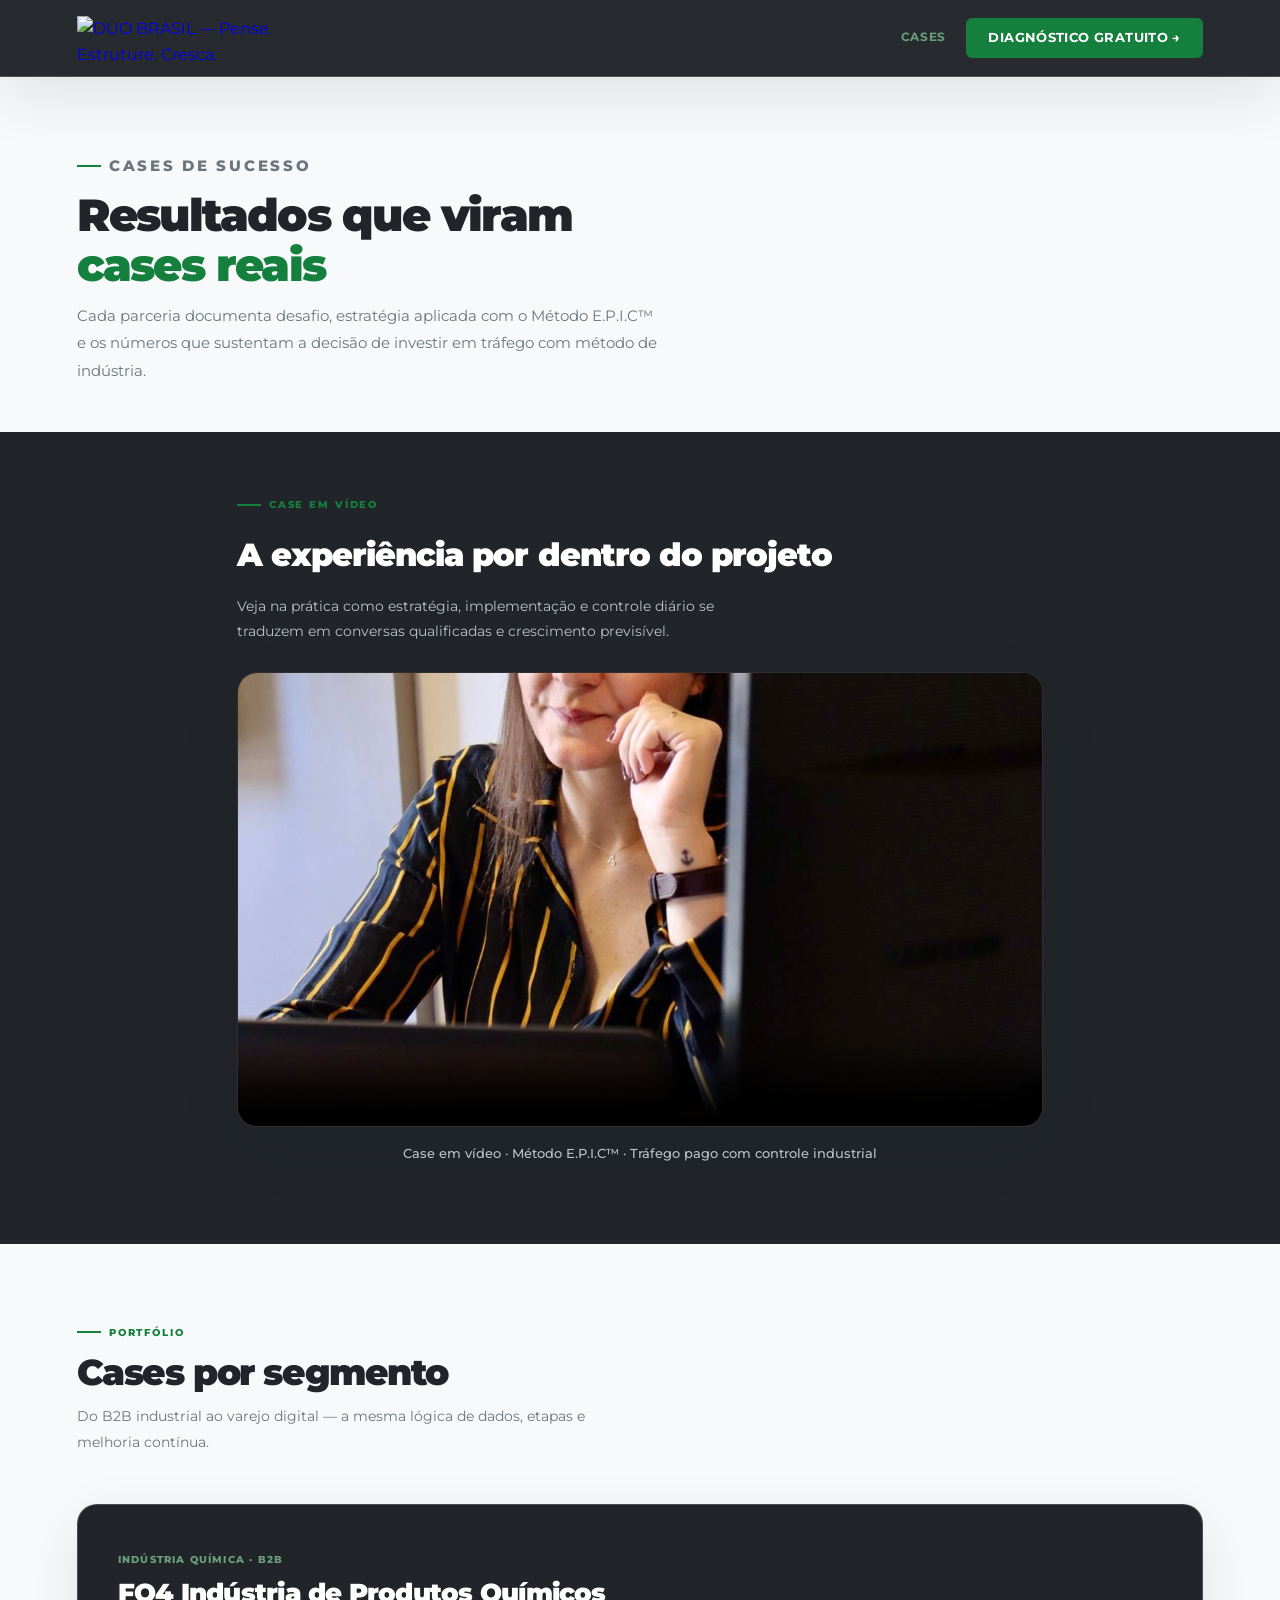
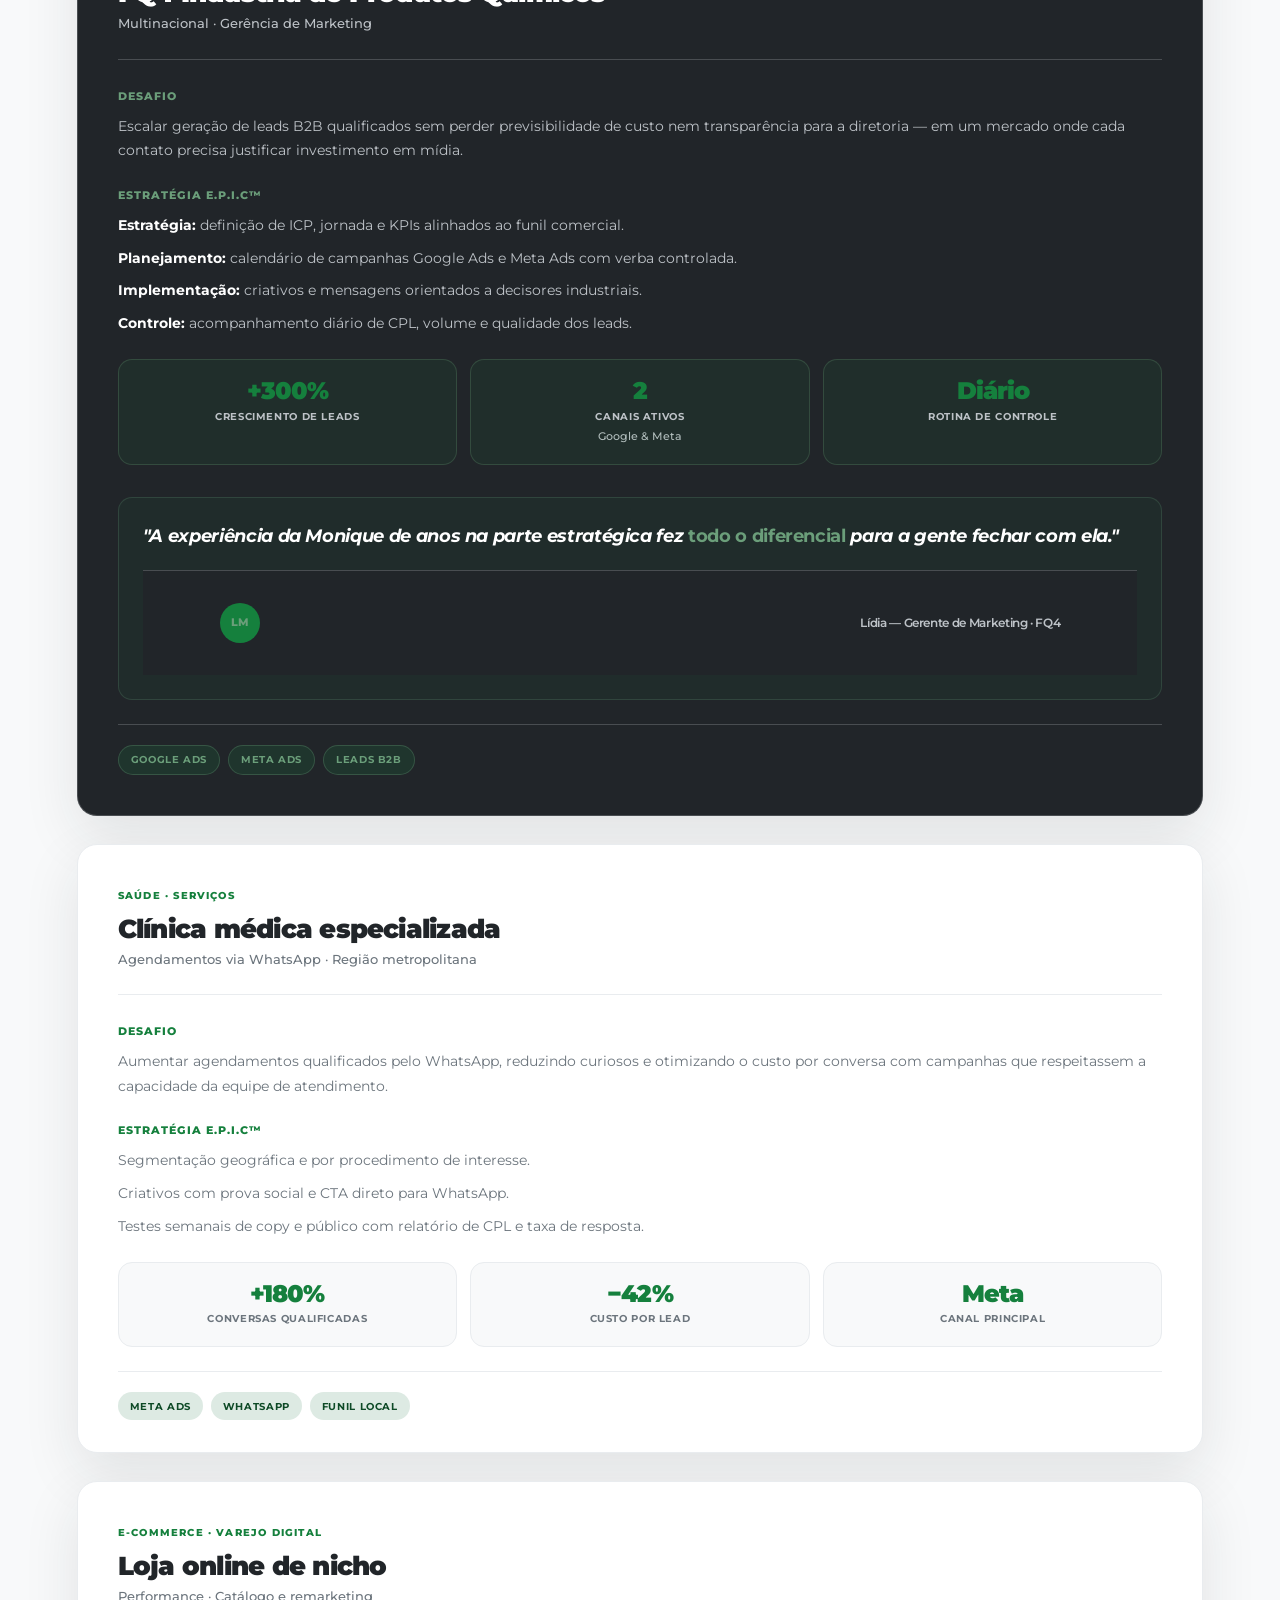
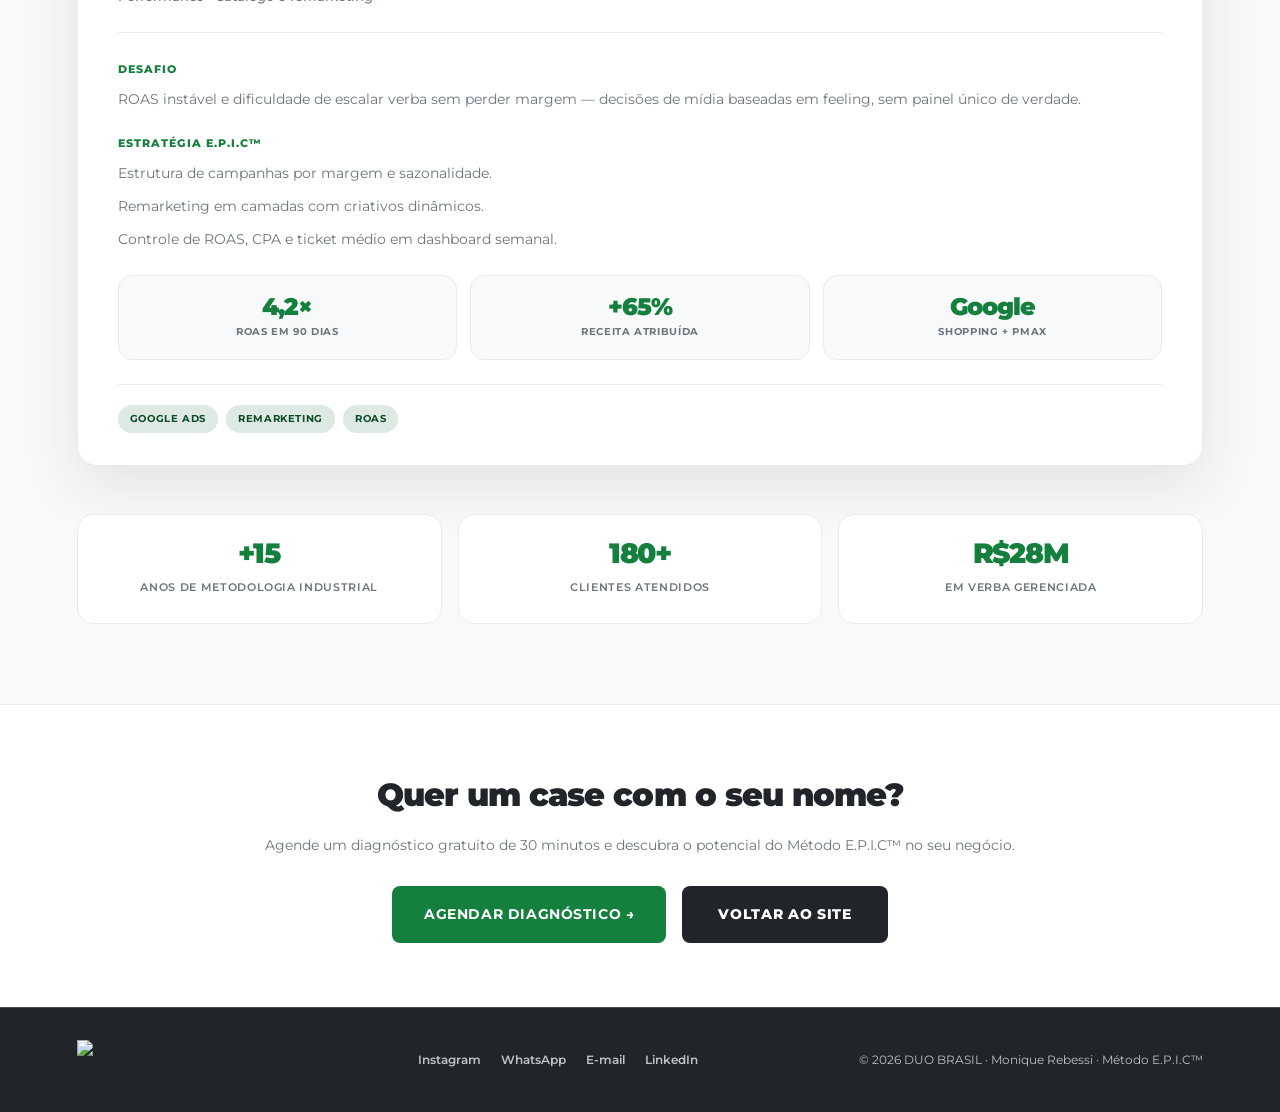
==== cases.html @ 8c8d7ca3 "Cases, contato com formulário refinado e melhorias na home. Página cases.html, seção de destaque na " ====
<!DOCTYPE html>
<html lang="pt-BR">
<head>
  <meta charset="UTF-8">
  <meta name="viewport" content="width=device-width, initial-scale=1.0">
  <title>Cases — DUO BRASIL | Resultados com Método E.P.I.C™</title>
  <meta name="description" content="Cases de sucesso da DUO BRASIL: desafio, estratégia, números e depoimentos de clientes que escalam com o Método E.P.I.C™.">
  <link rel="preconnect" href="https://fonts.googleapis.com">
  <link rel="preconnect" href="https://fonts.gstatic.com" crossorigin>
  <link href="https://fonts.googleapis.com/css2?family=Montserrat:wght@400;500;600;700;800;900&display=swap" rel="stylesheet">
  <link rel="stylesheet" href="css/styles.css?v=23">
  <link rel="stylesheet" href="css/cases.css">
  <link rel="icon" href="assets/logo.svg" type="image/svg+xml">
</head>
<body class="page-cases">

<nav>
  <a href="index.html" class="nav-logo">
    <img src="assets/logo.svg" alt="DUO BRASIL — Pense. Estruture. Cresça." class="logo-img" width="200" height="44">
  </a>
  <div class="nav-right">
    <a href="cases.html" class="nav-link nav-link--active">Cases</a>
    <a href="index.html#contato" class="nav-cta">Diagnóstico Gratuito →</a>
  </div>
</nav>

<header class="cases-hero">
  <p class="section-tag">Cases de sucesso</p>
  <h1>Resultados que viram<br><span class="accent">cases reais</span></h1>
  <p>Cada parceria documenta desafio, estratégia aplicada com o Método E.P.I.C™ e os números que sustentam a decisão de investir em tráfego com método de indústria.</p>
</header>

<section class="case-video-section" aria-labelledby="case-video-titulo">
  <div class="case-video-inner">
    <p class="section-tag">Case em vídeo</p>
    <h2 id="case-video-titulo">A experiência por dentro do projeto</h2>
    <p class="case-video-lead">Veja na prática como estratégia, implementação e controle diário se traduzem em conversas qualificadas e crescimento previsível.</p>
    <div class="case-video-wrap">
      <video
        src="assets/video1.mp4"
        controls
        playsinline
        preload="metadata"
        poster="assets/foto2.jpeg"
        aria-label="Case em vídeo — cliente DUO BRASIL">
        Seu navegador não suporta a reprodução de vídeo.
      </video>
    </div>
    <p class="case-video-caption">Case em vídeo · Método E.P.I.C™ · Tráfego pago com controle industrial</p>
  </div>
</section>

<section class="cases-list-section" aria-labelledby="cases-list-titulo">
  <div class="section">
    <p class="section-tag">Portfólio</p>
    <h2 id="cases-list-titulo" class="section-title">Cases por segmento</h2>
    <p class="section-sub">Do B2B industrial ao varejo digital — a mesma lógica de dados, etapas e melhoria contínua.</p>

    <div class="cases-stack">

      <article class="case-study case-study--featured" id="case-fq4">
        <div class="case-study-header">
          <span class="case-segment">Indústria química · B2B</span>
          <h3 class="case-study-title">FQ4 Indústria de Produtos Químicos</h3>
          <p class="case-study-sub">Multinacional · Gerência de Marketing</p>
        </div>
        <div class="case-study-body">
          <div class="case-block">
            <h4>Desafio</h4>
            <p>Escalar geração de leads B2B qualificados sem perder previsibilidade de custo nem transparência para a diretoria — em um mercado onde cada contato precisa justificar investimento em mídia.</p>
          </div>
          <div class="case-block">
            <h4>Estratégia E.P.I.C™</h4>
            <ul class="case-list">
              <li><strong>Estratégia:</strong> definição de ICP, jornada e KPIs alinhados ao funil comercial.</li>
              <li><strong>Planejamento:</strong> calendário de campanhas Google Ads e Meta Ads com verba controlada.</li>
              <li><strong>Implementação:</strong> criativos e mensagens orientados a decisores industriais.</li>
              <li><strong>Controle:</strong> acompanhamento diário de CPL, volume e qualidade dos leads.</li>
            </ul>
          </div>
          <div class="case-results">
            <div class="case-result">
              <strong>+300%</strong>
              <span>Crescimento de leads</span>
            </div>
            <div class="case-result">
              <strong>2</strong>
              <span>Canais ativos</span>
              <small>Google &amp; Meta</small>
            </div>
            <div class="case-result">
              <strong>Diário</strong>
              <span>Rotina de controle</span>
            </div>
          </div>
          <blockquote class="case-quote">
            "A experiência da Monique de anos na parte estratégica fez <span>todo o diferencial</span> para a gente fechar com ela."
            <footer>
              <span class="case-quote-avatar" aria-hidden="true">LM</span>
              <cite>Lídia — Gerente de Marketing · FQ4</cite>
            </footer>
          </blockquote>
        </div>
        <div class="case-study-tags">
          <span>Google Ads</span>
          <span>Meta Ads</span>
          <span>Leads B2B</span>
        </div>
      </article>

      <article class="case-study" id="case-clinica">
        <div class="case-study-header">
          <span class="case-segment">Saúde · Serviços</span>
          <h3 class="case-study-title">Clínica médica especializada</h3>
          <p class="case-study-sub">Agendamentos via WhatsApp · Região metropolitana</p>
        </div>
        <div class="case-study-body">
          <div class="case-block">
            <h4>Desafio</h4>
            <p>Aumentar agendamentos qualificados pelo WhatsApp, reduzindo curiosos e otimizando o custo por conversa com campanhas que respeitassem a capacidade da equipe de atendimento.</p>
          </div>
          <div class="case-block">
            <h4>Estratégia E.P.I.C™</h4>
            <ul class="case-list">
              <li>Segmentação geográfica e por procedimento de interesse.</li>
              <li>Criativos com prova social e CTA direto para WhatsApp.</li>
              <li>Testes semanais de copy e público com relatório de CPL e taxa de resposta.</li>
            </ul>
          </div>
          <div class="case-results">
            <div class="case-result">
              <strong>+180%</strong>
              <span>Conversas qualificadas</span>
            </div>
            <div class="case-result">
              <strong>−42%</strong>
              <span>Custo por lead</span>
            </div>
            <div class="case-result">
              <strong>Meta</strong>
              <span>Canal principal</span>
            </div>
          </div>
        </div>
        <div class="case-study-tags">
          <span>Meta Ads</span>
          <span>WhatsApp</span>
          <span>Funil local</span>
        </div>
      </article>

      <article class="case-study" id="case-ecommerce">
        <div class="case-study-header">
          <span class="case-segment">E-commerce · Varejo digital</span>
          <h3 class="case-study-title">Loja online de nicho</h3>
          <p class="case-study-sub">Performance · Catálogo e remarketing</p>
        </div>
        <div class="case-study-body">
          <div class="case-block">
            <h4>Desafio</h4>
            <p>ROAS instável e dificuldade de escalar verba sem perder margem — decisões de mídia baseadas em feeling, sem painel único de verdade.</p>
          </div>
          <div class="case-block">
            <h4>Estratégia E.P.I.C™</h4>
            <ul class="case-list">
              <li>Estrutura de campanhas por margem e sazonalidade.</li>
              <li>Remarketing em camadas com criativos dinâmicos.</li>
              <li>Controle de ROAS, CPA e ticket médio em dashboard semanal.</li>
            </ul>
          </div>
          <div class="case-results">
            <div class="case-result">
              <strong>4,2×</strong>
              <span>ROAS em 90 dias</span>
            </div>
            <div class="case-result">
              <strong>+65%</strong>
              <span>Receita atribuída</span>
            </div>
            <div class="case-result">
              <strong>Google</strong>
              <span>Shopping + PMax</span>
            </div>
          </div>
        </div>
        <div class="case-study-tags">
          <span>Google Ads</span>
          <span>Remarketing</span>
          <span>ROAS</span>
        </div>
      </article>

    </div>

    <div class="cases-agency-metrics" aria-label="Números da DUO BRASIL">
      <div class="cases-agency-metric">
        <strong>+15</strong>
        <span>Anos de metodologia industrial</span>
      </div>
      <div class="cases-agency-metric">
        <strong>180+</strong>
        <span>Clientes atendidos</span>
      </div>
      <div class="cases-agency-metric">
        <strong>R$28M</strong>
        <span>Em verba gerenciada</span>
      </div>
    </div>
  </div>
</section>

<div class="cases-page-cta">
  <h2>Quer um case com o seu nome?</h2>
  <p>Agende um diagnóstico gratuito de 30 minutos e descubra o potencial do Método E.P.I.C™ no seu negócio.</p>
  <div class="cases-page-cta-actions">
    <a href="index.html#contato" class="btn-primary">Agendar Diagnóstico →</a>
    <a href="index.html" class="btn-dark">Voltar ao site</a>
  </div>
</div>

<footer>
  <div class="footer-logo">
    <img src="assets/logo.svg" alt="DUO BRASIL" class="logo-img logo-img--footer" width="180" height="40">
  </div>
  <div class="footer-social" aria-label="Redes sociais">
    <a href="https://www.instagram.com/monique.rebessi" target="_blank" rel="noopener noreferrer" aria-label="Instagram">Instagram</a>
    <a href="https://wa.me/5519993552609" target="_blank" rel="noopener noreferrer" aria-label="WhatsApp">WhatsApp</a>
    <a href="mailto:contato@duobrasil.com.br" aria-label="E-mail">E-mail</a>
    <a href="https://www.linkedin.com/company/duo-brasil" target="_blank" rel="noopener noreferrer" aria-label="LinkedIn">LinkedIn</a>
  </div>
  <p>© 2026 DUO BRASIL · Monique Rebessi · Método E.P.I.C™</p>
</footer>

<script src="js/main.js"></script>
</body>
</html>
---- css/styles.css ----
*, *::before, *::after { box-sizing: border-box; margin: 0; padding: 0; }

:root {
  /* Primárias */
  --green:       #15803D; /* Verde queimado — principal */
  --dark:        #212529; /* Grafite Executivo — preto da marca */
  --off-white:   #F8F9FA; /* Off White Premium */
  --white:       #ffffff;

  /* Secundárias */
  --green-dark:  #0D4A26; /* hover, estados pressionados */
  --green-light: #6B9E7A; /* fundos suaves (tom sage) */
  --green-bright:#20C05C; /* destaque pontual, se necessário */
  --gray-light:  #E9ECEF; /* bordas, divisores */
  --gray-mid:    #6C757D; /* textos secundários */

  /* Derivadas */
  --green-pale:  color-mix(in srgb, var(--green) 12%, var(--off-white));
  --green-soft:  color-mix(in srgb, var(--green-light) 38%, var(--white));
  --green-glow:  color-mix(in srgb, var(--green) 20%, transparent);

  --border:           var(--gray-light);
  --border-on-dark:   color-mix(in srgb, var(--gray-light) 20%, transparent);
  --text-secondary:   var(--gray-mid);
  --text-on-dark:     color-mix(in srgb, var(--gray-light) 65%, var(--gray-mid));

  --nav-bg:      color-mix(in srgb, var(--dark) 97%, transparent);
  --nav-border:  var(--border-on-dark);
  --shadow-soft: 0 20px 56px color-mix(in srgb, var(--dark) 10%, transparent);
}

html { scroll-behavior: smooth; }
body {
  font-family: 'Montserrat', sans-serif;
  background: var(--off-white);
  color: var(--dark);
  font-size: 16px;
  line-height: 1.65;
  overflow-x: hidden;
}

/* ─── NAV ─────────────────────────────────────────── */
nav {
  position: fixed; top: 0; left: 0; right: 0; z-index: 200;
  display: flex; align-items: center; justify-content: space-between;
  padding: 1rem 6vw;
  background: var(--nav-bg);
  backdrop-filter: blur(16px);
  border-bottom: 1px solid var(--nav-border);
  box-shadow: var(--shadow-soft);
}

.nav-right {
  display: flex;
  align-items: center;
  gap: 1.25rem;
}

.nav-link {
  color: color-mix(in srgb, var(--off-white) 72%, transparent);
  text-decoration: none;
  font-size: 0.72rem;
  font-weight: 700;
  text-transform: uppercase;
  letter-spacing: 0.06em;
  transition: color 0.2s;
}

.nav-link:hover,
.nav-link--active {
  color: var(--green-light);
}

.nav-logo {
  display: flex; align-items: center;
  text-decoration: none;
}

.logo-img {
  display: block;
  height: 44px;
  width: auto;
  max-width: min(220px, 55vw);
  object-fit: contain;
}

.logo-img--footer {
  height: 40px;
  max-width: 200px;
}

.nav-cta {
  background: var(--green); color: #fff; text-decoration: none;
  font-weight: 700; font-size: 0.8rem; letter-spacing: 0.03em;
  padding: 0.6rem 1.4rem; border-radius: 6px;
  transition: background 0.2s;
  text-transform: uppercase;
}
.nav-cta:hover { background: var(--green-dark); }

/* ─── HERO ─────────────────────────────────────────── */
.hero {
  min-height: auto;
  padding: 9rem 6vw 4rem;
  max-width: 1280px;
  margin: 0 auto;
  text-align: left;
}

.hero-left {
  max-width: 640px;
  margin-right: auto;
}

.hero-badge {
  display: inline-flex; align-items: center; gap: 8px;
  background: var(--green-soft);
  border: 1px solid var(--green-light);
  color: var(--green);
  font-size: 0.7rem; font-weight: 700; letter-spacing: 0.1em;
  text-transform: uppercase; padding: 0.4rem 1rem; border-radius: 100px;
  margin-bottom: 1.5rem;
}
.hero-badge::before {
  content: ''; width: 7px; height: 7px;
  background: var(--green); border-radius: 50%;
  animation: pulse 2s infinite;
}
@keyframes pulse {
  0%,100% { opacity: 1; transform: scale(1); }
  50%      { opacity: 0.5; transform: scale(0.8); }
}

.hero h1 {
  font-size: clamp(2rem, 3.5vw, 3.2rem);
  font-weight: 900; line-height: 1.1; letter-spacing: -0.04em;
  color: var(--dark); margin-bottom: 0.5rem;
}
.hero h1 .accent { color: var(--green); }

.hero-method {
  display: inline-block;
  font-size: 0.75rem; font-weight: 800; letter-spacing: 0.15em;
  text-transform: uppercase; color: var(--green);
  border-left: 3px solid var(--green);
  padding-left: 0.75rem; margin: 1rem 0 1.25rem;
}

.hero-sub {
  font-size: 0.95rem; font-weight: 400; color: var(--text-secondary);
  max-width: 560px; line-height: 1.8; margin-bottom: 2rem;
}

.hero-cta-group { display: flex; flex-direction: column; gap: 0.75rem; }

.btn-primary {
  display: inline-flex; align-items: center; justify-content: center; gap: 8px;
  background: var(--green); color: #fff; text-decoration: none;
  font-family: 'Montserrat', sans-serif; font-weight: 700; font-size: 0.9rem;
  letter-spacing: 0.04em; text-transform: uppercase;
  padding: 1rem 2rem; border-radius: 8px; border: none; cursor: pointer;
  transition: background 0.2s, transform 0.1s;
}
.btn-primary:hover { background: var(--green-dark); }
.btn-primary:active { transform: scale(0.98); }
.btn-primary svg { width: 18px; height: 18px; flex-shrink: 0; }

.hero-note {
  font-size: 0.72rem; color: var(--text-secondary); font-weight: 500;
  display: flex; align-items: center; gap: 6px;
}
.hero-note svg { width: 14px; height: 14px; stroke: var(--green); flex-shrink: 0; }

.hero-stats {
  display: flex; gap: 2.5rem; margin-top: 2.5rem;
  padding-top: 2rem; border-top: 1px solid var(--border);
}
.stat strong {
  display: block; font-size: 2rem; font-weight: 900;
  color: var(--dark); line-height: 1; letter-spacing: -0.05em;
}
.stat strong span { color: var(--green); }
.stat small {
  font-size: 0.7rem; font-weight: 600; color: var(--text-secondary);
  text-transform: uppercase; letter-spacing: 0.08em;
}

/* ─── LOGOS BAR ─────────────────────────────────── */
.logos-bar {
  border-top: 1px solid var(--border); border-bottom: 1px solid var(--border);
  padding: 1.75rem 0 1.5rem; text-align: center;
}
.logos-bar-label {
  font-size: 0.65rem; font-weight: 700; text-transform: uppercase;
  letter-spacing: 0.15em; color: var(--text-secondary); margin-bottom: 1.25rem;
  padding: 0 6vw;
}
.logos-marquee {
  overflow: hidden;
  width: 100%;
  -webkit-mask-image: linear-gradient(90deg, transparent, #000 6%, #000 94%, transparent);
  mask-image: linear-gradient(90deg, transparent, #000 6%, #000 94%, transparent);
}
.logos-marquee-track {
  display: flex;
  width: max-content;
  animation: logos-marquee 32s linear infinite;
}
.logos-marquee:hover .logos-marquee-track {
  animation-play-state: paused;
}
.logos-marquee-group {
  display: flex;
  align-items: center;
  gap: 4rem;
  padding: 0 2rem;
  flex-shrink: 0;
}
.logo-name {
  font-size: 0.85rem; font-weight: 700; color: color-mix(in srgb, var(--gray-mid) 45%, var(--gray-light));
  letter-spacing: 0.05em; text-transform: uppercase;
  white-space: nowrap;
}
@keyframes logos-marquee {
  from { transform: translateX(0); }
  to { transform: translateX(-50%); }
}
@media (prefers-reduced-motion: reduce) {
  .logos-marquee-track { animation: none; }
  .logos-marquee { overflow-x: auto; -webkit-mask-image: none; mask-image: none; }
}

/* ─── SECTION COMMONS ───────────────────────────── */
.section { max-width: 1280px; margin: 0 auto; padding: 5.5rem 6vw; }
.section-tag {
  font-size: 0.65rem; font-weight: 800; text-transform: uppercase;
  letter-spacing: 0.18em; color: var(--green); margin-bottom: 0.75rem;
  display: flex; align-items: center; gap: 8px;
}
.section-tag::before {
  content: ''; width: 24px; height: 2px; background: var(--green);
}
.section-title {
  font-size: clamp(1.75rem, 2.8vw, 2.6rem); font-weight: 900;
  letter-spacing: -0.04em; line-height: 1.1; margin-bottom: 0.75rem;
}
.section-sub {
  font-size: 0.9rem; color: var(--text-secondary); font-weight: 400;
  max-width: 560px; line-height: 1.8; margin-bottom: 3rem;
}

/* ─── EPIC METHOD ───────────────────────────────── */
.epic-wrap {
  background: var(--dark);
  padding: 6rem 0;
}
.epic-wrap .section-tag { color: var(--green); }
.epic-wrap .section-tag::before { background: var(--green); }
.epic-wrap .section-title { color: #fff; }
.epic-wrap .section-sub { color: var(--text-on-dark); }

.epic-grid {
  display: grid;
  grid-template-columns: repeat(4, 1fr);
  gap: 0.85rem;
}

.epic-card {
  container-type: size;
  background: color-mix(in srgb, var(--dark) 88%, var(--gray-mid));
  padding: 1rem;
  position: relative;
  overflow: hidden;
  min-height: 380px;
  display: flex;
  flex-direction: column;
  justify-content: center;
  align-items: stretch;
  border-radius: 16px;
  border: 1px solid var(--border-on-dark);
  transition: border-color 0.25s, box-shadow 0.25s, background 0.25s;
}

.epic-card:hover {
  background: color-mix(in srgb, var(--green-dark) 14%, var(--dark));
  border-color: color-mix(in srgb, var(--green-light) 35%, transparent);
  box-shadow: 0 12px 40px color-mix(in srgb, var(--green) 12%, transparent);
}

.epic-letter {
  position: absolute;
  top: 50%;
  left: 50%;
  transform: translate(calc(-50% - 55%), -50%) scale(0.92, 1.22);
  transform-origin: center center;
  display: block;
  width: max-content;
  text-align: center;
  font-size: min(130cqw, 118cqh);
  font-weight: 900;
  line-height: 0.9;
  letter-spacing: 0;
  color: color-mix(in srgb, var(--green-light) 82%, transparent);
  -webkit-text-stroke: 2px color-mix(in srgb, var(--green) 70%, transparent);
  z-index: 0;
  pointer-events: none;
  user-select: none;
  margin: 0;
  opacity: 0;
  transition:
    opacity 0.55s ease,
    transform 0.7s cubic-bezier(0.22, 1, 0.36, 1);
}

.epic-letter.is-visible {
  opacity: 1;
  transform: translate(calc(-50% + 2%), -50%) scale(0.92, 1.22);
}

.epic-card-inner {
  position: relative;
  z-index: 1;
  padding: 1.35rem 1.2rem;
  background: color-mix(in srgb, var(--dark) 72%, transparent);
  backdrop-filter: blur(10px);
  -webkit-backdrop-filter: blur(10px);
  border-radius: 12px;
  border: 1px solid var(--border-on-dark);
  border-left: 3px solid var(--green);
  opacity: 0;
  transform: translateY(18px);
  transition:
    opacity 0.55s ease,
    transform 0.6s cubic-bezier(0.22, 1, 0.36, 1);
}

.epic-card-inner.is-visible {
  opacity: 1;
  transform: translateY(0);
}

.epic-card-step {
  display: inline-block;
  font-size: 0.62rem;
  font-weight: 800;
  letter-spacing: 0.14em;
  text-transform: uppercase;
  color: var(--green);
  margin-bottom: 0.65rem;
}

.epic-card-title {
  font-size: clamp(1rem, 2.5vw, 1.15rem);
  font-weight: 800;
  color: #fff;
  letter-spacing: -0.03em;
  line-height: 1.2;
  margin-bottom: 0.65rem;
}

.epic-card-inner p {
  font-size: 0.82rem;
  color: color-mix(in srgb, var(--off-white) 78%, var(--gray-mid));
  font-weight: 400;
  line-height: 1.7;
  margin: 0;
}

/* ─── WHAT WE SOLVE ─────────────────────────────── */
.solve-grid {
  display: grid; grid-template-columns: repeat(3,1fr); gap: 1.25rem;
}
.solve-card {
  background: var(--white); border: 1px solid var(--border);
  border-radius: 16px; padding: 2rem;
  transition: box-shadow 0.2s, transform 0.2s;
}
.solve-card:hover {
  box-shadow: var(--shadow-soft);
  border-color: var(--green-light);
  transform: translateY(-4px);
}
.solve-icon {
  width: 48px; height: 48px; background: var(--green-soft);
  border: 1px solid var(--green-light);
  border-radius: 12px; display: flex; align-items: center; justify-content: center;
  margin-bottom: 1.25rem;
}
.solve-icon svg { width: 24px; height: 24px; stroke: var(--green); fill: none; stroke-width: 1.75; stroke-linecap: round; stroke-linejoin: round; }
.solve-card h4 {
  font-size: 0.9rem; font-weight: 800; margin-bottom: 0.6rem;
  letter-spacing: -0.01em; line-height: 1.3;
}
.solve-card p { font-size: 0.8rem; color: var(--text-secondary); line-height: 1.7; font-weight: 400; }

/* ─── FOR YOU ───────────────────────────────────── */
.foryou-bg { background: var(--off-white); }
.checklist {
  display: grid; grid-template-columns: 1fr 1fr; gap: 1rem;
  margin-bottom: 3rem;
}
.check-item {
  display: flex; align-items: flex-start; gap: 12px;
  background: var(--white); border: 1px solid var(--border);
  border-radius: 12px; padding: 1.25rem 1.5rem;
}
.check-dot {
  width: 22px; height: 22px; border-radius: 50%; background: var(--green);
  display: flex; align-items: center; justify-content: center; flex-shrink: 0; margin-top: 1px;
}
.check-dot svg { width: 12px; height: 12px; stroke: #fff; fill: none; stroke-width: 3; stroke-linecap: round; stroke-linejoin: round; }
.check-item span { font-size: 0.85rem; font-weight: 500; color: var(--dark); line-height: 1.5; }

.section-title { color: var(--dark); }
.solve-card h4 { color: var(--dark); }

/* ─── ABOUT ─────────────────────────────────────── */
.about-grid {
  display: grid; grid-template-columns: 1fr 1fr; gap: 5rem; align-items: center;
}
.about-img-wrap {
  position: relative;
}
.about-img-frame {
  border-radius: 20px;
  aspect-ratio: 4/5;
  overflow: hidden;
  position: relative;
  border: 1px solid var(--border);
  box-shadow: var(--shadow-soft);
  background: var(--off-white);
}

.about-img {
  display: block;
  width: 100%;
  height: 100%;
  object-fit: cover;
  object-position: center 15%;
}

.about-img-bg {
  position: absolute;
  inset: 0;
  background: linear-gradient(180deg, transparent 55%, color-mix(in srgb, var(--gray-mid) 12%, transparent) 100%);
  pointer-events: none;
}
.about-tag-float {
  position: absolute; bottom: 2rem; left: -2rem;
  background: color-mix(in srgb, var(--white) 82%, transparent);
  backdrop-filter: blur(10px);
  -webkit-backdrop-filter: blur(10px);
  border: 1px solid color-mix(in srgb, var(--green-light) 55%, transparent);
  border-radius: 12px; padding: 1rem 1.35rem;
  max-width: 220px;
  box-shadow: var(--shadow-soft);
}
.about-tag-float strong {
  display: block; font-size: 1rem; font-weight: 800;
  color: var(--dark); letter-spacing: -0.03em; line-height: 1.25;
  margin-bottom: 0.35rem;
}
.about-tag-float span {
  font-size: 0.68rem; font-weight: 600; color: var(--green);
  text-transform: uppercase; letter-spacing: 0.06em; line-height: 1.4;
}

.about-content .section-title { margin-bottom: 1.5rem; }
.about-content p {
  font-size: 0.88rem; color: var(--text-secondary); line-height: 1.85; margin-bottom: 1rem; font-weight: 400;
}
.about-content p strong { color: var(--dark); font-weight: 700; }

.about-specialties {
  display: flex; flex-wrap: wrap; gap: 0.5rem; margin-top: 1.75rem;
}
.spec-tag {
  background: var(--off-white); border: 1px solid var(--border);
  border-radius: 100px; padding: 0.35rem 0.9rem;
  font-size: 0.72rem; font-weight: 700; color: var(--dark);
  letter-spacing: 0.03em;
}
.spec-tag.highlight {
  background: var(--green-soft);
  border-color: var(--green-light);
  color: var(--green);
}

/* ─── CASE DESTAQUE (home) ──────────────────────── */
.cases-highlight { background: var(--dark); }
.cases-highlight .section-tag { color: var(--green); }
.cases-highlight .section-tag::before { background: var(--green); }

.cases-highlight-intro {
  display: flex;
  align-items: flex-end;
  justify-content: space-between;
  gap: 2rem;
  flex-wrap: wrap;
  margin-bottom: 2rem;
}
.cases-highlight-heading {
  color: #fff;
  margin-bottom: 0.65rem;
}
.cases-highlight-lead {
  font-size: 0.9rem;
  color: var(--text-on-dark);
  line-height: 1.75;
  max-width: 440px;
  font-weight: 400;
}
.cases-highlight-intro-cta { flex-shrink: 0; }

.cases-highlight-card {
  background: color-mix(in srgb, var(--gray-light) 5%, var(--dark));
  border: 1px solid var(--border-on-dark);
  border-radius: 20px;
  padding: 2.25rem 2.5rem;
  display: flex;
  flex-direction: column;
  gap: 1.5rem;
}
.cases-highlight-card-head {
  padding-bottom: 1.25rem;
  border-bottom: 1px solid var(--border-on-dark);
}
.cases-highlight-segment {
  display: block;
  font-size: 0.62rem;
  font-weight: 800;
  text-transform: uppercase;
  letter-spacing: 0.12em;
  color: var(--green-light);
  margin-bottom: 0.45rem;
}
.cases-highlight-card-head h3 {
  font-size: clamp(1.2rem, 2vw, 1.5rem);
  font-weight: 900;
  color: #fff;
  letter-spacing: -0.03em;
  line-height: 1.15;
  margin-bottom: 0.3rem;
}
.cases-highlight-card-head p {
  font-size: 0.82rem;
  color: var(--text-on-dark);
  font-weight: 500;
}

.cases-highlight-metrics {
  display: grid;
  grid-template-columns: repeat(3, 1fr);
  gap: 0.75rem;
}
.cases-highlight-metric {
  text-align: center;
  padding: 1.15rem 0.75rem;
  border-radius: 14px;
  background: color-mix(in srgb, var(--green) 10%, var(--dark));
  border: 1px solid color-mix(in srgb, var(--green-light) 22%, transparent);
}
.cases-highlight-metric strong {
  display: block;
  font-size: clamp(1.25rem, 2.2vw, 1.6rem);
  font-weight: 900;
  color: var(--green);
  letter-spacing: -0.04em;
  line-height: 1;
}
.cases-highlight-metric span {
  display: block;
  margin-top: 0.35rem;
  font-size: 0.6rem;
  font-weight: 700;
  text-transform: uppercase;
  letter-spacing: 0.05em;
  color: var(--text-on-dark);
  line-height: 1.35;
}

.cases-highlight-quote {
  margin: 0;
  padding: 1.35rem 1.5rem;
  border-radius: 14px;
  background: color-mix(in srgb, var(--green) 8%, var(--dark));
  border: 1px solid color-mix(in srgb, var(--green-light) 18%, transparent);
  font-size: clamp(1.05rem, 1.8vw, 1.2rem);
  font-weight: 700;
  font-style: italic;
  color: #fff;
  line-height: 1.55;
  letter-spacing: -0.02em;
}
.cases-highlight-quote span {
  color: var(--green-light);
  font-style: normal;
}

.cases-highlight-card-foot {
  display: flex;
  align-items: center;
  justify-content: space-between;
  gap: 1rem;
  flex-wrap: wrap;
}
.cases-highlight-author {
  display: flex;
  align-items: center;
  gap: 0.75rem;
}
.cases-highlight-avatar {
  width: 42px;
  height: 42px;
  border-radius: 50%;
  background: var(--green);
  display: flex;
  align-items: center;
  justify-content: center;
  font-size: 0.7rem;
  font-weight: 800;
  color: #fff;
  flex-shrink: 0;
}
.cases-highlight-author-name {
  display: block;
  font-size: 0.85rem;
  font-weight: 700;
  color: #fff;
}
.cases-highlight-author-role {
  display: block;
  font-size: 0.72rem;
  color: var(--text-on-dark);
  font-weight: 500;
  margin-top: 0.1rem;
}
.cases-highlight-card-link {
  font-size: 0.72rem;
  font-weight: 800;
  text-transform: uppercase;
  letter-spacing: 0.06em;
  color: var(--green);
  text-decoration: none;
  transition: color 0.2s;
}
.cases-highlight-card-link:hover { color: var(--green-light); }

.cases-highlight-more {
  display: grid;
  grid-template-columns: repeat(3, 1fr);
  gap: 0.85rem;
  margin-top: 1rem;
}
.cases-highlight-chip {
  display: flex;
  flex-direction: column;
  gap: 0.3rem;
  padding: 1.1rem 1.2rem;
  border-radius: 14px;
  border: 1px solid var(--border-on-dark);
  background: color-mix(in srgb, var(--white) 4%, var(--dark));
  text-decoration: none;
  transition: border-color 0.2s, background 0.2s, transform 0.2s;
}
.cases-highlight-chip:hover {
  border-color: color-mix(in srgb, var(--green-light) 45%, var(--border-on-dark));
  background: color-mix(in srgb, var(--green) 10%, var(--dark));
  transform: translateY(-2px);
}
.cases-highlight-chip--video {
  border-color: color-mix(in srgb, var(--green) 35%, var(--border-on-dark));
}
.cases-highlight-chip-label {
  font-size: 0.6rem;
  font-weight: 800;
  text-transform: uppercase;
  letter-spacing: 0.1em;
  color: var(--green-light);
}
.cases-highlight-chip-text {
  font-size: 0.78rem;
  color: var(--text-on-dark);
  font-weight: 500;
  line-height: 1.4;
}
.cases-highlight-chip-text strong {
  color: var(--green);
  font-weight: 900;
}
.cases-highlight-chip--video .cases-highlight-chip-text {
  color: #fff;
  font-weight: 600;
}

/* ─── URGENCY ───────────────────────────────────── */
.urgency-section {
  background: var(--green);
}
.urgency-inner {
  max-width: 1280px; margin: 0 auto; padding: 4rem 6vw;
  display: grid; grid-template-columns: 1fr auto; align-items: center; gap: 4rem;
}
.urgency-inner h2 {
  font-size: clamp(1.5rem, 2.5vw, 2.2rem); font-weight: 900; color: #fff;
  letter-spacing: -0.04em; line-height: 1.2;
}
.urgency-inner h2 span { opacity: 0.75; }
.urgency-inner p { font-size: 1rem; font-weight: 700; color: rgba(255,255,255,0.9); margin-top: 0.75rem; }

.btn-dark {
  display: inline-flex; align-items: center; gap: 8px; flex-shrink: 0;
  background: var(--dark); color: #fff; text-decoration: none;
  font-family: 'Montserrat', sans-serif; font-weight: 800; font-size: 0.85rem;
  letter-spacing: 0.05em; text-transform: uppercase;
  padding: 1.1rem 2.25rem; border-radius: 8px; border: none; cursor: pointer;
  transition: opacity 0.2s;
  white-space: nowrap;
}
.btn-dark:hover { background: var(--green-dark); opacity: 1; }

/* ─── FAQ ───────────────────────────────────────── */
.faq-list { max-width: 760px; }
.faq-item {
  border-bottom: 1px solid var(--border);
}
.faq-q {
  width: 100%; text-align: left; background: none; border: none; cursor: pointer;
  display: flex; align-items: center; justify-content: space-between; gap: 1rem;
  padding: 1.25rem 0;
  font-family: 'Montserrat', sans-serif; font-size: 0.9rem; font-weight: 700;
  color: var(--dark); line-height: 1.4;
}
.faq-q svg { width: 18px; height: 18px; stroke: var(--green); flex-shrink: 0; transition: transform 0.25s; }
.faq-q.open svg { transform: rotate(45deg); }
.faq-a {
  display: none; padding: 0 0 1.25rem;
  font-size: 0.85rem; color: var(--text-secondary); line-height: 1.8; font-weight: 400;
}

/* ─── FORMULÁRIO ────────────────────────────────── */
.form-card {
  background: var(--white);
  border: 1px solid color-mix(in srgb, var(--gray-light) 80%, transparent);
  border-radius: 24px;
  overflow: hidden;
  box-shadow:
    0 4px 24px color-mix(in srgb, var(--dark) 6%, transparent),
    0 24px 64px color-mix(in srgb, var(--dark) 10%, transparent);
}
.contact-form-card {
  box-shadow:
    0 0 0 1px color-mix(in srgb, var(--white) 8%, transparent),
    0 8px 40px color-mix(in srgb, #000 28%, transparent);
}

.form-card-header {
  position: relative;
  padding: 2rem 2.25rem 1.75rem;
  background: linear-gradient(
    145deg,
    var(--dark) 0%,
    color-mix(in srgb, var(--green-dark) 35%, var(--dark)) 100%
  );
  text-align: left;
}
.form-card-header::after {
  content: "";
  position: absolute;
  bottom: 0;
  left: 2.25rem;
  right: 2.25rem;
  height: 1px;
  background: linear-gradient(
    90deg,
    transparent,
    color-mix(in srgb, var(--green-light) 35%, transparent) 20%,
    color-mix(in srgb, var(--green-light) 35%, transparent) 80%,
    transparent
  );
}
.form-card-badge {
  display: inline-flex;
  align-items: center;
  gap: 0.4rem;
  font-size: 0.62rem;
  font-weight: 700;
  letter-spacing: 0.14em;
  text-transform: uppercase;
  color: var(--green-light);
  background: color-mix(in srgb, var(--green) 18%, transparent);
  border: 1px solid color-mix(in srgb, var(--green-light) 28%, transparent);
  padding: 0.35rem 0.75rem;
  border-radius: 100px;
  margin-bottom: 1rem;
}
.form-card-badge::before {
  content: "";
  width: 6px;
  height: 6px;
  border-radius: 50%;
  background: var(--green-light);
}
.form-card-header h3 {
  font-size: clamp(1.2rem, 2vw, 1.45rem);
  font-weight: 800;
  color: #fff;
  letter-spacing: -0.03em;
  line-height: 1.2;
  margin-bottom: 0.5rem;
}
.form-card-lead {
  font-size: 0.82rem;
  color: var(--text-on-dark);
  line-height: 1.65;
  font-weight: 400;
  max-width: 28rem;
}

.form-card-body {
  padding: 2rem 2.25rem 2.25rem;
}
.form-fields {
  display: flex;
  flex-direction: column;
  gap: 0.15rem;
}

.form-group {
  margin-bottom: 1.1rem;
}
.form-group label {
  display: block;
  font-size: 0.75rem;
  font-weight: 600;
  color: color-mix(in srgb, var(--dark) 75%, var(--gray-mid));
  margin-bottom: 0.45rem;
  letter-spacing: 0.02em;
}
.form-group input,
.form-select-wrap select {
  width: 100%;
  padding: 0.9rem 1.05rem;
  border: 1px solid color-mix(in srgb, var(--gray-mid) 22%, var(--gray-light));
  border-radius: 12px;
  font-family: 'Montserrat', sans-serif;
  font-size: 0.9rem;
  font-weight: 500;
  color: var(--dark);
  background: var(--white);
  outline: none;
  transition: border-color 0.2s, box-shadow 0.2s, background 0.2s;
}
.form-group input::placeholder {
  color: color-mix(in srgb, var(--gray-mid) 65%, var(--gray-light));
  font-weight: 400;
}
.form-group input:hover,
.form-select-wrap select:hover {
  border-color: color-mix(in srgb, var(--green) 35%, var(--gray-light));
}
.form-group input:focus,
.form-select-wrap select:focus {
  border-color: var(--green);
  box-shadow: 0 0 0 3px var(--green-glow);
  background: var(--white);
}
.form-group input:invalid:not(:placeholder-shown):not(:focus) {
  border-color: color-mix(in srgb, #dc3545 50%, var(--gray-light));
}

.form-select-wrap {
  position: relative;
}
.form-select-wrap select {
  padding-right: 2.75rem;
  cursor: pointer;
  appearance: none;
  color: var(--dark);
}
.form-select-wrap select:invalid,
.form-select-wrap select option[value=""] {
  color: color-mix(in srgb, var(--gray-mid) 80%, var(--gray-light));
}
.form-select-icon {
  position: absolute;
  right: 1rem;
  top: 50%;
  transform: translateY(-50%);
  width: 18px;
  height: 18px;
  stroke: var(--gray-mid);
  pointer-events: none;
}

.form-row {
  display: grid;
  grid-template-columns: 1fr 1fr;
  gap: 1rem;
}
.form-row .form-group { margin-bottom: 1.1rem; }

.form-submit {
  margin-top: 0.5rem;
  padding-top: 0.5rem;
}
.form-submit-btn {
  width: 100%;
  padding: 1.05rem 1.5rem;
  border-radius: 12px;
  font-size: 0.82rem;
  font-weight: 700;
  letter-spacing: 0.06em;
  text-transform: uppercase;
  gap: 0.5rem;
  box-shadow: 0 8px 24px color-mix(in srgb, var(--green) 32%, transparent);
}
.form-submit-btn:hover {
  box-shadow: 0 10px 28px color-mix(in srgb, var(--green) 40%, transparent);
}
.form-submit-btn svg {
  width: 16px;
  height: 16px;
  transition: transform 0.2s;
}
.form-submit-btn:hover svg {
  transform: translateX(3px);
}
.form-submit-btn:disabled {
  opacity: 0.75;
  cursor: wait;
  transform: none;
}

.form-guarantee {
  display: flex;
  align-items: center;
  justify-content: center;
  gap: 0.45rem;
  margin: 1.15rem 0 0;
  padding: 0.65rem 1rem;
  font-size: 0.68rem;
  color: var(--text-secondary);
  font-weight: 500;
  background: var(--off-white);
  border-radius: 100px;
  border: 1px solid var(--border);
}
.form-guarantee svg {
  width: 14px;
  height: 14px;
  stroke: var(--green);
  flex-shrink: 0;
}

.success-state {
  display: none;
  text-align: center;
  padding: 2.5rem 1rem;
}
.success-icon {
  width: 64px;
  height: 64px;
  background: linear-gradient(145deg, var(--green-pale), var(--white));
  border: 1px solid color-mix(in srgb, var(--green) 20%, transparent);
  border-radius: 50%;
  display: flex;
  align-items: center;
  justify-content: center;
  margin: 0 auto 1.25rem;
}
.success-icon svg {
  width: 28px;
  height: 28px;
  stroke: var(--green);
  fill: none;
  stroke-width: 2;
}
.success-state h4 {
  font-size: 1.25rem;
  font-weight: 800;
  color: var(--dark);
  letter-spacing: -0.02em;
  margin-bottom: 0.5rem;
}
.success-state p {
  font-size: 0.88rem;
  color: var(--text-secondary);
  font-weight: 400;
  line-height: 1.65;
  max-width: 280px;
  margin: 0 auto;
}

/* ─── CTA FINAL / CONTATO ───────────────────────── */
.final-cta {
  background: var(--dark);
  padding: 6rem 6vw;
}
.contact-inner {
  max-width: 1100px;
  margin: 0 auto;
}
.contact-intro {
  text-align: center;
  margin-bottom: 2.5rem;
}
.section-tag--on-dark {
  color: var(--green-light);
  margin-bottom: 1rem;
}
.contact-intro h2 {
  font-size: clamp(2rem, 3.5vw, 3rem);
  font-weight: 900;
  color: #fff;
  letter-spacing: -0.05em;
  line-height: 1.1;
  margin-bottom: 1rem;
}
.contact-intro h2 em {
  font-style: normal;
  color: var(--green);
}
.contact-intro p {
  font-size: 0.9rem;
  color: var(--text-on-dark);
  font-weight: 400;
  max-width: 36rem;
  margin: 0 auto;
  line-height: 1.75;
}
.contact-layout {
  display: grid;
  grid-template-columns: 1.15fr 0.85fr;
  gap: 1.75rem;
  align-items: start;
}
.contact-form-card {
  margin: 0;
}
.contact-side {
  display: flex;
  flex-direction: column;
  gap: 1rem;
  padding-top: 0.25rem;
}
.contact-side-title {
  font-size: 0.72rem;
  font-weight: 800;
  text-transform: uppercase;
  letter-spacing: 0.1em;
  color: var(--green-light);
}
.contact-channels--stack {
  display: flex;
  flex-direction: column;
  gap: 0.65rem;
}
.contact-link {
  display: flex;
  flex-direction: row;
  align-items: center;
  gap: 0.85rem;
  padding: 1rem 1.15rem;
  border: 1px solid var(--border-on-dark);
  border-radius: 12px;
  background: color-mix(in srgb, var(--white) 4%, transparent);
  color: #fff;
  text-decoration: none;
  transition: border-color 0.2s, background 0.2s, transform 0.2s;
}
.contact-link:hover {
  border-color: var(--green);
  background: color-mix(in srgb, var(--green) 12%, transparent);
  transform: translateY(-2px);
}
.contact-link svg {
  width: 1.4rem;
  height: 1.4rem;
  flex-shrink: 0;
}
.contact-link-text {
  display: flex;
  flex-direction: column;
  align-items: flex-start;
  gap: 0.1rem;
  text-align: left;
}
.contact-link-label {
  font-size: 0.78rem;
  font-weight: 800;
  text-transform: uppercase;
  letter-spacing: 0.06em;
}
.contact-link-hint {
  font-size: 0.72rem;
  font-weight: 500;
  color: var(--text-on-dark);
  line-height: 1.35;
}
.contact-link:hover .contact-link-hint {
  color: color-mix(in srgb, var(--green-light) 70%, var(--text-on-dark));
}
.contact-side-note {
  font-size: 0.72rem;
  color: var(--text-on-dark);
  line-height: 1.6;
  margin-top: 0.5rem;
  font-weight: 400;
}

/* ─── FOOTER ─────────────────────────────────────── */
footer {
  background: var(--dark);
  border-top: 1px solid var(--border-on-dark);
  padding: 2rem 6vw;
  display: flex; align-items: center; justify-content: space-between; flex-wrap: wrap; gap: 1rem;
}
.footer-logo {
  display: flex;
  align-items: center;
}
footer p { font-size: 0.72rem; color: var(--text-on-dark); font-weight: 400; }
.footer-social {
  display: flex;
  flex-wrap: wrap;
  gap: 0.35rem 1.25rem;
}
.footer-social a {
  font-size: 0.72rem;
  font-weight: 600;
  color: var(--text-on-dark);
  text-decoration: none;
  transition: color 0.2s;
}
.footer-social a:hover { color: var(--green-light); }

@media (prefers-reduced-motion: reduce) {
  .epic-letter,
  .epic-card-inner {
    opacity: 1 !important;
    transform: none !important;
    transition: none !important;
  }

  .epic-letter.is-visible {
    transform: translate(calc(-50% + 2%), -50%) scale(0.92, 1.22) !important;
  }
}

/* ─── ANIMATIONS ─────────────────────────────────── */
@keyframes fadeUp {
  from { opacity: 0; transform: translateY(28px); }
  to   { opacity: 1; transform: translateY(0); }
}
.hero-left  { animation: fadeUp 0.65s ease both; }

/* ─── RESPONSIVE ─────────────────────────────────── */
@media (max-width: 900px) {
  .hero { padding-top: 7rem; }
  .epic-grid { grid-template-columns: 1fr 1fr; gap: 0.75rem; }
  .epic-letter { font-size: min(128cqw, 116cqh); }
  .epic-card { min-height: 340px; }
  .solve-grid { grid-template-columns: 1fr; }
  .about-grid { grid-template-columns: 1fr; }
  .about-img-wrap { max-width: 400px; margin: 0 auto 2.5rem; }
  .about-tag-float { left: auto; right: 1rem; bottom: 1rem; }
  .cases-highlight-intro { align-items: flex-start; }
  .cases-highlight-intro-cta { width: 100%; justify-content: center; }
  .cases-highlight-metrics { grid-template-columns: 1fr; }
  .cases-highlight-more { grid-template-columns: 1fr; }
  .checklist { grid-template-columns: 1fr; }
  .urgency-inner { grid-template-columns: 1fr; gap: 2rem; text-align: center; }
  .nav-link { display: none; }
  nav a.nav-cta { display: none; }
  .contact-layout { grid-template-columns: 1fr; }
  .form-row { grid-template-columns: 1fr; }
  footer { flex-direction: column; align-items: flex-start; }
}
@media (max-width: 600px) {
  .epic-grid { grid-template-columns: 1fr; }
  .epic-letter { font-size: min(124cqw, 112cqh); }
  .epic-card { min-height: 300px; }
  .hero-stats { gap: 1.5rem; flex-wrap: wrap; }
  .logos-marquee-group { gap: 2rem; }
  .cases-highlight-card { padding: 1.5rem 1.25rem; }
  .cases-highlight-card-foot { flex-direction: column; align-items: flex-start; }
}
@media (min-width: 601px) and (max-width: 900px) {
  .cases-highlight-metrics { grid-template-columns: repeat(3, 1fr); }
}
---- css/cases.css ----
/* ─── Página Cases ───────────────────────────────── */
.page-cases {
  padding-top: 5.5rem;
}

.cases-hero {
  max-width: 1280px;
  margin: 0 auto;
  padding: 4rem 6vw 3rem;
}

.cases-hero h1 {
  font-size: clamp(2rem, 3.5vw, 3rem);
  font-weight: 900;
  letter-spacing: -0.04em;
  line-height: 1.1;
  color: var(--dark);
  margin-bottom: 0.75rem;
}

.cases-hero h1 .accent { color: var(--green); }

.cases-hero p {
  font-size: 0.95rem;
  color: var(--text-secondary);
  max-width: 580px;
  line-height: 1.8;
}

/* ─── Vídeo do case ─────────────────────────────── */
.case-video-section {
  background: var(--dark);
  padding: 4rem 0 5rem;
}

.case-video-inner {
  max-width: 960px;
  margin: 0 auto;
  padding: 0 6vw;
}

.case-video-section .section-tag {
  color: var(--green);
  margin-bottom: 1rem;
}

.case-video-section .section-tag::before {
  background: var(--green);
}

.case-video-section h2 {
  font-size: clamp(1.5rem, 2.5vw, 2rem);
  font-weight: 900;
  color: #fff;
  letter-spacing: -0.03em;
  margin-bottom: 0.75rem;
}

.case-video-lead {
  font-size: 0.9rem;
  color: var(--text-on-dark);
  line-height: 1.75;
  max-width: 520px;
  margin-bottom: 1.75rem;
}

.case-video-wrap {
  border-radius: 20px;
  overflow: hidden;
  border: 1px solid var(--border-on-dark);
  background: #000;
  box-shadow: var(--shadow-soft);
}

.case-video-wrap video {
  display: block;
  width: 100%;
  aspect-ratio: 16 / 9;
  object-fit: cover;
}

.case-video-caption {
  margin-top: 1rem;
  font-size: 0.8rem;
  color: var(--text-on-dark);
  font-weight: 500;
  text-align: center;
}

/* ─── Lista de cases ────────────────────────────── */
.cases-list-section {
  padding: 5rem 0;
  background: var(--off-white);
}

.cases-list-section .section {
  padding-top: 0;
  padding-bottom: 0;
}

.cases-stack {
  display: flex;
  flex-direction: column;
  gap: 1.75rem;
}

.case-study {
  background: var(--white);
  border: 1px solid var(--border);
  border-radius: 20px;
  padding: 2.25rem 2.5rem 2rem;
  box-shadow: var(--shadow-soft);
}

.case-study--featured {
  background: var(--dark);
  border-color: var(--border-on-dark);
  padding: 2.5rem;
}

.case-study-header {
  margin-bottom: 1.75rem;
  padding-bottom: 1.5rem;
  border-bottom: 1px solid var(--border);
}

.case-study--featured .case-study-header {
  border-bottom-color: var(--border-on-dark);
}

.case-segment {
  display: inline-block;
  font-size: 0.62rem;
  font-weight: 800;
  text-transform: uppercase;
  letter-spacing: 0.12em;
  color: var(--green);
  margin-bottom: 0.65rem;
}

.case-study--featured .case-segment {
  color: var(--green-light);
}

.case-study-title {
  font-size: clamp(1.35rem, 2vw, 1.65rem);
  font-weight: 900;
  letter-spacing: -0.03em;
  color: var(--dark);
  line-height: 1.15;
  margin-bottom: 0.35rem;
}

.case-study--featured .case-study-title {
  color: #fff;
}

.case-study-sub {
  font-size: 0.82rem;
  color: var(--text-secondary);
  font-weight: 500;
}

.case-study--featured .case-study-sub {
  color: var(--text-on-dark);
}

.case-study-body {
  display: grid;
  gap: 1.5rem;
}

.case-block h4 {
  font-size: 0.68rem;
  font-weight: 800;
  text-transform: uppercase;
  letter-spacing: 0.1em;
  color: var(--green);
  margin-bottom: 0.5rem;
}

.case-study--featured .case-block h4 {
  color: var(--green-light);
}

.case-block p,
.case-list {
  font-size: 0.88rem;
  color: var(--text-secondary);
  line-height: 1.75;
  font-weight: 400;
}

.case-study--featured .case-block p,
.case-study--featured .case-list {
  color: var(--text-on-dark);
}

.case-list {
  list-style: none;
  display: flex;
  flex-direction: column;
  gap: 0.5rem;
}

.case-list strong {
  color: var(--dark);
  font-weight: 700;
}

.case-study--featured .case-list strong {
  color: #fff;
}

.case-results {
  display: grid;
  grid-template-columns: repeat(3, 1fr);
  gap: 0.85rem;
}

.case-result {
  background: var(--off-white);
  border: 1px solid var(--border);
  border-radius: 14px;
  padding: 1.15rem 1rem;
  text-align: center;
}

.case-study--featured .case-result {
  background: color-mix(in srgb, var(--green) 10%, var(--dark));
  border-color: color-mix(in srgb, var(--green-light) 25%, transparent);
}

.case-result strong {
  display: block;
  font-size: 1.5rem;
  font-weight: 900;
  color: var(--green);
  letter-spacing: -0.04em;
  line-height: 1;
  margin-bottom: 0.3rem;
}

.case-result span {
  display: block;
  font-size: 0.65rem;
  font-weight: 700;
  text-transform: uppercase;
  letter-spacing: 0.06em;
  color: var(--text-secondary);
}

.case-study--featured .case-result span {
  color: var(--text-on-dark);
}

.case-result small {
  display: block;
  font-size: 0.68rem;
  color: var(--text-secondary);
  margin-top: 0.2rem;
  font-weight: 500;
}

.case-study--featured .case-result small {
  color: color-mix(in srgb, var(--text-on-dark) 85%, var(--green-light));
}

.case-quote {
  margin: 0.5rem 0 0;
  padding: 1.5rem;
  border-radius: 14px;
  background: color-mix(in srgb, var(--green) 8%, var(--dark));
  border: 1px solid color-mix(in srgb, var(--green-light) 22%, transparent);
  font-size: 1.1rem;
  font-weight: 700;
  font-style: italic;
  color: #fff;
  line-height: 1.55;
  letter-spacing: -0.02em;
}

.case-quote span {
  color: var(--green-light);
  font-style: normal;
}

.case-quote footer {
  display: flex;
  align-items: center;
  gap: 0.75rem;
  margin-top: 1.25rem;
  font-style: normal;
}

.case-quote-avatar {
  width: 40px;
  height: 40px;
  border-radius: 50%;
  background: var(--green);
  display: flex;
  align-items: center;
  justify-content: center;
  font-size: 0.7rem;
  font-weight: 800;
  color: #fff;
  flex-shrink: 0;
}

.case-quote cite {
  font-size: 0.78rem;
  font-weight: 600;
  color: var(--text-on-dark);
  font-style: normal;
}

.case-study-tags {
  display: flex;
  flex-wrap: wrap;
  gap: 0.5rem;
  margin-top: 1.5rem;
  padding-top: 1.25rem;
  border-top: 1px solid var(--border);
}

.case-study--featured .case-study-tags {
  border-top-color: var(--border-on-dark);
}

.case-study-tags span {
  font-size: 0.65rem;
  font-weight: 700;
  text-transform: uppercase;
  letter-spacing: 0.06em;
  padding: 0.35rem 0.75rem;
  border-radius: 100px;
  background: var(--green-pale);
  color: var(--green-dark);
}

.case-study--featured .case-study-tags span {
  background: color-mix(in srgb, var(--green) 18%, var(--dark));
  color: var(--green-light);
  border: 1px solid color-mix(in srgb, var(--green-light) 30%, transparent);
}

.cases-agency-metrics {
  display: grid;
  grid-template-columns: repeat(3, 1fr);
  gap: 1rem;
  margin-top: 3rem;
}

.cases-agency-metric {
  background: var(--white);
  border: 1px solid var(--border);
  border-radius: 16px;
  padding: 1.5rem;
  text-align: center;
}

.cases-agency-metric strong {
  display: block;
  font-size: 1.75rem;
  font-weight: 900;
  color: var(--green);
  letter-spacing: -0.04em;
  line-height: 1;
  margin-bottom: 0.35rem;
}

.cases-agency-metric span {
  font-size: 0.68rem;
  font-weight: 600;
  color: var(--text-secondary);
  text-transform: uppercase;
  letter-spacing: 0.06em;
}

.cases-page-cta {
  text-align: center;
  padding: 4rem 6vw;
  background: var(--white);
  border-top: 1px solid var(--border);
}

.cases-page-cta h2 {
  font-size: clamp(1.5rem, 2.5vw, 2rem);
  font-weight: 900;
  color: var(--dark);
  letter-spacing: -0.03em;
  margin-bottom: 0.75rem;
}

.cases-page-cta p {
  font-size: 0.9rem;
  color: var(--text-secondary);
  margin-bottom: 1.75rem;
}

.cases-page-cta-actions {
  display: flex;
  flex-wrap: wrap;
  gap: 1rem;
  justify-content: center;
}

@media (max-width: 900px) {
  .case-results,
  .cases-agency-metrics {
    grid-template-columns: 1fr;
  }
}

@media (max-width: 600px) {
  .case-study,
  .case-study--featured {
    padding: 1.75rem 1.35rem;
  }
}
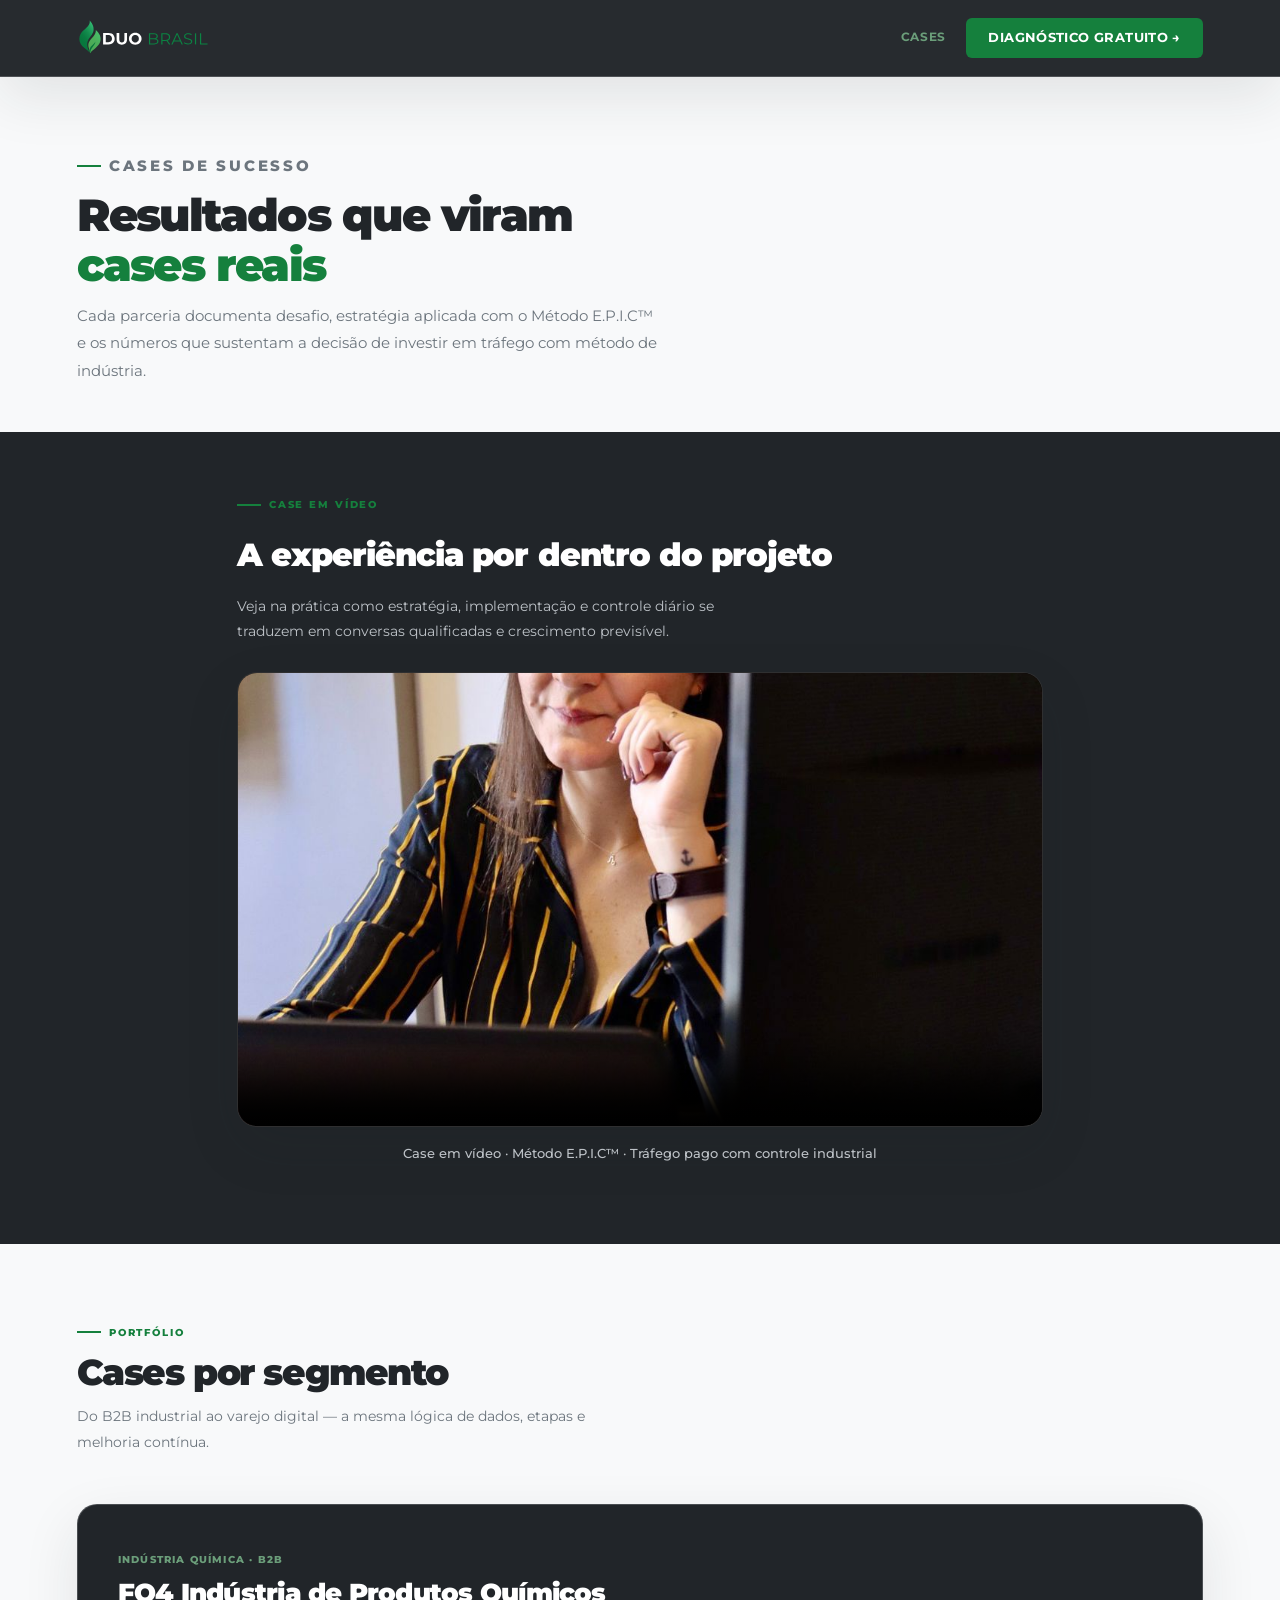
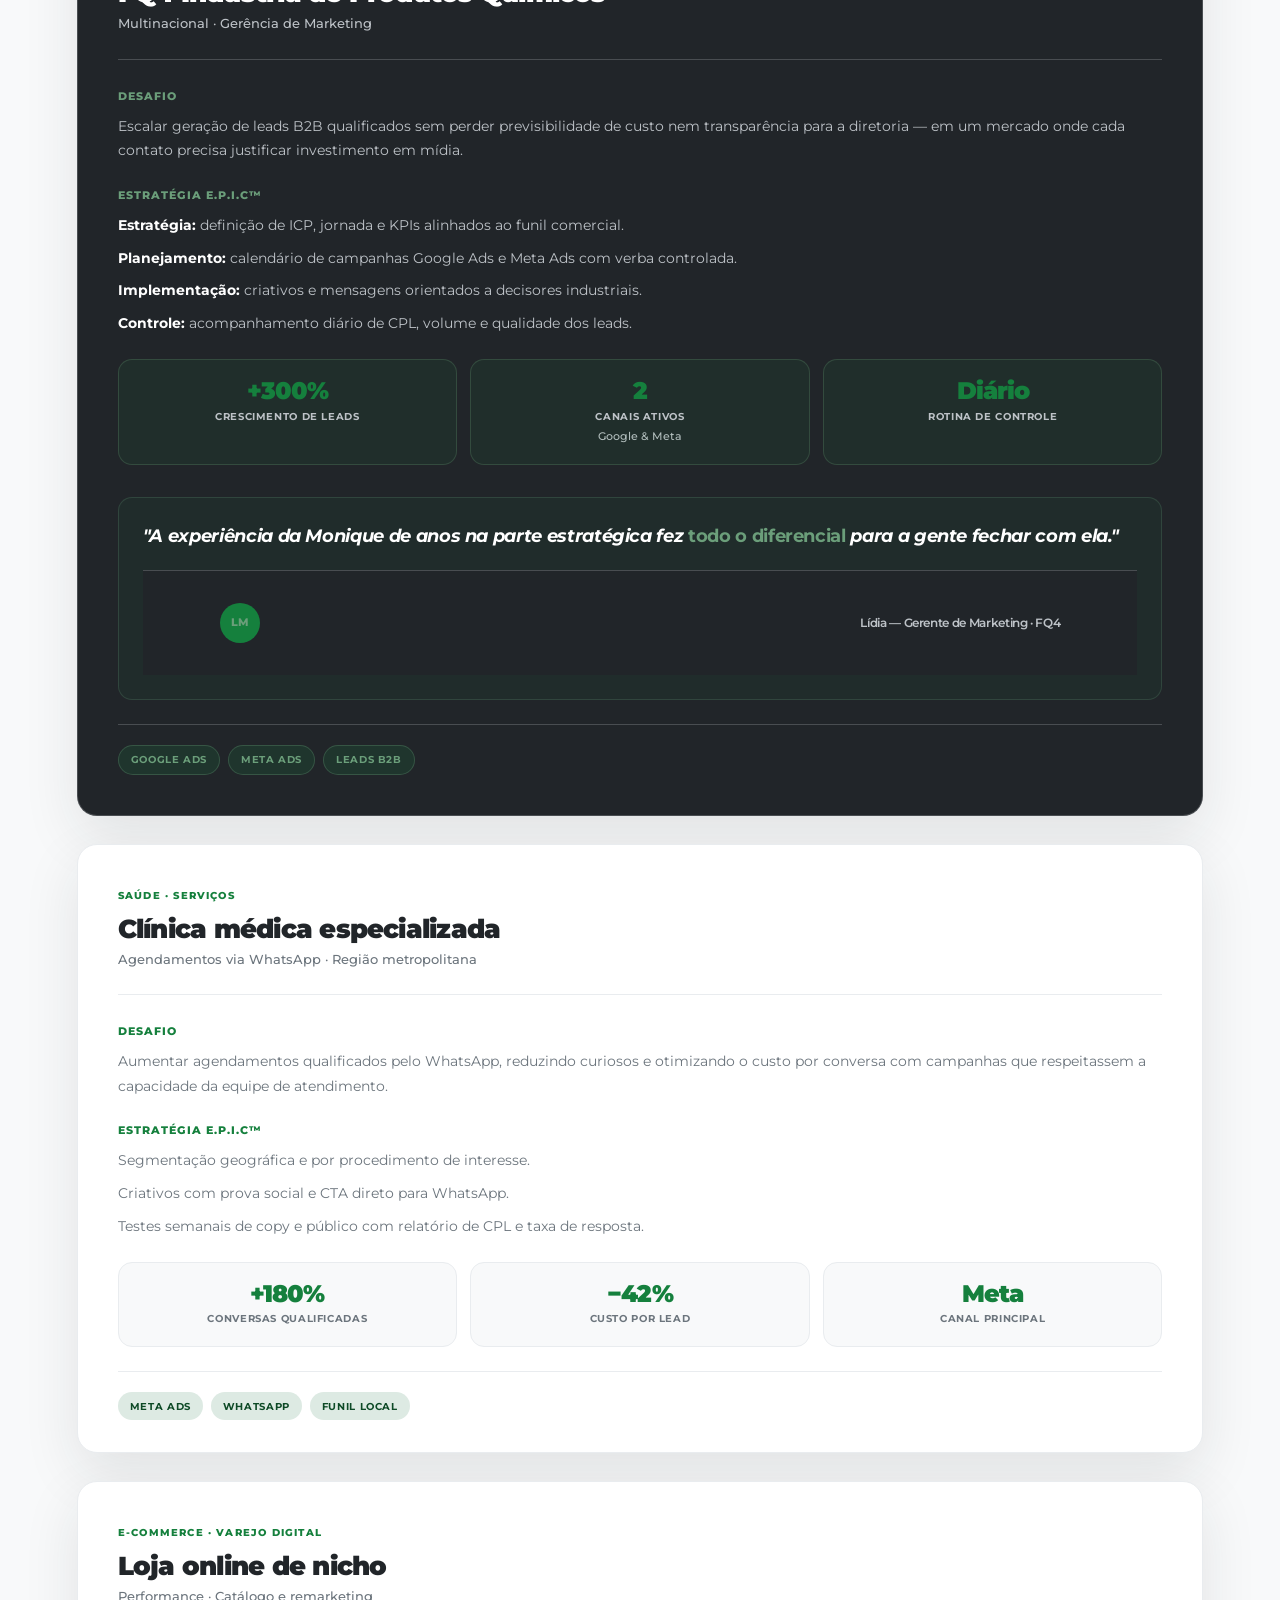
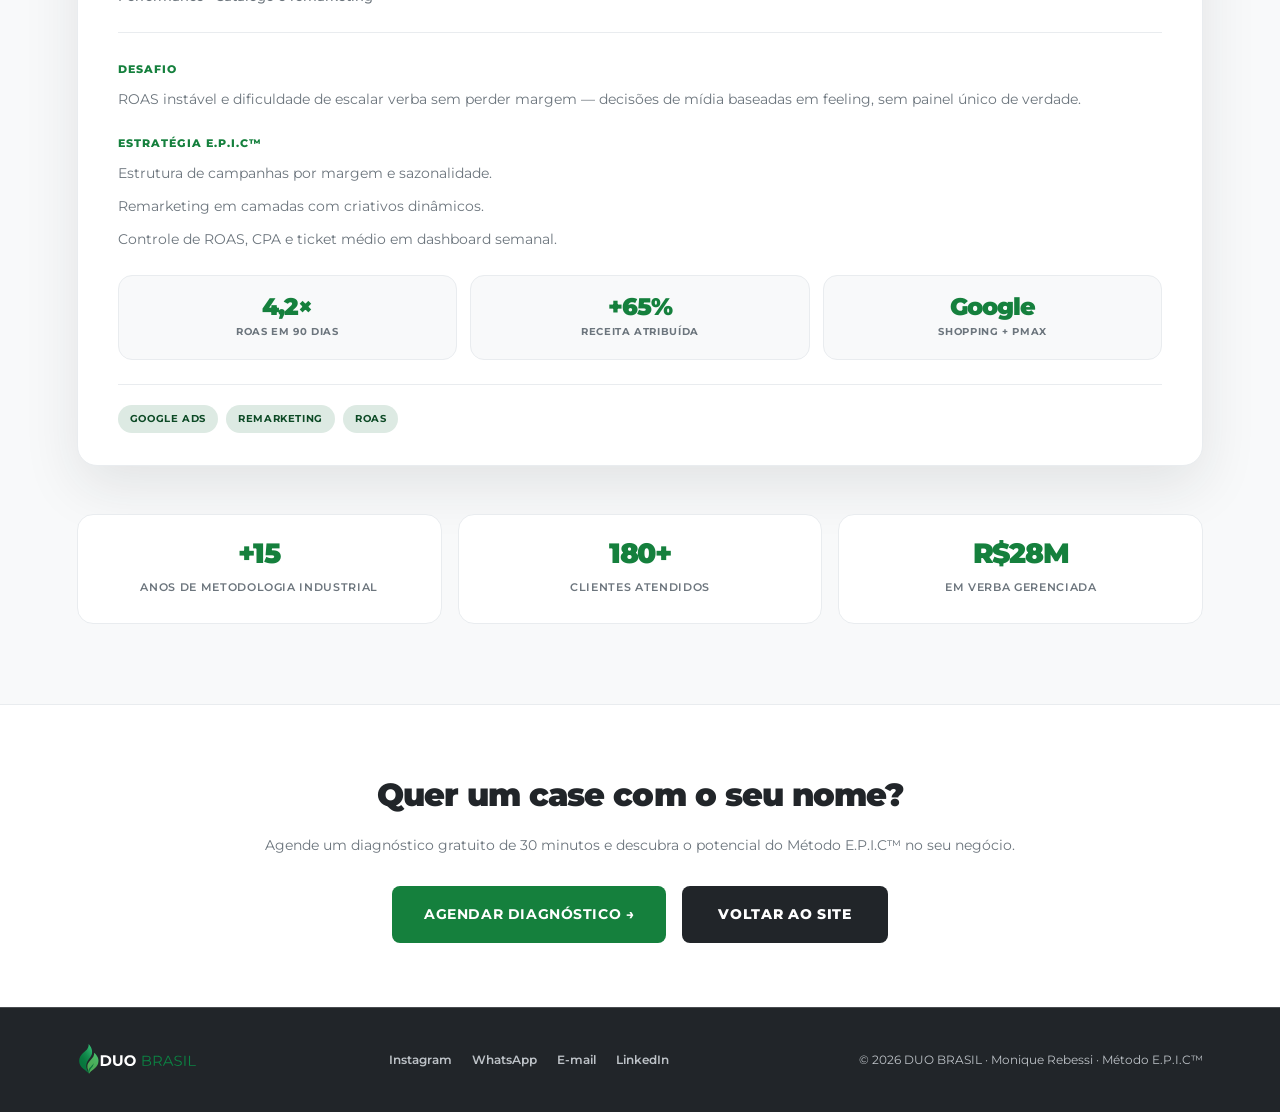
==== commit cf78eea3: "Adiciona favicon da folha e atualiza logo. Favicon SVG centralizado em viewBox quadrado; links nas p" ====
--- a/cases.html
+++ b/cases.html
@@ -10,7 +10,8 @@
   <link href="https://fonts.googleapis.com/css2?family=Montserrat:wght@400;500;600;700;800;900&display=swap" rel="stylesheet">
   <link rel="stylesheet" href="css/styles.css?v=23">
   <link rel="stylesheet" href="css/cases.css">
-  <link rel="icon" href="assets/logo.svg" type="image/svg+xml">
+  <link rel="icon" href="assets/favicon.svg?v=3" type="image/svg+xml">
+  <link rel="apple-touch-icon" href="assets/favicon.svg?v=3">
 </head>
 <body class="page-cases">
 
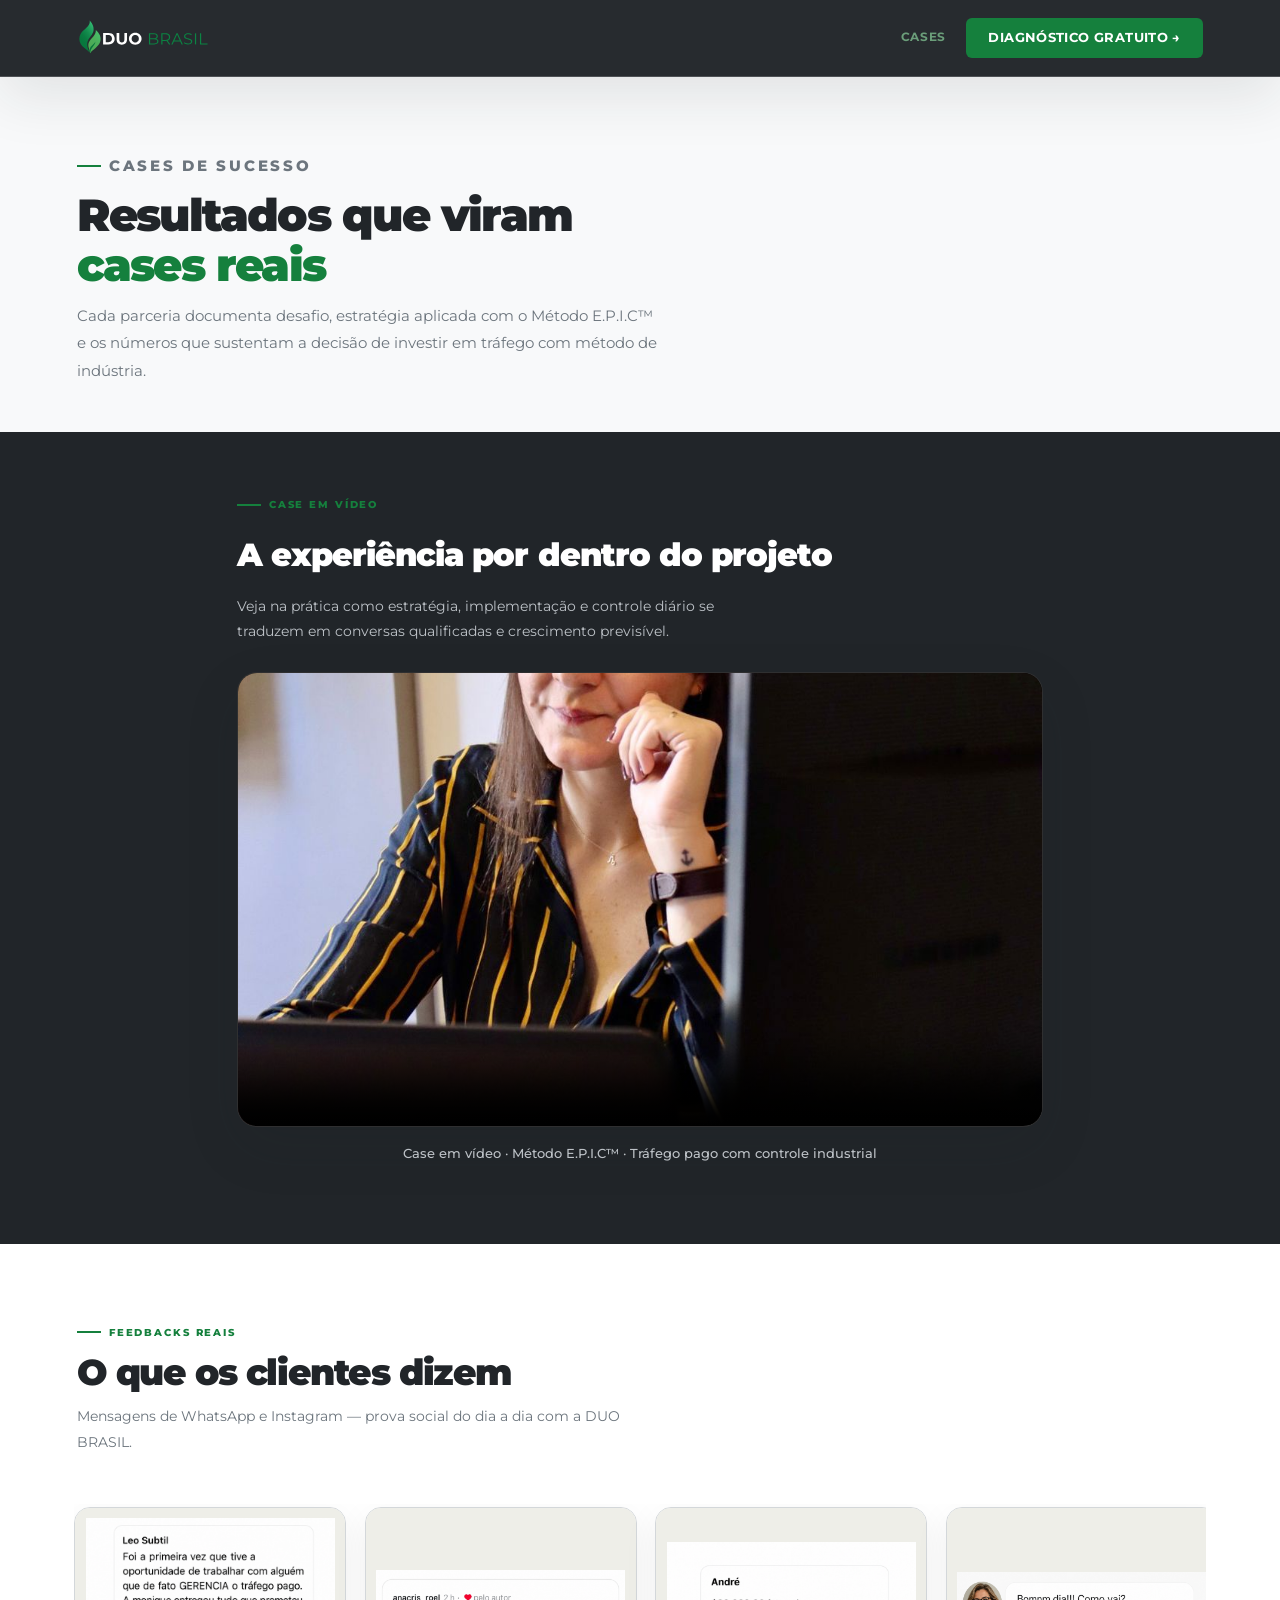
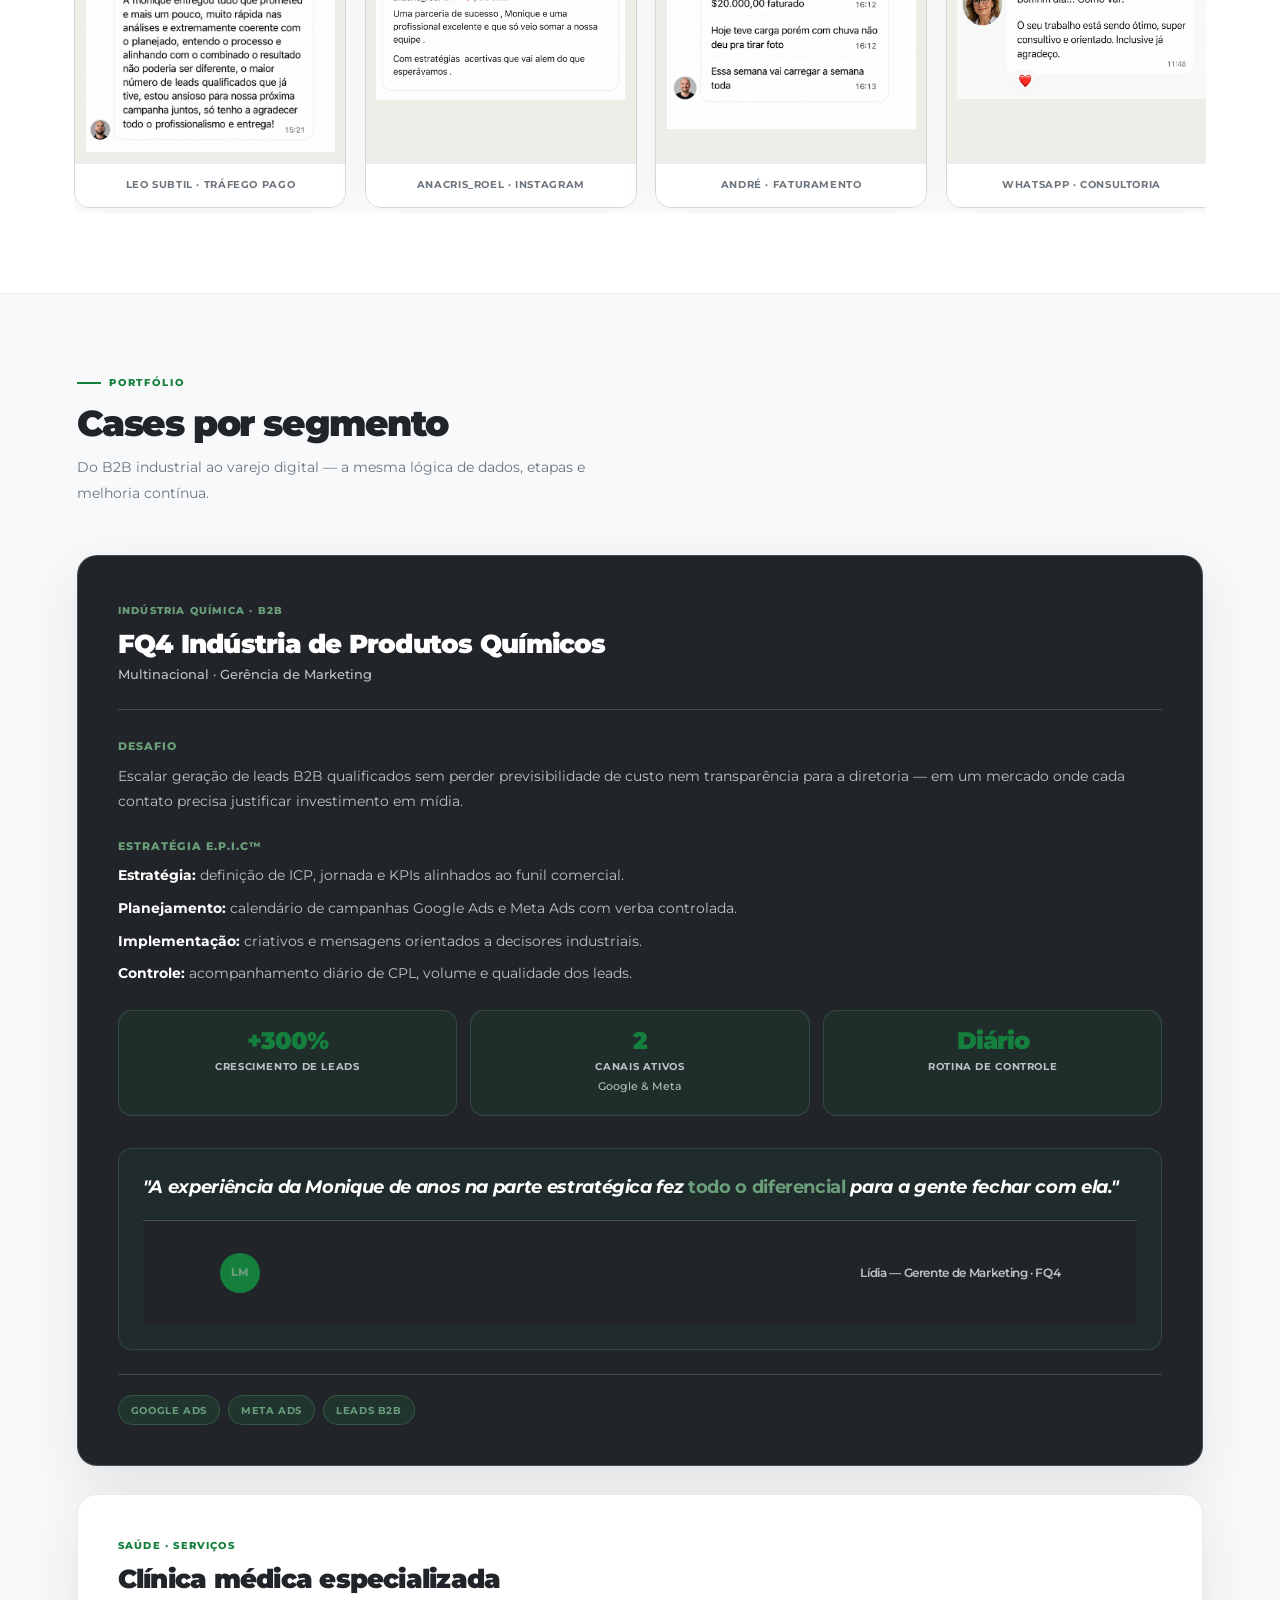
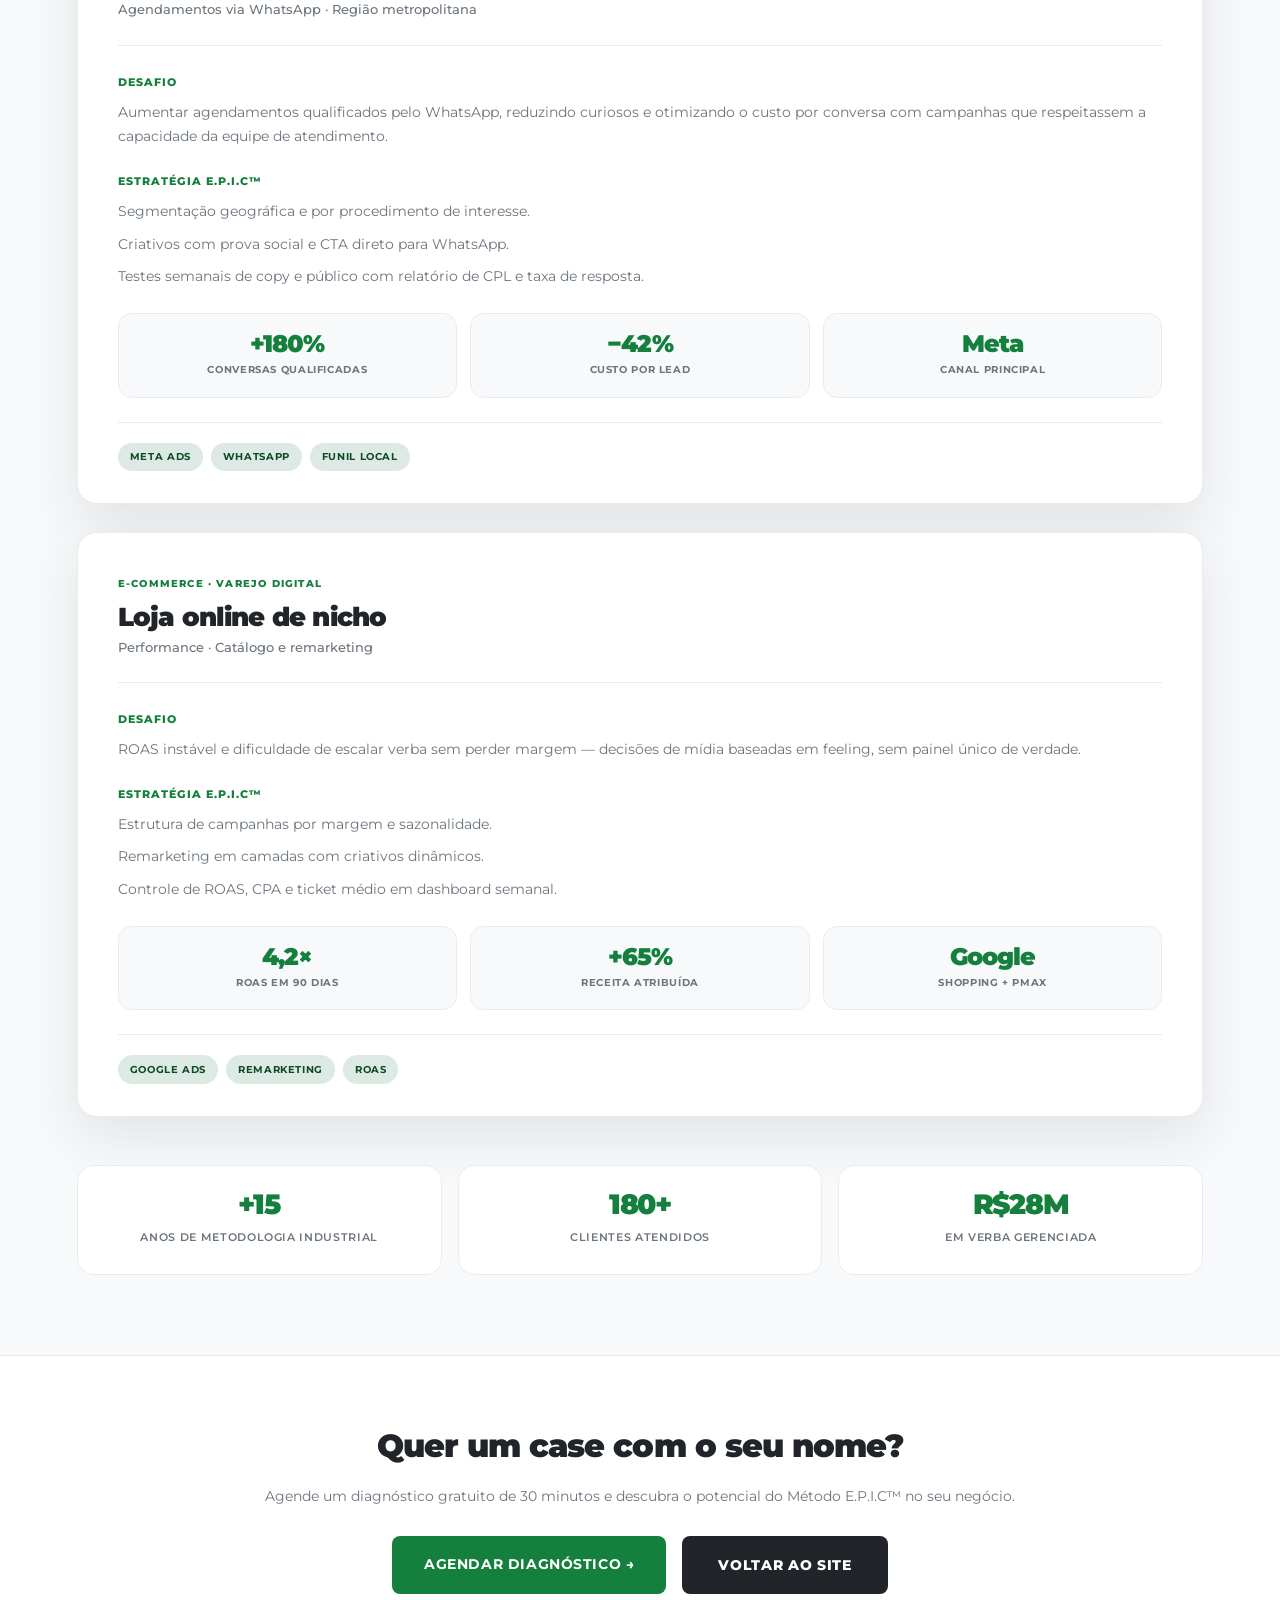
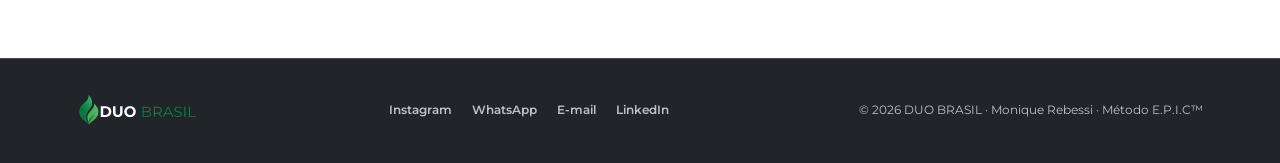
==== commit 5c4d57da: "Adiciona galeria de feedbacks com prints reais dos clientes. Seção em linha com scroll oculto na hom" ====
--- a/cases.html
+++ b/cases.html
@@ -8,7 +8,7 @@
   <link rel="preconnect" href="https://fonts.googleapis.com">
   <link rel="preconnect" href="https://fonts.gstatic.com" crossorigin>
   <link href="https://fonts.googleapis.com/css2?family=Montserrat:wght@400;500;600;700;800;900&display=swap" rel="stylesheet">
-  <link rel="stylesheet" href="css/styles.css?v=23">
+  <link rel="stylesheet" href="css/styles.css?v=32">
   <link rel="stylesheet" href="css/cases.css">
   <link rel="icon" href="assets/favicon.svg?v=3" type="image/svg+xml">
   <link rel="apple-touch-icon" href="assets/favicon.svg?v=3">
@@ -51,6 +51,53 @@
   </div>
 </section>
 
+<section class="feedbacks-gallery-section" id="feedbacks" aria-labelledby="feedbacks-gallery-title">
+  <div class="section">
+    <p class="section-tag">Feedbacks reais</p>
+    <h2 id="feedbacks-gallery-title" class="section-title">O que os clientes dizem</h2>
+    <p class="section-sub">Mensagens de WhatsApp e Instagram — prova social do dia a dia com a DUO BRASIL.</p>
+
+    <div class="feedbacks-grid">
+      <figure class="feedback-shot">
+        <div class="feedback-shot-visual">
+          <img src="assets/feedbacksimg/feedback-leo-subtil.png" alt="Leo Subtil: primeira vez com gestão real de tráfego pago, maior volume de leads qualificados" width="640" height="400" loading="lazy">
+        </div>
+        <figcaption class="feedback-shot-caption">Leo Subtil · Tráfego pago</figcaption>
+      </figure>
+      <figure class="feedback-shot">
+        <div class="feedback-shot-visual">
+          <img src="assets/feedbacksimg/feedback-anacris.png" alt="anacris_roel: parceria de sucesso, estratégias além do esperado" width="640" height="320" loading="lazy">
+        </div>
+        <figcaption class="feedback-shot-caption">anacris_roel · Instagram</figcaption>
+      </figure>
+      <figure class="feedback-shot">
+        <div class="feedback-shot-visual">
+          <img src="assets/feedbacksimg/feedback-andre.png" alt="André: R$ 20.000 faturados, semana de cargas cheia" width="640" height="360" loading="lazy">
+        </div>
+        <figcaption class="feedback-shot-caption">André · Faturamento</figcaption>
+      </figure>
+      <figure class="feedback-shot">
+        <div class="feedback-shot-visual">
+          <img src="assets/feedbacksimg/feedback-consultivo.png" alt="Cliente: trabalho consultivo, orientado e com ótimos resultados" width="640" height="340" loading="lazy">
+        </div>
+        <figcaption class="feedback-shot-caption">WhatsApp · Consultoria</figcaption>
+      </figure>
+      <figure class="feedback-shot">
+        <div class="feedback-shot-visual">
+          <img src="assets/feedbacksimg/feedback-astrid.png" alt="Astrid: primeira encomenda do Canadá" width="640" height="320" loading="lazy">
+        </div>
+        <figcaption class="feedback-shot-caption">Astrid · E-commerce</figcaption>
+      </figure>
+      <figure class="feedback-shot">
+        <div class="feedback-shot-visual">
+          <img src="assets/feedbacksimg/feedback-01.png" alt="Cliente agradece semana com muito trabalho e resultados" width="640" height="300" loading="lazy">
+        </div>
+        <figcaption class="feedback-shot-caption">WhatsApp · Resultado</figcaption>
+      </figure>
+    </div>
+  </div>
+</section>
+
 <section class="cases-list-section" aria-labelledby="cases-list-titulo">
   <div class="section">
     <p class="section-tag">Portfólio</p>
--- a/css/styles.css
+++ b/css/styles.css
@@ -693,6 +693,92 @@
   font-weight: 600;
 }
 
+/* ─── FEEDBACKS (prints clientes) ─────────────── */
+.client-feedbacks {
+  background: var(--off-white);
+  border-top: 1px solid var(--border);
+}
+.client-feedbacks .section-sub {
+  margin-bottom: 2.25rem;
+  max-width: 520px;
+}
+.feedbacks-grid {
+  display: flex;
+  flex-wrap: nowrap;
+  gap: 1.15rem;
+  overflow-x: auto;
+  overflow-y: hidden;
+  -webkit-overflow-scrolling: touch;
+  scroll-snap-type: x proximity;
+  scrollbar-width: none;
+  -ms-overflow-style: none;
+  padding: 0.15rem 0 0.35rem;
+  margin: 0 -0.15rem;
+}
+.feedbacks-grid::-webkit-scrollbar {
+  display: none;
+  width: 0;
+  height: 0;
+}
+.feedback-shot {
+  flex: 0 0 272px;
+  width: 272px;
+  margin: 0;
+  scroll-snap-align: start;
+  display: flex;
+  flex-direction: column;
+  border-radius: 16px;
+  overflow: hidden;
+  border: 1px solid color-mix(in srgb, var(--gray-mid) 18%, var(--border));
+  background: var(--white);
+  box-shadow: 0 10px 36px color-mix(in srgb, var(--dark) 6%, transparent);
+  transition: transform 0.25s, box-shadow 0.25s;
+}
+.feedback-shot:hover {
+  transform: translateY(-3px);
+  box-shadow: 0 16px 44px color-mix(in srgb, var(--dark) 10%, transparent);
+}
+.feedback-shot-visual {
+  flex: 1;
+  display: flex;
+  align-items: center;
+  justify-content: center;
+  min-height: 200px;
+  height: 200px;
+  padding: 0.65rem;
+  background: #eeeee8;
+  box-sizing: border-box;
+}
+.feedback-shot img {
+  display: block;
+  max-width: 100%;
+  max-height: 100%;
+  width: auto;
+  height: auto;
+  object-fit: contain;
+}
+.feedback-shot-caption {
+  display: flex;
+  align-items: center;
+  justify-content: center;
+  min-height: 2.75rem;
+  padding: 0.55rem 0.75rem;
+  font-size: 0.65rem;
+  font-weight: 700;
+  text-transform: uppercase;
+  letter-spacing: 0.06em;
+  line-height: 1.35;
+  color: var(--text-secondary);
+  background: var(--white);
+  border-top: 1px solid var(--border);
+  text-align: center;
+  flex-shrink: 0;
+}
+.feedbacks-cta-wrap {
+  margin-top: 2.5rem;
+  text-align: center;
+}
+
 /* ─── URGENCY ───────────────────────────────────── */
 .urgency-section {
   background: var(--green);
--- a/css/cases.css
+++ b/css/cases.css
@@ -85,6 +85,18 @@
   color: var(--text-on-dark);
   font-weight: 500;
   text-align: center;
+}
+
+/* ─── Galeria de feedbacks ──────────────────────── */
+.feedbacks-gallery-section {
+  padding: 5rem 0;
+  background: var(--white);
+  border-bottom: 1px solid var(--border);
+}
+
+.feedbacks-gallery-section .section {
+  padding-top: 0;
+  padding-bottom: 0;
 }
 
 /* ─── Lista de cases ────────────────────────────── */
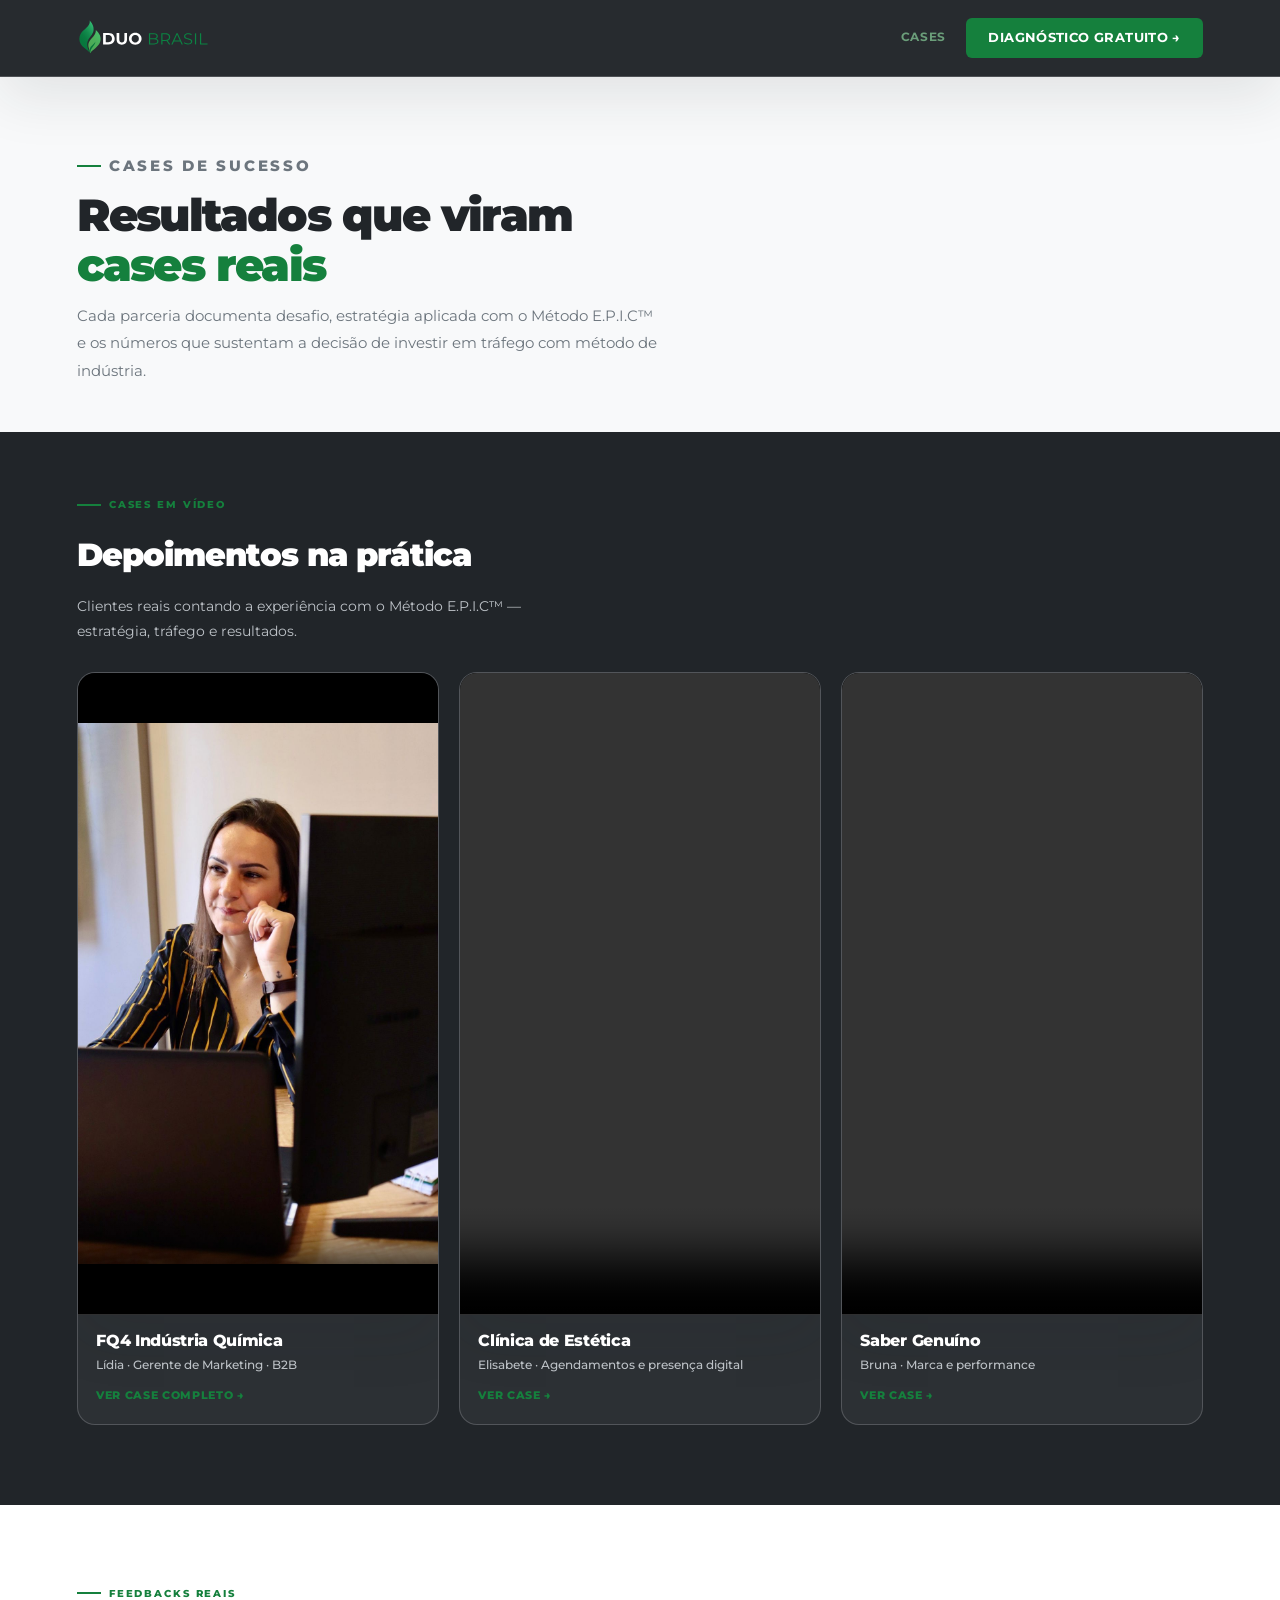
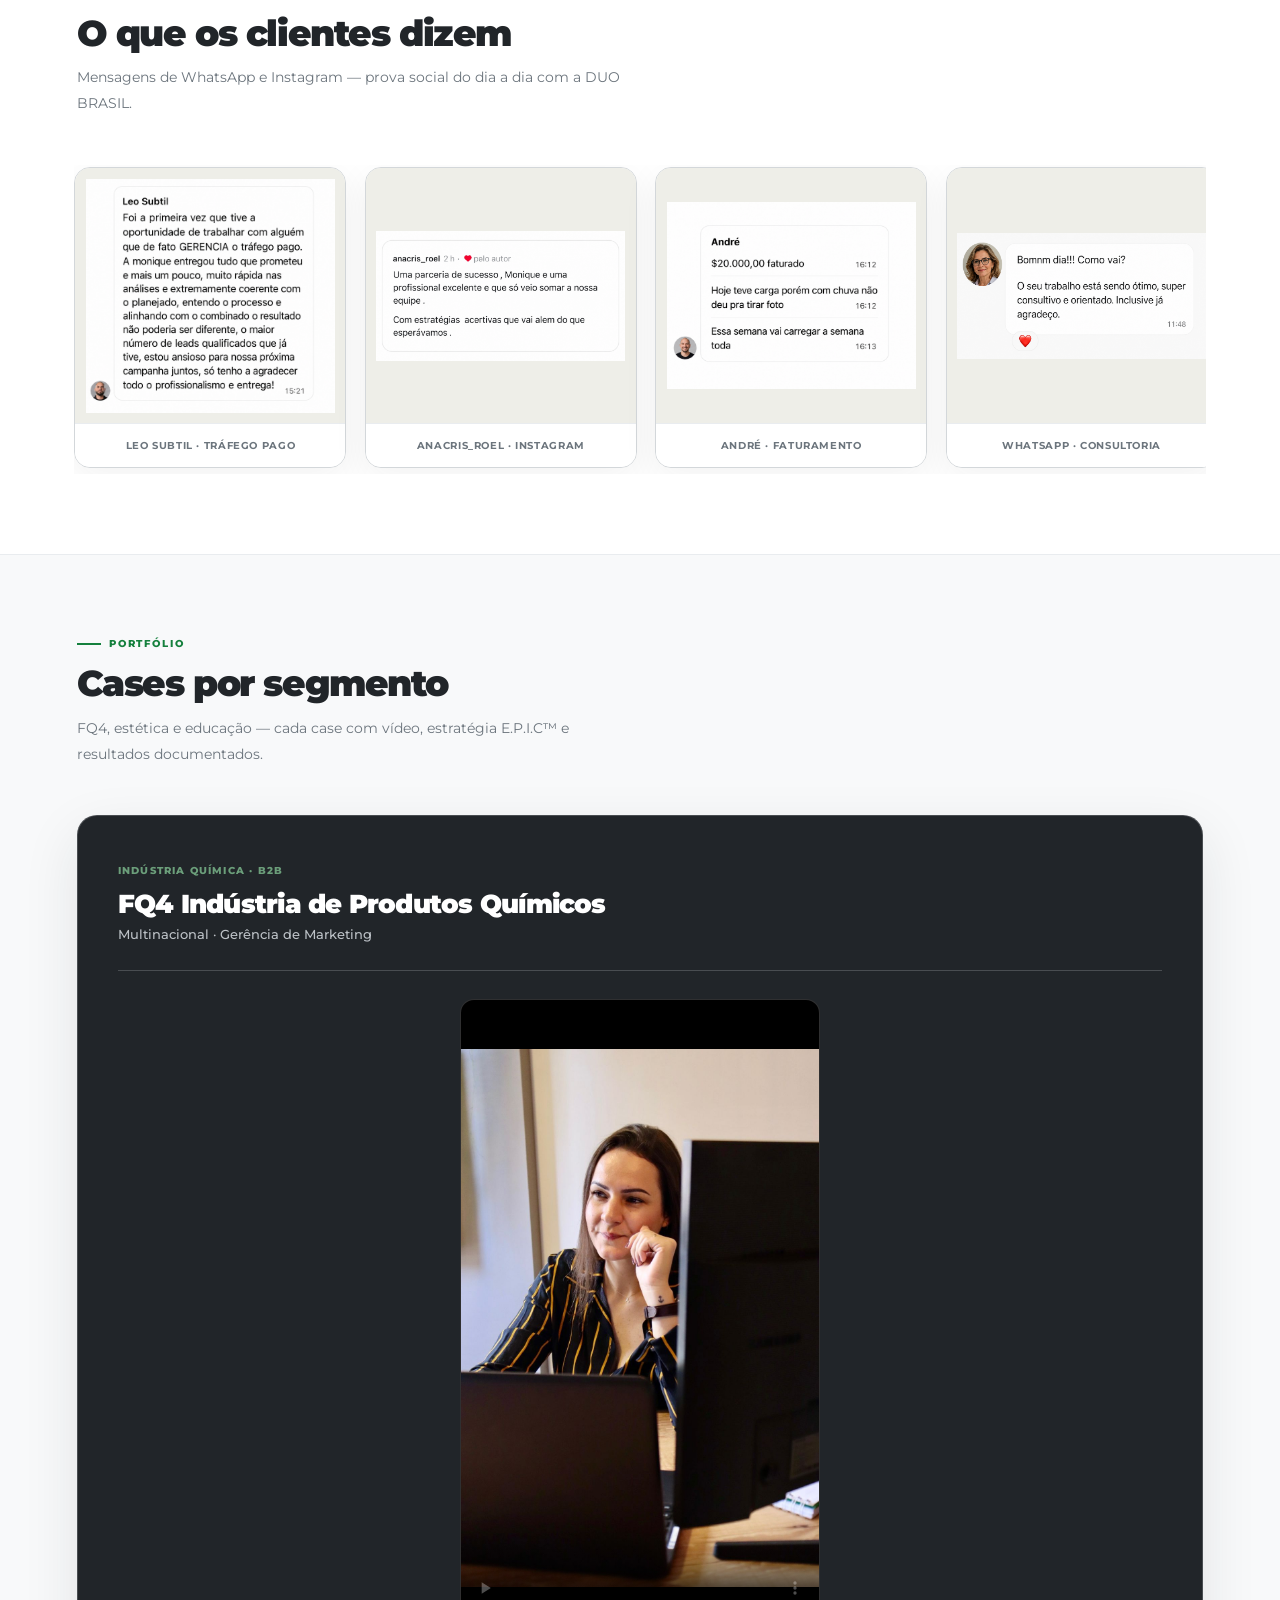
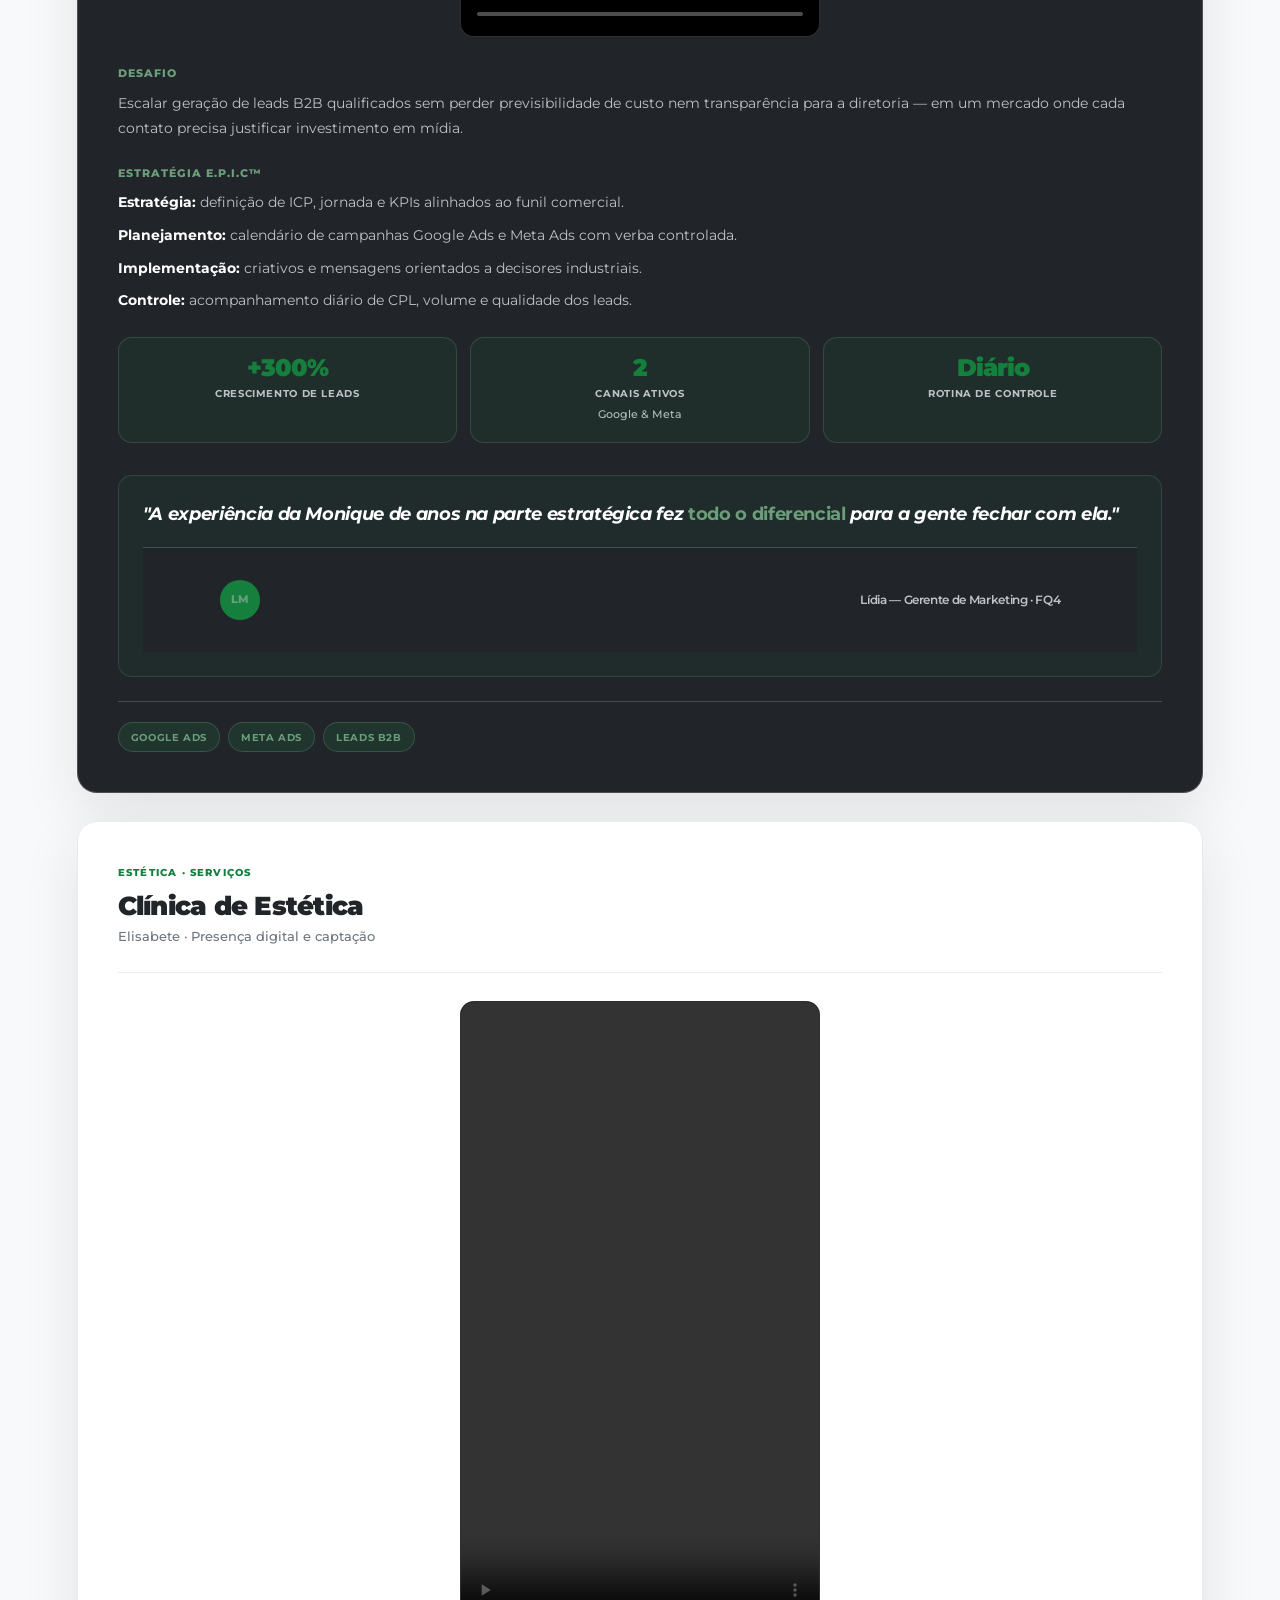
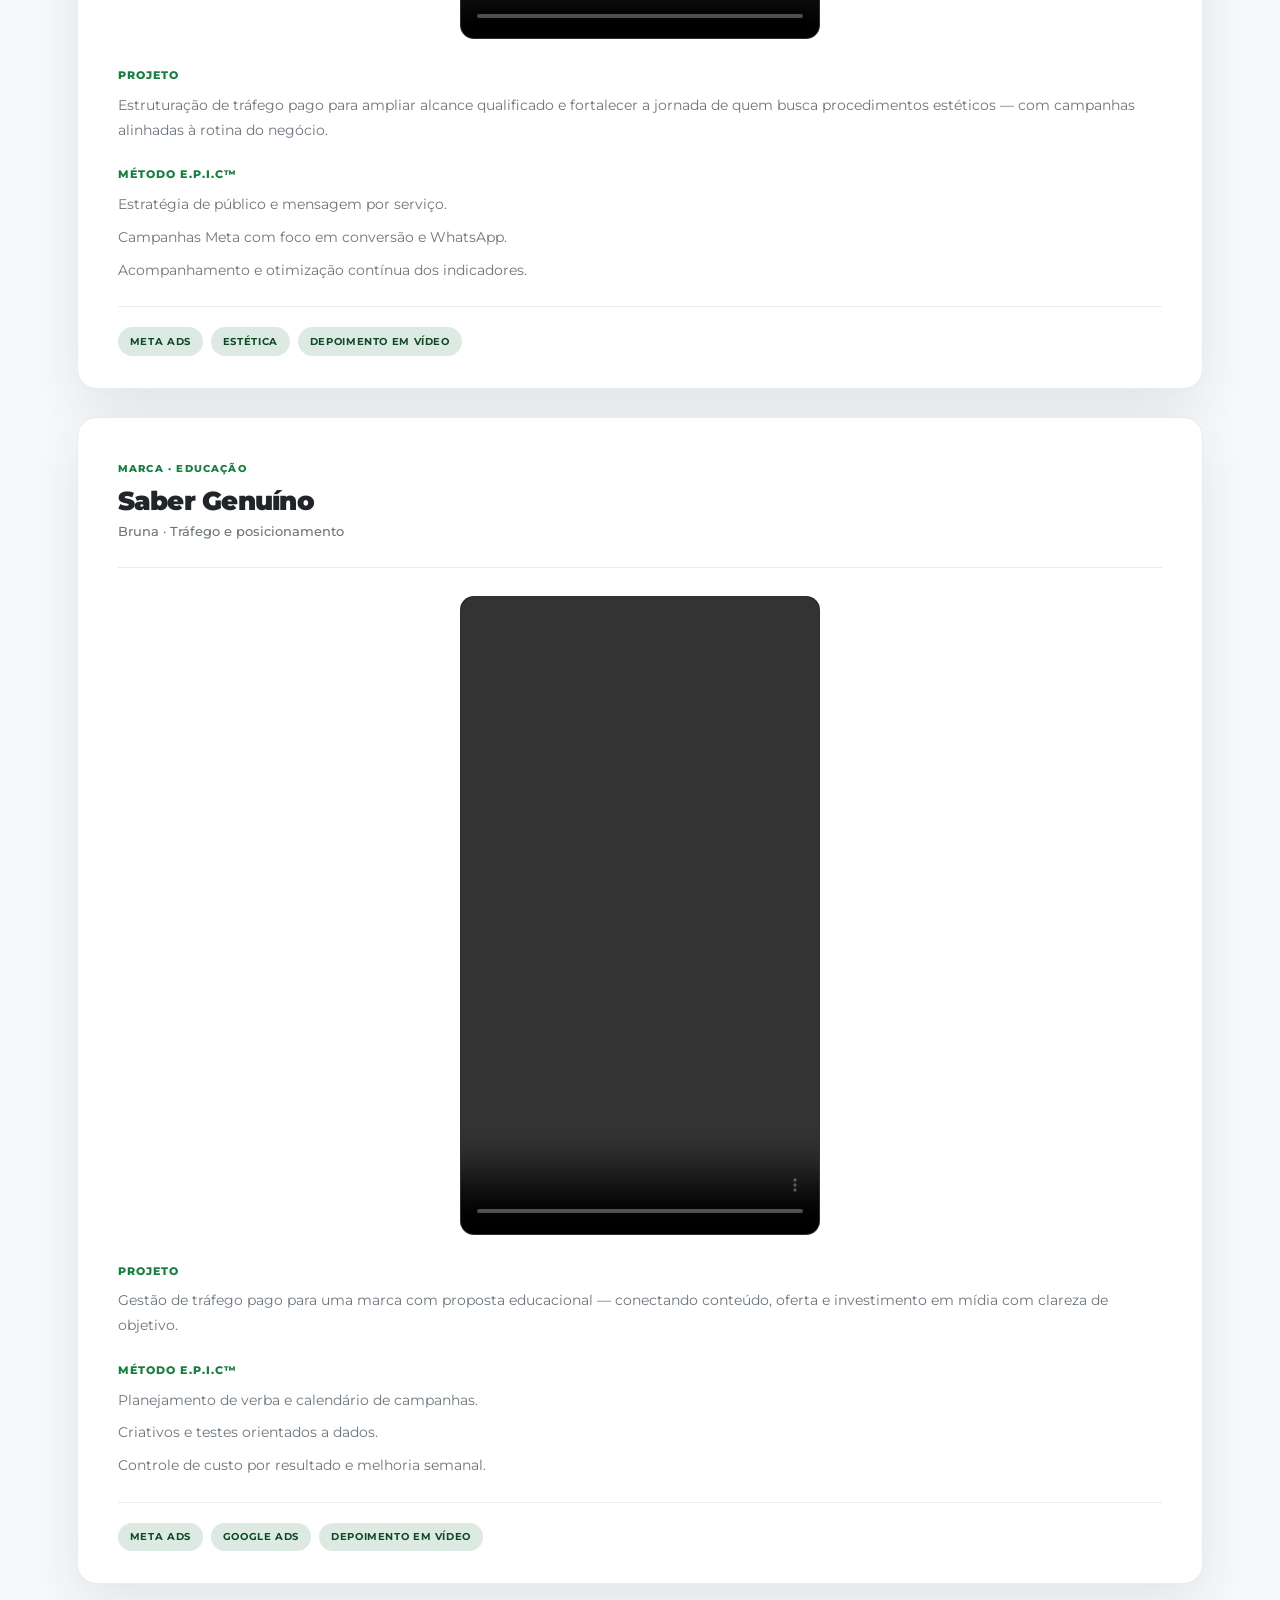
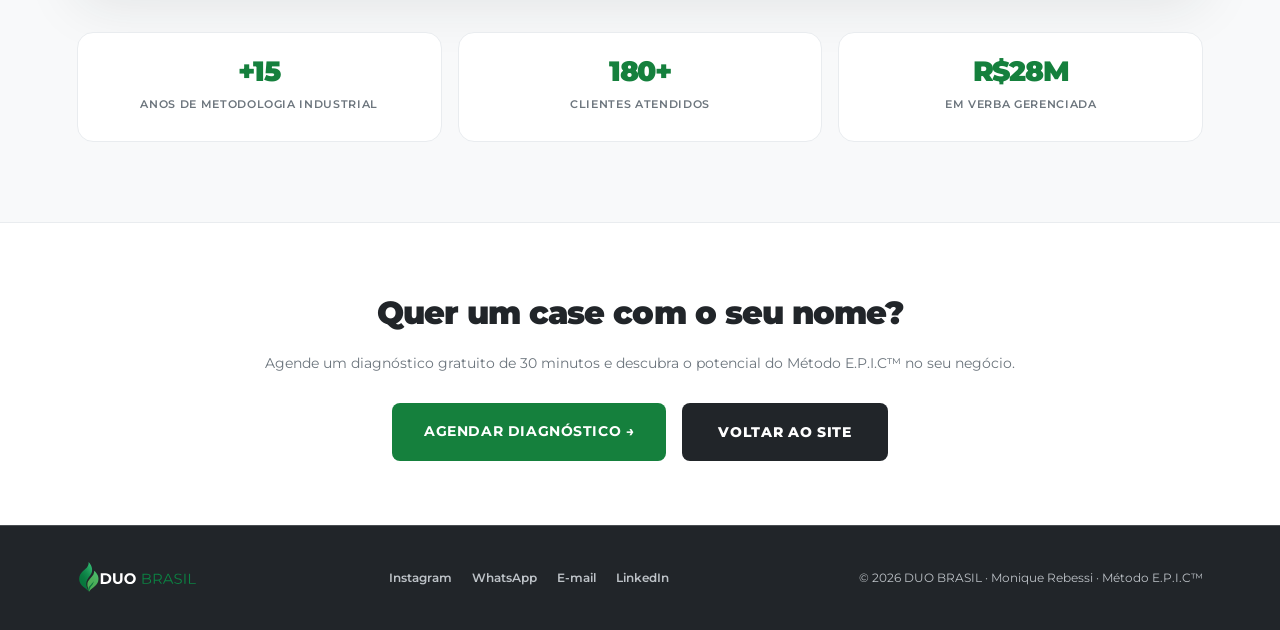
==== commit ffaff6c3: "Menu mobile, vídeos em 9:16 e contatos atualizados. Adiciona menu hambúrguer no mobile, depoimentos " ====
--- a/cases.html
+++ b/cases.html
@@ -8,22 +8,32 @@
   <link rel="preconnect" href="https://fonts.googleapis.com">
   <link rel="preconnect" href="https://fonts.gstatic.com" crossorigin>
   <link href="https://fonts.googleapis.com/css2?family=Montserrat:wght@400;500;600;700;800;900&display=swap" rel="stylesheet">
-  <link rel="stylesheet" href="css/styles.css?v=32">
-  <link rel="stylesheet" href="css/cases.css">
+  <link rel="stylesheet" href="css/styles.css?v=34">
+  <link rel="stylesheet" href="css/cases.css?v=2">
   <link rel="icon" href="assets/favicon.svg?v=3" type="image/svg+xml">
   <link rel="apple-touch-icon" href="assets/favicon.svg?v=3">
 </head>
 <body class="page-cases">
 
-<nav>
+<nav class="site-nav" id="site-nav" aria-label="Menu principal">
   <a href="index.html" class="nav-logo">
     <img src="assets/logo.svg" alt="DUO BRASIL — Pense. Estruture. Cresça." class="logo-img" width="200" height="44">
   </a>
-  <div class="nav-right">
+
+  <button type="button" class="nav-toggle" aria-expanded="false" aria-controls="nav-menu" aria-label="Abrir menu">
+    <span class="nav-toggle-bar" aria-hidden="true"></span>
+    <span class="nav-toggle-bar" aria-hidden="true"></span>
+    <span class="nav-toggle-bar" aria-hidden="true"></span>
+  </button>
+
+  <div class="nav-right" id="nav-menu">
     <a href="cases.html" class="nav-link nav-link--active">Cases</a>
-    <a href="index.html#contato" class="nav-cta">Diagnóstico Gratuito →</a>
+    <a href="index.html#contato" class="nav-link nav-link--menu">Contato</a>
+    <a href="index.html#contato" class="nav-cta nav-cta--desktop">Diagnóstico Gratuito →</a>
+    <a href="https://wa.me/5519993552609?text=Ol%C3%A1!%20Gostaria%20de%20agendar%20um%20diagn%C3%B3stico%20gratuito%20com%20a%20DUO%20BRASIL." class="nav-cta nav-cta--direct" target="_blank" rel="noopener noreferrer">Falar no WhatsApp →</a>
   </div>
 </nav>
+<div class="nav-overlay" id="nav-overlay" hidden></div>
 
 <header class="cases-hero">
   <p class="section-tag">Cases de sucesso</p>
@@ -31,23 +41,62 @@
   <p>Cada parceria documenta desafio, estratégia aplicada com o Método E.P.I.C™ e os números que sustentam a decisão de investir em tráfego com método de indústria.</p>
 </header>
 
-<section class="case-video-section" aria-labelledby="case-video-titulo">
+<section class="case-video-section" id="videos" aria-labelledby="case-video-titulo">
   <div class="case-video-inner">
-    <p class="section-tag">Case em vídeo</p>
-    <h2 id="case-video-titulo">A experiência por dentro do projeto</h2>
-    <p class="case-video-lead">Veja na prática como estratégia, implementação e controle diário se traduzem em conversas qualificadas e crescimento previsível.</p>
-    <div class="case-video-wrap">
-      <video
-        src="assets/video1.mp4"
-        controls
-        playsinline
-        preload="metadata"
-        poster="assets/foto2.jpeg"
-        aria-label="Case em vídeo — cliente DUO BRASIL">
-        Seu navegador não suporta a reprodução de vídeo.
-      </video>
+    <p class="section-tag">Cases em vídeo</p>
+    <h2 id="case-video-titulo">Depoimentos na prática</h2>
+    <p class="case-video-lead">Clientes reais contando a experiência com o Método E.P.I.C™ — estratégia, tráfego e resultados.</p>
+
+    <div class="cases-videos-grid">
+      <article class="case-video-card" id="video-fq4">
+        <div class="case-video-wrap">
+          <video
+            src="assets/videos/fq4-lidia.mp4"
+            controls
+            playsinline
+            preload="metadata"
+            poster="assets/foto2.jpeg"
+            aria-label="Depoimento em vídeo — Lídia, FQ4">
+            Seu navegador não suporta a reprodução de vídeo.
+          </video>
+        </div>
+        <h3 class="case-video-card-title">FQ4 Indústria Química</h3>
+        <p class="case-video-card-sub">Lídia · Gerente de Marketing · B2B</p>
+        <a href="#case-fq4" class="case-video-card-link">Ver case completo →</a>
+      </article>
+
+      <article class="case-video-card" id="video-estetica">
+        <div class="case-video-wrap">
+          <video
+            src="assets/videos/estetica-elisabete.mp4"
+            controls
+            playsinline
+            preload="metadata"
+            aria-label="Depoimento em vídeo — Elisabete, Estética">
+            Seu navegador não suporta a reprodução de vídeo.
+          </video>
+        </div>
+        <h3 class="case-video-card-title">Clínica de Estética</h3>
+        <p class="case-video-card-sub">Elisabete · Agendamentos e presença digital</p>
+        <a href="#case-estetica" class="case-video-card-link">Ver case →</a>
+      </article>
+
+      <article class="case-video-card" id="video-saber-genuino">
+        <div class="case-video-wrap">
+          <video
+            src="assets/videos/saber-genuino-bruna.mp4"
+            controls
+            playsinline
+            preload="metadata"
+            aria-label="Depoimento em vídeo — Bruna, Saber Genuíno">
+            Seu navegador não suporta a reprodução de vídeo.
+          </video>
+        </div>
+        <h3 class="case-video-card-title">Saber Genuíno</h3>
+        <p class="case-video-card-sub">Bruna · Marca e performance</p>
+        <a href="#case-saber-genuino" class="case-video-card-link">Ver case →</a>
+      </article>
     </div>
-    <p class="case-video-caption">Case em vídeo · Método E.P.I.C™ · Tráfego pago com controle industrial</p>
   </div>
 </section>
 
@@ -102,7 +151,7 @@
   <div class="section">
     <p class="section-tag">Portfólio</p>
     <h2 id="cases-list-titulo" class="section-title">Cases por segmento</h2>
-    <p class="section-sub">Do B2B industrial ao varejo digital — a mesma lógica de dados, etapas e melhoria contínua.</p>
+    <p class="section-sub">FQ4, estética e educação — cada case com vídeo, estratégia E.P.I.C™ e resultados documentados.</p>
 
     <div class="cases-stack">
 
@@ -113,6 +162,17 @@
           <p class="case-study-sub">Multinacional · Gerência de Marketing</p>
         </div>
         <div class="case-study-body">
+          <div class="case-video-embed">
+            <video
+              src="assets/videos/fq4-lidia.mp4"
+              controls
+              playsinline
+              preload="metadata"
+              poster="assets/foto2.jpeg"
+              aria-label="Depoimento em vídeo — Lídia, FQ4">
+              Seu navegador não suporta a reprodução de vídeo.
+            </video>
+          </div>
           <div class="case-block">
             <h4>Desafio</h4>
             <p>Escalar geração de leads B2B qualificados sem perder previsibilidade de custo nem transparência para a diretoria — em um mercado onde cada contato precisa justificar investimento em mídia.</p>
@@ -156,85 +216,77 @@
         </div>
       </article>
 
-      <article class="case-study" id="case-clinica">
+      <article class="case-study" id="case-estetica">
         <div class="case-study-header">
-          <span class="case-segment">Saúde · Serviços</span>
-          <h3 class="case-study-title">Clínica médica especializada</h3>
-          <p class="case-study-sub">Agendamentos via WhatsApp · Região metropolitana</p>
+          <span class="case-segment">Estética · Serviços</span>
+          <h3 class="case-study-title">Clínica de Estética</h3>
+          <p class="case-study-sub">Elisabete · Presença digital e captação</p>
         </div>
         <div class="case-study-body">
-          <div class="case-block">
-            <h4>Desafio</h4>
-            <p>Aumentar agendamentos qualificados pelo WhatsApp, reduzindo curiosos e otimizando o custo por conversa com campanhas que respeitassem a capacidade da equipe de atendimento.</p>
-          </div>
-          <div class="case-block">
-            <h4>Estratégia E.P.I.C™</h4>
+          <div class="case-video-embed">
+            <video
+              src="assets/videos/estetica-elisabete.mp4"
+              controls
+              playsinline
+              preload="metadata"
+              aria-label="Depoimento em vídeo — Elisabete">
+              Seu navegador não suporta a reprodução de vídeo.
+            </video>
+          </div>
+          <div class="case-block">
+            <h4>Projeto</h4>
+            <p>Estruturação de tráfego pago para ampliar alcance qualificado e fortalecer a jornada de quem busca procedimentos estéticos — com campanhas alinhadas à rotina do negócio.</p>
+          </div>
+          <div class="case-block">
+            <h4>Método E.P.I.C™</h4>
             <ul class="case-list">
-              <li>Segmentação geográfica e por procedimento de interesse.</li>
-              <li>Criativos com prova social e CTA direto para WhatsApp.</li>
-              <li>Testes semanais de copy e público com relatório de CPL e taxa de resposta.</li>
+              <li>Estratégia de público e mensagem por serviço.</li>
+              <li>Campanhas Meta com foco em conversão e WhatsApp.</li>
+              <li>Acompanhamento e otimização contínua dos indicadores.</li>
             </ul>
-          </div>
-          <div class="case-results">
-            <div class="case-result">
-              <strong>+180%</strong>
-              <span>Conversas qualificadas</span>
-            </div>
-            <div class="case-result">
-              <strong>−42%</strong>
-              <span>Custo por lead</span>
-            </div>
-            <div class="case-result">
-              <strong>Meta</strong>
-              <span>Canal principal</span>
-            </div>
           </div>
         </div>
         <div class="case-study-tags">
           <span>Meta Ads</span>
-          <span>WhatsApp</span>
-          <span>Funil local</span>
-        </div>
-      </article>
-
-      <article class="case-study" id="case-ecommerce">
+          <span>Estética</span>
+          <span>Depoimento em vídeo</span>
+        </div>
+      </article>
+
+      <article class="case-study" id="case-saber-genuino">
         <div class="case-study-header">
-          <span class="case-segment">E-commerce · Varejo digital</span>
-          <h3 class="case-study-title">Loja online de nicho</h3>
-          <p class="case-study-sub">Performance · Catálogo e remarketing</p>
+          <span class="case-segment">Marca · Educação</span>
+          <h3 class="case-study-title">Saber Genuíno</h3>
+          <p class="case-study-sub">Bruna · Tráfego e posicionamento</p>
         </div>
         <div class="case-study-body">
-          <div class="case-block">
-            <h4>Desafio</h4>
-            <p>ROAS instável e dificuldade de escalar verba sem perder margem — decisões de mídia baseadas em feeling, sem painel único de verdade.</p>
-          </div>
-          <div class="case-block">
-            <h4>Estratégia E.P.I.C™</h4>
+          <div class="case-video-embed">
+            <video
+              src="assets/videos/saber-genuino-bruna.mp4"
+              controls
+              playsinline
+              preload="metadata"
+              aria-label="Depoimento em vídeo — Bruna, Saber Genuíno">
+              Seu navegador não suporta a reprodução de vídeo.
+            </video>
+          </div>
+          <div class="case-block">
+            <h4>Projeto</h4>
+            <p>Gestão de tráfego pago para uma marca com proposta educacional — conectando conteúdo, oferta e investimento em mídia com clareza de objetivo.</p>
+          </div>
+          <div class="case-block">
+            <h4>Método E.P.I.C™</h4>
             <ul class="case-list">
-              <li>Estrutura de campanhas por margem e sazonalidade.</li>
-              <li>Remarketing em camadas com criativos dinâmicos.</li>
-              <li>Controle de ROAS, CPA e ticket médio em dashboard semanal.</li>
+              <li>Planejamento de verba e calendário de campanhas.</li>
+              <li>Criativos e testes orientados a dados.</li>
+              <li>Controle de custo por resultado e melhoria semanal.</li>
             </ul>
           </div>
-          <div class="case-results">
-            <div class="case-result">
-              <strong>4,2×</strong>
-              <span>ROAS em 90 dias</span>
-            </div>
-            <div class="case-result">
-              <strong>+65%</strong>
-              <span>Receita atribuída</span>
-            </div>
-            <div class="case-result">
-              <strong>Google</strong>
-              <span>Shopping + PMax</span>
-            </div>
-          </div>
         </div>
         <div class="case-study-tags">
+          <span>Meta Ads</span>
           <span>Google Ads</span>
-          <span>Remarketing</span>
-          <span>ROAS</span>
+          <span>Depoimento em vídeo</span>
         </div>
       </article>
 
@@ -273,12 +325,12 @@
   <div class="footer-social" aria-label="Redes sociais">
     <a href="https://www.instagram.com/monique.rebessi" target="_blank" rel="noopener noreferrer" aria-label="Instagram">Instagram</a>
     <a href="https://wa.me/5519993552609" target="_blank" rel="noopener noreferrer" aria-label="WhatsApp">WhatsApp</a>
-    <a href="mailto:contato@duobrasil.com.br" aria-label="E-mail">E-mail</a>
-    <a href="https://www.linkedin.com/company/duo-brasil" target="_blank" rel="noopener noreferrer" aria-label="LinkedIn">LinkedIn</a>
+    <a href="mailto:contato@agenciaduobrasil.com.br" aria-label="E-mail">E-mail</a>
+    <a href="https://www.linkedin.com/in/monique-rebessi-02a312223/" target="_blank" rel="noopener noreferrer" aria-label="LinkedIn">LinkedIn</a>
   </div>
   <p>© 2026 DUO BRASIL · Monique Rebessi · Método E.P.I.C™</p>
 </footer>
 
-<script src="js/main.js"></script>
+<script src="js/main.js?v=8"></script>
 </body>
 </html>
--- a/css/styles.css
+++ b/css/styles.css
@@ -97,6 +97,73 @@
   text-transform: uppercase;
 }
 .nav-cta:hover { background: var(--green-dark); }
+
+.nav-link--menu,
+.nav-cta--direct {
+  display: none;
+}
+
+.nav-toggle {
+  display: none;
+  flex-direction: column;
+  justify-content: center;
+  align-items: center;
+  gap: 5px;
+  width: 44px;
+  height: 44px;
+  padding: 0;
+  border: 1px solid var(--border-on-dark);
+  border-radius: 10px;
+  background: color-mix(in srgb, var(--white) 6%, transparent);
+  cursor: pointer;
+  flex-shrink: 0;
+  transition: border-color 0.2s, background 0.2s;
+}
+
+.nav-toggle:hover {
+  border-color: color-mix(in srgb, var(--green-light) 40%, var(--border-on-dark));
+  background: color-mix(in srgb, var(--green) 12%, transparent);
+}
+
+.nav-toggle-bar {
+  display: block;
+  width: 20px;
+  height: 2px;
+  background: #fff;
+  border-radius: 2px;
+  transition: transform 0.25s ease, opacity 0.2s ease;
+}
+
+.site-nav.is-open .nav-toggle-bar:nth-child(1) {
+  transform: translateY(7px) rotate(45deg);
+}
+
+.site-nav.is-open .nav-toggle-bar:nth-child(2) {
+  opacity: 0;
+}
+
+.site-nav.is-open .nav-toggle-bar:nth-child(3) {
+  transform: translateY(-7px) rotate(-45deg);
+}
+
+.nav-overlay {
+  position: fixed;
+  inset: 0;
+  z-index: 205;
+  background: color-mix(in srgb, var(--dark) 60%, transparent);
+  opacity: 0;
+  transition: opacity 0.3s ease;
+  pointer-events: none;
+}
+
+.nav-overlay:not([hidden]) {
+  opacity: 1;
+  pointer-events: auto;
+}
+
+body.nav-open {
+  overflow: hidden;
+}
 
 /* ─── HERO ─────────────────────────────────────────── */
 .hero {
@@ -1257,8 +1324,60 @@
   .cases-highlight-more { grid-template-columns: 1fr; }
   .checklist { grid-template-columns: 1fr; }
   .urgency-inner { grid-template-columns: 1fr; gap: 2rem; text-align: center; }
-  .nav-link { display: none; }
-  nav a.nav-cta { display: none; }
+  .nav-toggle {
+    display: flex;
+  }
+
+  .nav-link--menu,
+  .nav-cta--direct {
+    display: block;
+  }
+
+  .nav-cta--desktop {
+    display: none;
+  }
+
+  .nav-right {
+    position: fixed;
+    top: 0;
+    right: 0;
+    z-index: 210;
+    width: min(300px, 88vw);
+    height: 100dvh;
+    height: 100vh;
+    flex-direction: column;
+    align-items: stretch;
+    justify-content: flex-start;
+    gap: 0;
+    padding: 5.25rem 1.5rem 2rem;
+    background: var(--dark);
+    border-left: 1px solid var(--border-on-dark);
+    box-shadow: -12px 0 48px color-mix(in srgb, #000 35%, transparent);
+    transform: translateX(100%);
+    transition: transform 0.32s cubic-bezier(0.22, 1, 0.36, 1);
+  }
+
+  .site-nav.is-open .nav-right {
+    transform: translateX(0);
+  }
+
+  .nav-link {
+    display: block;
+    padding: 1.05rem 0;
+    font-size: 0.82rem;
+    border-bottom: 1px solid var(--border-on-dark);
+  }
+
+  .nav-cta--direct {
+    display: flex;
+    justify-content: center;
+    align-items: center;
+    margin-top: 1.5rem;
+    padding: 1.05rem 1.25rem;
+    font-size: 0.78rem;
+    border-radius: 10px;
+  }
+
   .contact-layout { grid-template-columns: 1fr; }
   .form-row { grid-template-columns: 1fr; }
   footer { flex-direction: column; align-items: flex-start; }
--- a/css/cases.css
+++ b/css/cases.css
@@ -34,7 +34,7 @@
 }
 
 .case-video-inner {
-  max-width: 960px;
+  max-width: 1280px;
   margin: 0 auto;
   padding: 0 6vw;
 }
@@ -65,6 +65,9 @@
 }
 
 .case-video-wrap {
+  display: flex;
+  justify-content: center;
+  align-items: center;
   border-radius: 20px;
   overflow: hidden;
   border: 1px solid var(--border-on-dark);
@@ -75,16 +78,97 @@
 .case-video-wrap video {
   display: block;
   width: 100%;
-  aspect-ratio: 16 / 9;
-  object-fit: cover;
-}
-
-.case-video-caption {
-  margin-top: 1rem;
-  font-size: 0.8rem;
+  height: auto;
+  aspect-ratio: 9 / 16;
+  object-fit: contain;
+}
+
+.cases-videos-grid {
+  display: grid;
+  grid-template-columns: repeat(3, 1fr);
+  gap: 1.25rem;
+  align-items: stretch;
+}
+
+.case-video-card {
+  display: flex;
+  flex-direction: column;
+  background: color-mix(in srgb, var(--white) 5%, var(--dark));
+  border: 1px solid var(--border-on-dark);
+  border-radius: 18px;
+  overflow: hidden;
+}
+
+.case-video-card .case-video-wrap {
+  border-radius: 0;
+  border: none;
+  border-bottom: 1px solid var(--border-on-dark);
+}
+
+.case-video-card-title {
+  font-size: 1rem;
+  font-weight: 800;
+  color: #fff;
+  letter-spacing: -0.02em;
+  padding: 1rem 1.15rem 0.25rem;
+  line-height: 1.25;
+}
+
+.case-video-card-sub {
+  font-size: 0.78rem;
   color: var(--text-on-dark);
+  padding: 0 1.15rem;
+  margin-bottom: 0.75rem;
   font-weight: 500;
-  text-align: center;
+}
+
+.case-video-card-link {
+  margin-top: auto;
+  padding: 0 1.15rem 1.15rem;
+  font-size: 0.68rem;
+  font-weight: 800;
+  text-transform: uppercase;
+  letter-spacing: 0.06em;
+  color: var(--green);
+  text-decoration: none;
+  transition: color 0.2s;
+}
+
+.case-video-card-link:hover {
+  color: var(--green-light);
+}
+
+.case-video-embed {
+  width: 100%;
+  max-width: min(360px, 100%);
+  margin: 0 auto 0.25rem;
+  border-radius: 14px;
+  overflow: hidden;
+  border: 1px solid var(--border-on-dark);
+  background: #000;
+}
+
+.case-video-embed video {
+  display: block;
+  width: 100%;
+  height: auto;
+  aspect-ratio: 9 / 16;
+  object-fit: contain;
+}
+
+@media (max-width: 900px) {
+  .cases-videos-grid {
+    grid-template-columns: 1fr;
+    max-width: min(360px, 100%);
+    margin: 0 auto;
+  }
+}
+
+@media (min-width: 901px) and (max-width: 1100px) {
+  .cases-videos-grid {
+    grid-template-columns: repeat(3, minmax(0, 1fr));
+    gap: 1rem;
+  }
 }
 
 /* ─── Galeria de feedbacks ──────────────────────── */
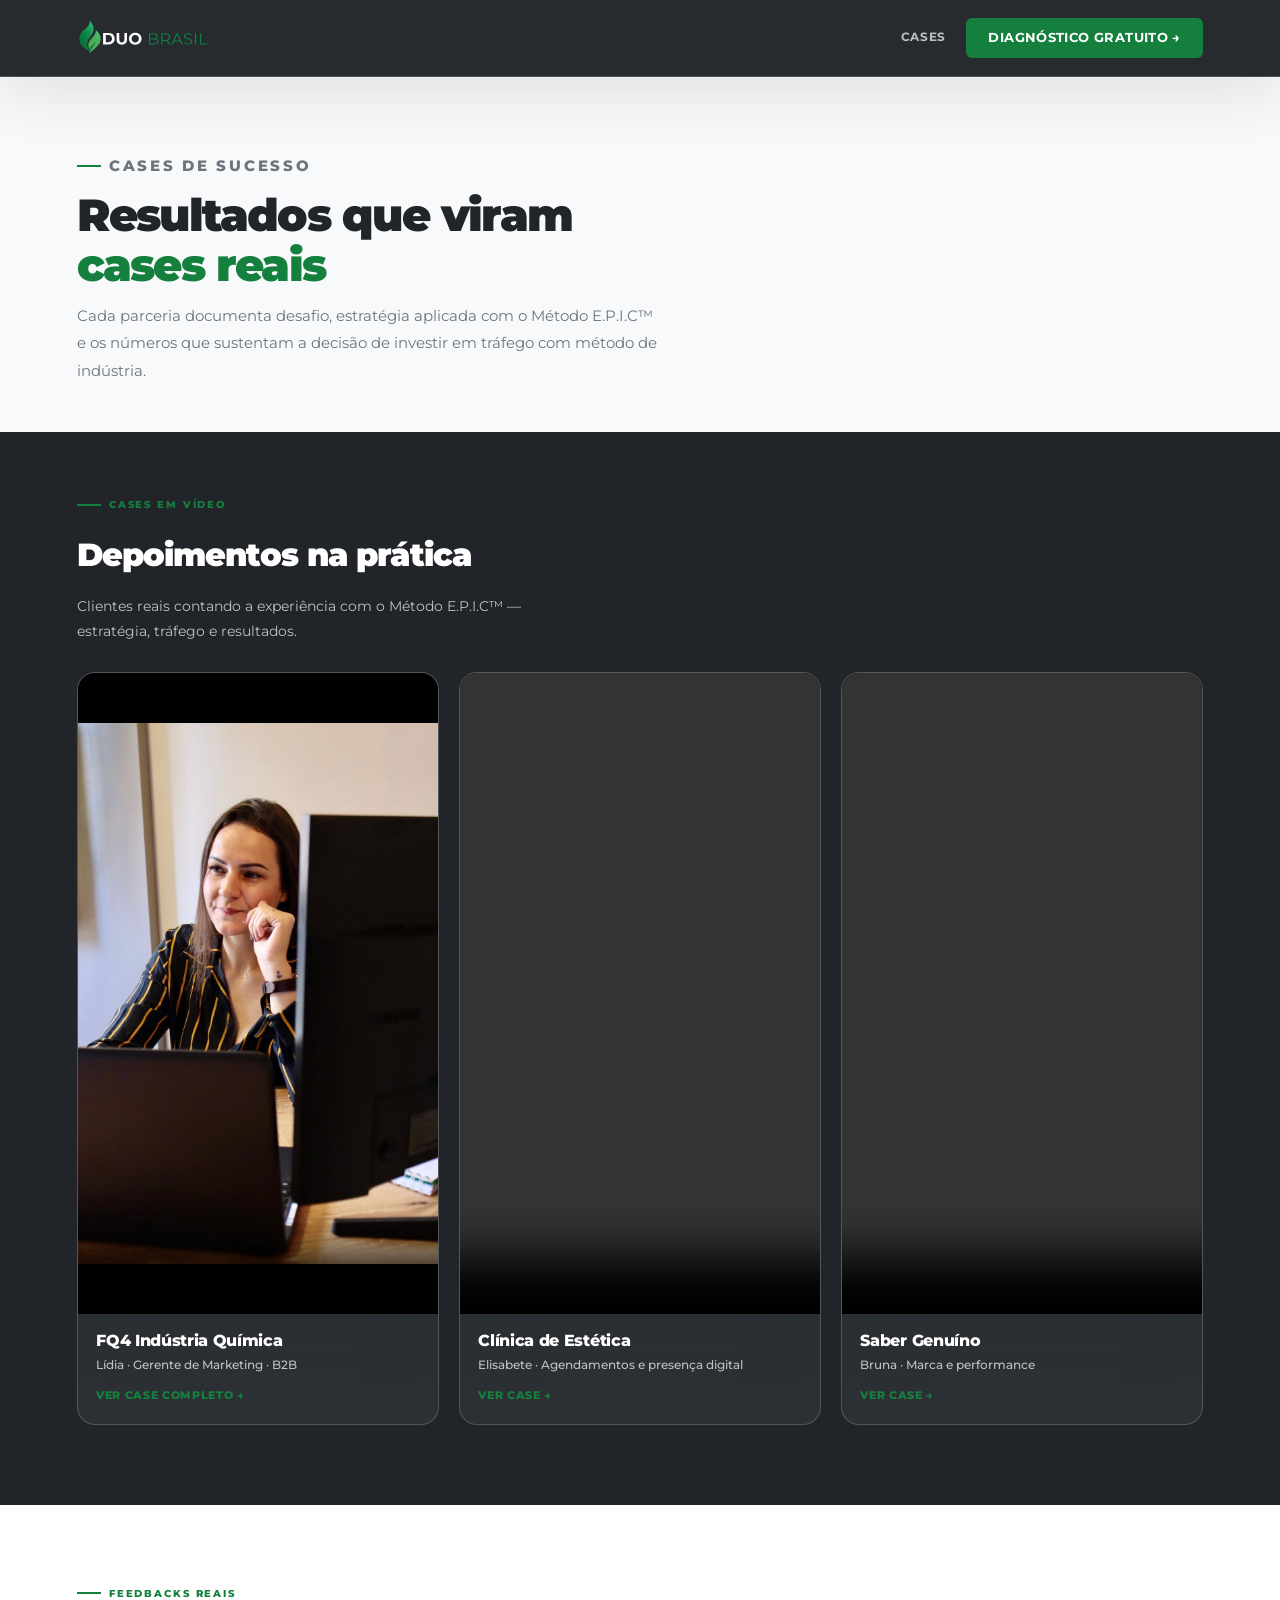
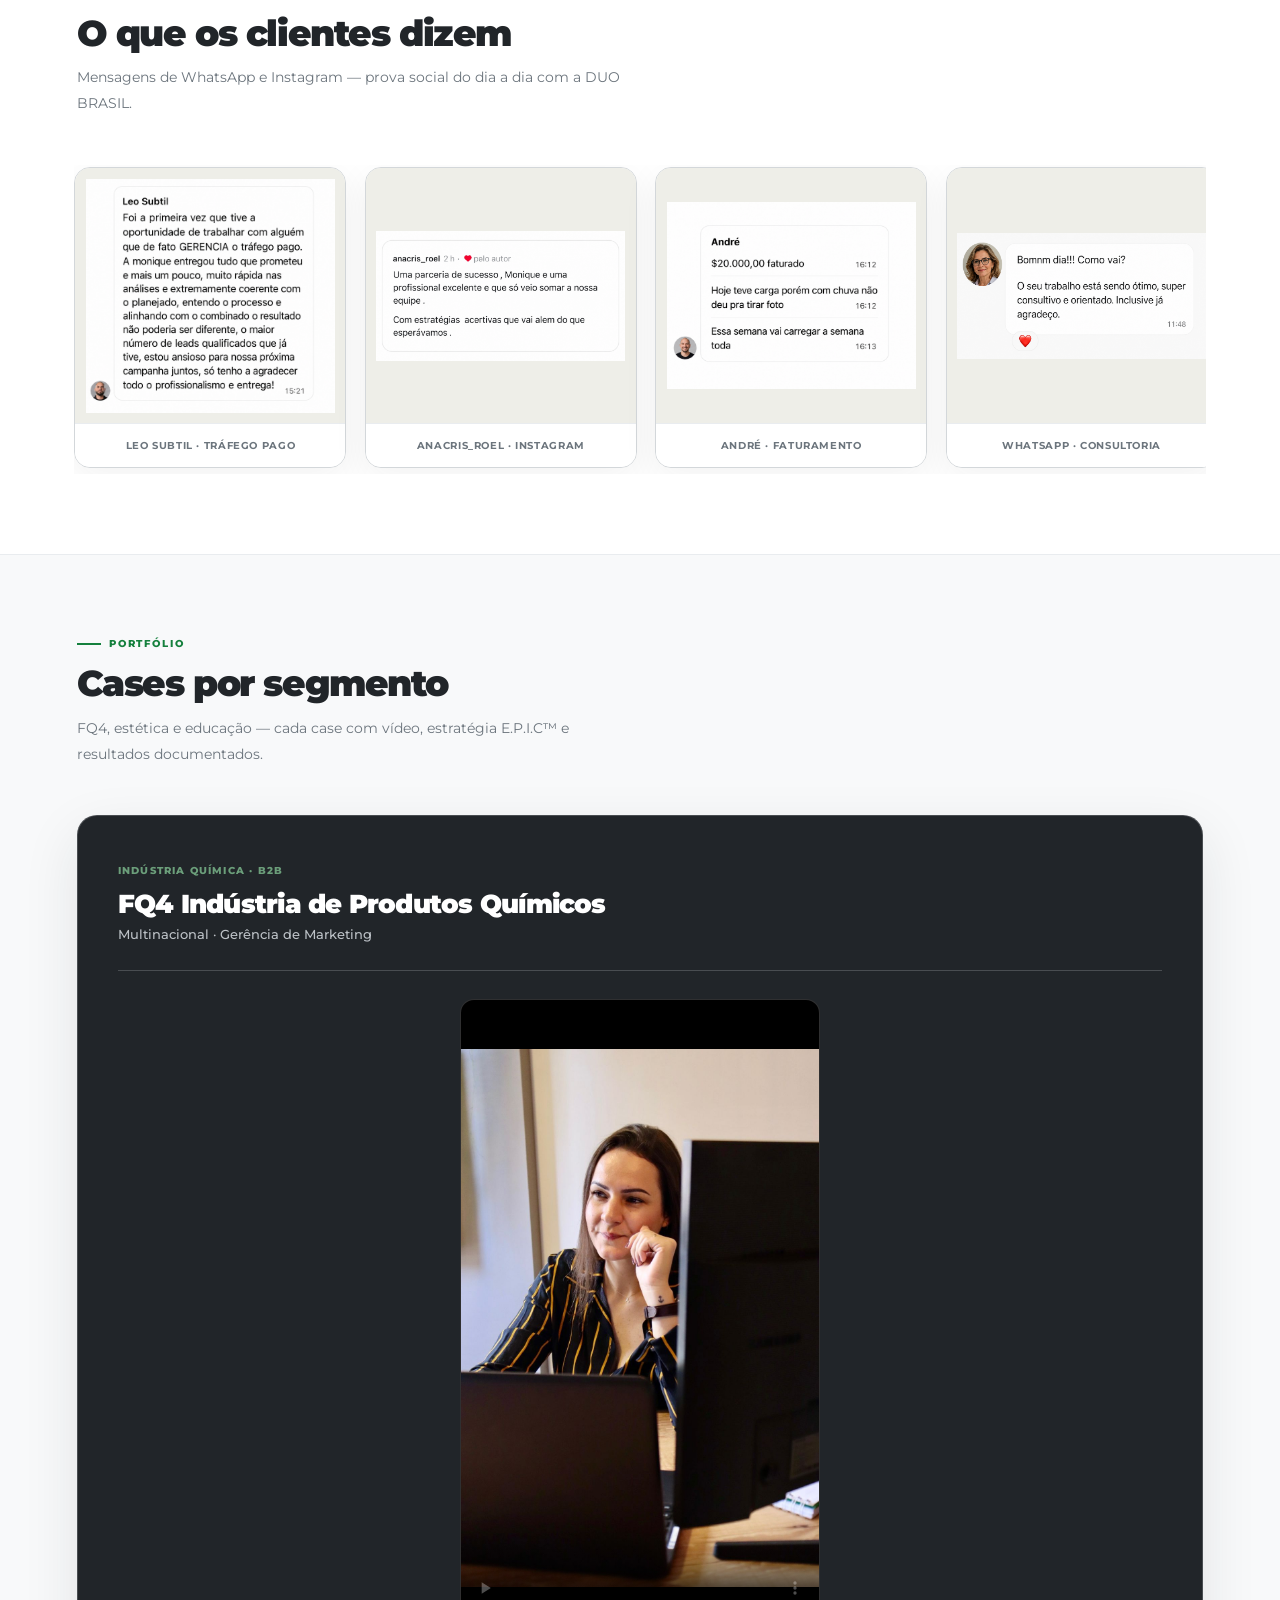
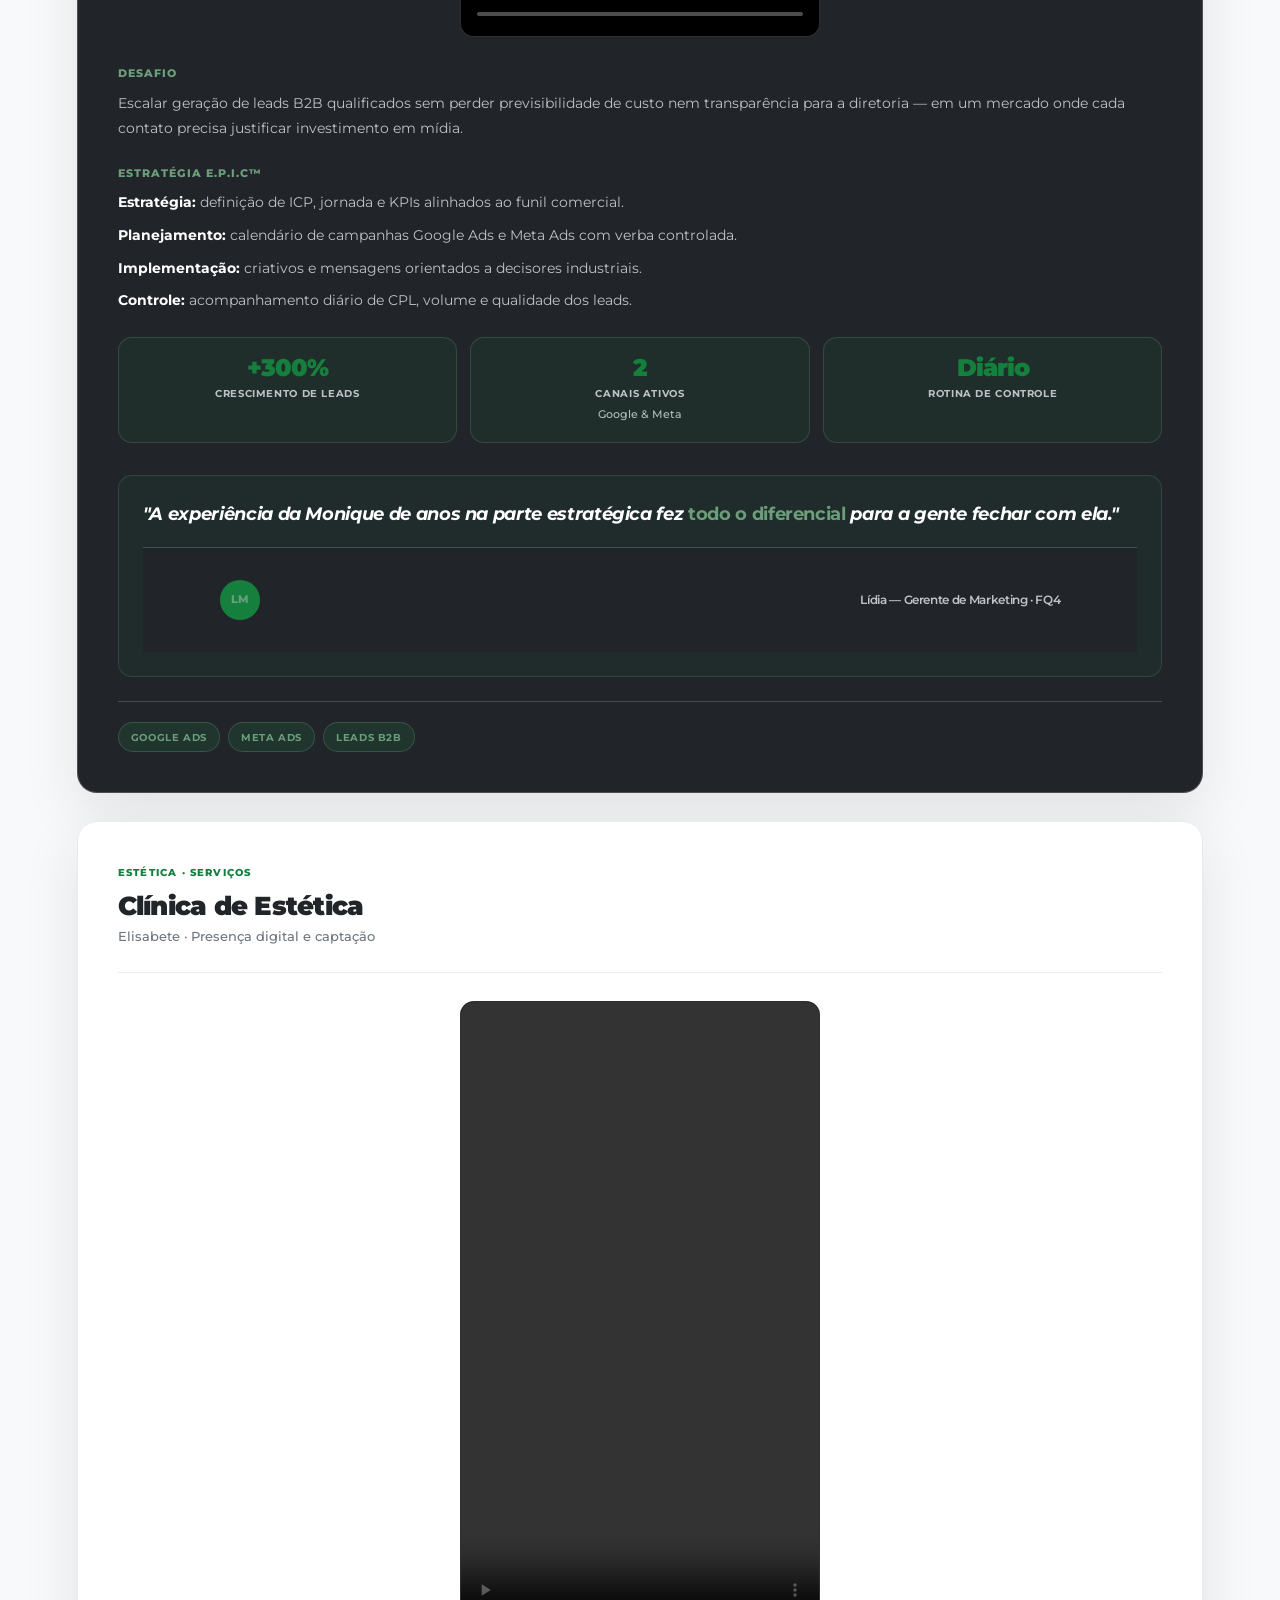
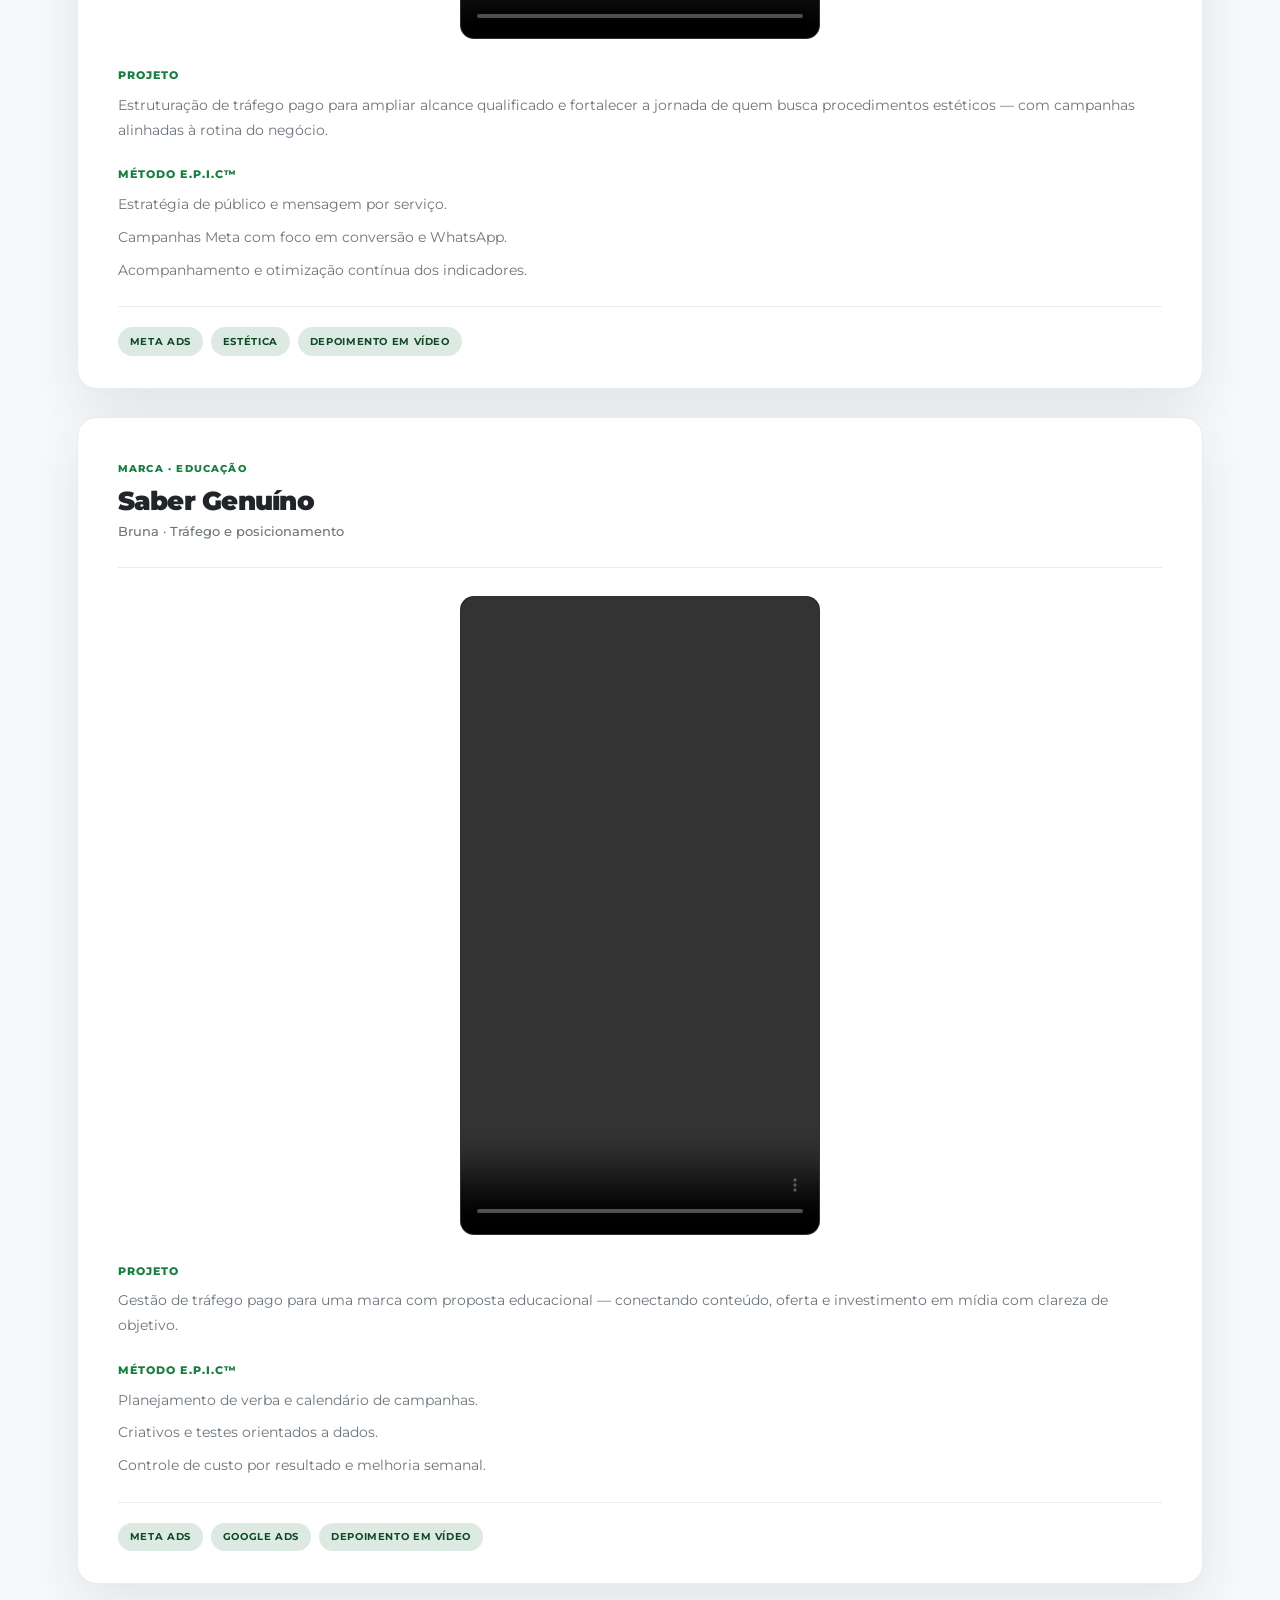
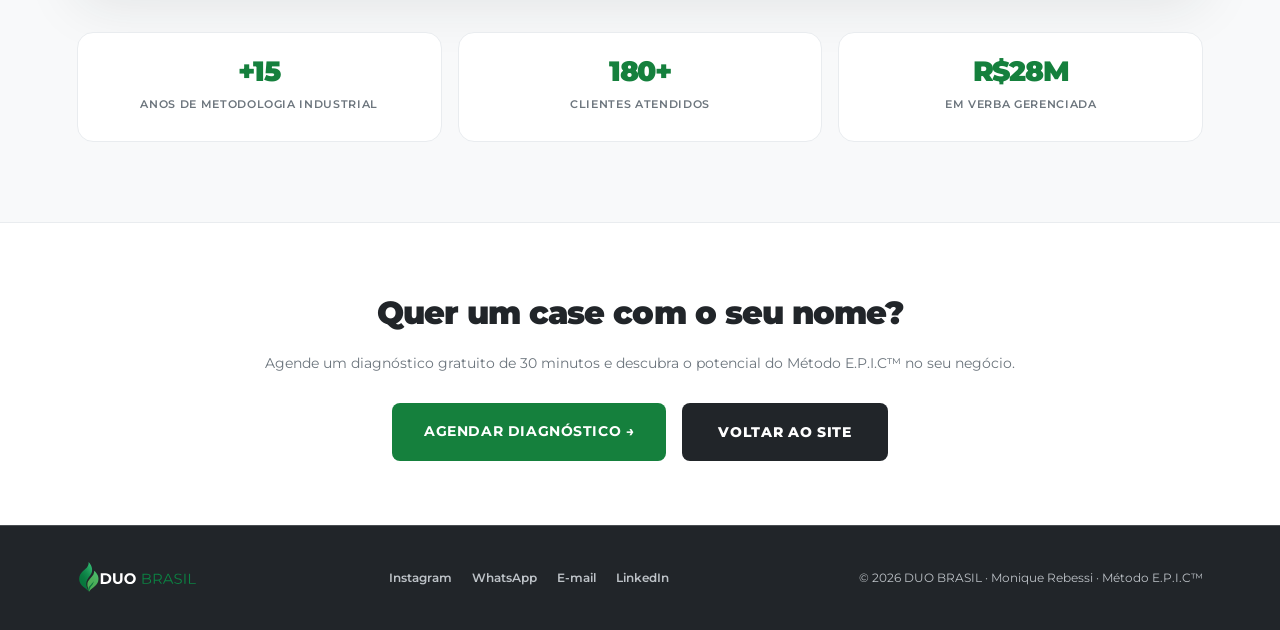
==== commit 864f76d0: "Menu mobile refinado, logos de clientes no marquee e contatos. Corrige cliques do menu hambúrguer, a" ====
--- a/cases.html
+++ b/cases.html
@@ -8,7 +8,7 @@
   <link rel="preconnect" href="https://fonts.googleapis.com">
   <link rel="preconnect" href="https://fonts.gstatic.com" crossorigin>
   <link href="https://fonts.googleapis.com/css2?family=Montserrat:wght@400;500;600;700;800;900&display=swap" rel="stylesheet">
-  <link rel="stylesheet" href="css/styles.css?v=34">
+  <link rel="stylesheet" href="css/styles.css?v=35">
   <link rel="stylesheet" href="css/cases.css?v=2">
   <link rel="icon" href="assets/favicon.svg?v=3" type="image/svg+xml">
   <link rel="apple-touch-icon" href="assets/favicon.svg?v=3">
@@ -26,9 +26,12 @@
     <span class="nav-toggle-bar" aria-hidden="true"></span>
   </button>
 
-  <div class="nav-right" id="nav-menu">
-    <a href="cases.html" class="nav-link nav-link--active">Cases</a>
-    <a href="index.html#contato" class="nav-link nav-link--menu">Contato</a>
+  <div class="nav-right" id="nav-menu" aria-hidden="true">
+    <p class="nav-menu-eyebrow">Navegação</p>
+    <div class="nav-menu-links">
+      <a href="cases.html" class="nav-link nav-link--active nav-link--menu-item">Cases</a>
+      <a href="index.html#contato" class="nav-link nav-link--menu nav-link--menu-item">Contato</a>
+    </div>
     <a href="index.html#contato" class="nav-cta nav-cta--desktop">Diagnóstico Gratuito →</a>
     <a href="https://wa.me/5519993552609?text=Ol%C3%A1!%20Gostaria%20de%20agendar%20um%20diagn%C3%B3stico%20gratuito%20com%20a%20DUO%20BRASIL." class="nav-cta nav-cta--direct" target="_blank" rel="noopener noreferrer">Falar no WhatsApp →</a>
   </div>
@@ -331,6 +334,6 @@
   <p>© 2026 DUO BRASIL · Monique Rebessi · Método E.P.I.C™</p>
 </footer>
 
-<script src="js/main.js?v=8"></script>
+<script src="js/main.js?v=9"></script>
 </body>
 </html>
--- a/css/styles.css
+++ b/css/styles.css
@@ -40,14 +40,19 @@
 }
 
 /* ─── NAV ─────────────────────────────────────────── */
-nav {
-  position: fixed; top: 0; left: 0; right: 0; z-index: 200;
+nav,
+.site-nav {
+  position: fixed; top: 0; left: 0; right: 0; z-index: 210;
   display: flex; align-items: center; justify-content: space-between;
   padding: 1rem 6vw;
   background: var(--nav-bg);
   backdrop-filter: blur(16px);
   border-bottom: 1px solid var(--nav-border);
   box-shadow: var(--shadow-soft);
+}
+
+.site-nav.is-open {
+  z-index: 220;
 }
 
 .nav-right {
@@ -98,6 +103,36 @@
 }
 .nav-cta:hover { background: var(--green-dark); }
 
+.nav-menu-eyebrow {
+  display: none;
+}
+
+.nav-menu-links {
+  display: flex;
+  align-items: center;
+  gap: 1.25rem;
+}
+
+@media (min-width: 901px) {
+  .nav-link--menu-item {
+    padding: 0;
+    font-size: 0.72rem;
+    border: none;
+    letter-spacing: 0.06em;
+    color: color-mix(in srgb, var(--off-white) 72%, transparent);
+  }
+
+  .nav-link--menu-item::after {
+    display: none;
+  }
+
+  .nav-link--menu-item:hover,
+  .nav-link--menu-item:focus-visible {
+    padding-left: 0;
+    color: var(--green-light);
+  }
+}
+
 .nav-link--menu,
 .nav-cta--direct {
   display: none;
@@ -105,54 +140,63 @@
 
 .nav-toggle {
   display: none;
+  position: relative;
+  z-index: 3;
   flex-direction: column;
   justify-content: center;
   align-items: center;
-  gap: 5px;
-  width: 44px;
-  height: 44px;
+  gap: 6px;
+  width: 48px;
+  height: 48px;
   padding: 0;
-  border: 1px solid var(--border-on-dark);
-  border-radius: 10px;
-  background: color-mix(in srgb, var(--white) 6%, transparent);
+  margin: 0;
+  border: none;
+  border-radius: 50%;
+  background: transparent;
   cursor: pointer;
   flex-shrink: 0;
-  transition: border-color 0.2s, background 0.2s;
-}
-
-.nav-toggle:hover {
-  border-color: color-mix(in srgb, var(--green-light) 40%, var(--border-on-dark));
-  background: color-mix(in srgb, var(--green) 12%, transparent);
+  -webkit-tap-highlight-color: transparent;
+  transition: background 0.25s ease;
+}
+
+.nav-toggle:hover,
+.nav-toggle:focus-visible {
+  background: color-mix(in srgb, var(--green) 14%, transparent);
+  outline: none;
 }
 
 .nav-toggle-bar {
   display: block;
-  width: 20px;
-  height: 2px;
-  background: #fff;
+  width: 22px;
+  height: 1.5px;
+  background: color-mix(in srgb, var(--off-white) 92%, transparent);
   border-radius: 2px;
-  transition: transform 0.25s ease, opacity 0.2s ease;
+  transition: transform 0.35s cubic-bezier(0.22, 1, 0.36, 1), opacity 0.2s ease, width 0.25s ease;
 }
 
 .site-nav.is-open .nav-toggle-bar:nth-child(1) {
-  transform: translateY(7px) rotate(45deg);
+  transform: translateY(7.5px) rotate(45deg);
+  width: 22px;
 }
 
 .site-nav.is-open .nav-toggle-bar:nth-child(2) {
   opacity: 0;
+  transform: scaleX(0);
 }
 
 .site-nav.is-open .nav-toggle-bar:nth-child(3) {
-  transform: translateY(-7px) rotate(-45deg);
+  transform: translateY(-7.5px) rotate(-45deg);
 }
 
 .nav-overlay {
   position: fixed;
   inset: 0;
   z-index: 205;
-  background: color-mix(in srgb, var(--dark) 60%, transparent);
+  background: color-mix(in srgb, var(--dark) 72%, transparent);
+  backdrop-filter: blur(10px);
+  -webkit-backdrop-filter: blur(10px);
   opacity: 0;
-  transition: opacity 0.3s ease;
+  transition: opacity 0.35s ease;
   pointer-events: none;
 }
 
@@ -255,11 +299,11 @@
 /* ─── LOGOS BAR ─────────────────────────────────── */
 .logos-bar {
   border-top: 1px solid var(--border); border-bottom: 1px solid var(--border);
-  padding: 1.75rem 0 1.5rem; text-align: center;
+  padding: 1.35rem 0 1.5rem; text-align: center;
 }
 .logos-bar-label {
   font-size: 0.65rem; font-weight: 700; text-transform: uppercase;
-  letter-spacing: 0.15em; color: var(--text-secondary); margin-bottom: 1.25rem;
+  letter-spacing: 0.15em; color: var(--text-secondary); margin-bottom: 0.85rem;
   padding: 0 6vw;
 }
 .logos-marquee {
@@ -271,7 +315,7 @@
 .logos-marquee-track {
   display: flex;
   width: max-content;
-  animation: logos-marquee 32s linear infinite;
+  animation: logos-marquee 42s linear infinite;
 }
 .logos-marquee:hover .logos-marquee-track {
   animation-play-state: paused;
@@ -283,11 +327,25 @@
   padding: 0 2rem;
   flex-shrink: 0;
 }
-.logo-name {
-  font-size: 0.85rem; font-weight: 700; color: color-mix(in srgb, var(--gray-mid) 45%, var(--gray-light));
-  letter-spacing: 0.05em; text-transform: uppercase;
-  white-space: nowrap;
-}
+
+.logo-item {
+  display: flex;
+  align-items: center;
+  justify-content: center;
+  flex-shrink: 0;
+  line-height: 0;
+}
+
+.logo-item img {
+  display: block;
+  width: auto;
+  height: clamp(148px, 22vw, 196px);
+  max-width: none;
+  max-height: none;
+  object-fit: contain;
+  object-position: center;
+}
+
 @keyframes logos-marquee {
   from { transform: translateX(0); }
   to { transform: translateX(-50%); }
@@ -1328,9 +1386,32 @@
     display: flex;
   }
 
+  .nav-menu-eyebrow,
+  .nav-menu-links {
+    display: block;
+  }
+
+  .nav-menu-eyebrow {
+    font-size: 0.62rem;
+    font-weight: 800;
+    letter-spacing: 0.2em;
+    text-transform: uppercase;
+    color: var(--green);
+    margin: 0 0 1.75rem;
+    padding-bottom: 1rem;
+    border-bottom: 1px solid var(--border-on-dark);
+  }
+
+  .nav-menu-links {
+    display: flex;
+    flex-direction: column;
+    gap: 0.35rem;
+    margin-bottom: auto;
+  }
+
   .nav-link--menu,
   .nav-cta--direct {
-    display: block;
+    display: flex;
   }
 
   .nav-cta--desktop {
@@ -1341,41 +1422,97 @@
     position: fixed;
     top: 0;
     right: 0;
-    z-index: 210;
-    width: min(300px, 88vw);
+    z-index: 2;
+    width: min(340px, 92vw);
     height: 100dvh;
     height: 100vh;
     flex-direction: column;
     align-items: stretch;
     justify-content: flex-start;
     gap: 0;
-    padding: 5.25rem 1.5rem 2rem;
-    background: var(--dark);
-    border-left: 1px solid var(--border-on-dark);
-    box-shadow: -12px 0 48px color-mix(in srgb, #000 35%, transparent);
-    transform: translateX(100%);
-    transition: transform 0.32s cubic-bezier(0.22, 1, 0.36, 1);
+    padding: 5.5rem 2rem 2.5rem;
+    background: linear-gradient(
+      165deg,
+      color-mix(in srgb, var(--green) 12%, var(--dark)) 0%,
+      var(--dark) 38%,
+      color-mix(in srgb, var(--dark) 96%, #000) 100%
+    );
+    border-left: 1px solid color-mix(in srgb, var(--green-light) 18%, var(--border-on-dark));
+    box-shadow: -24px 0 64px color-mix(in srgb, #000 45%, transparent);
+    transform: translateX(105%);
+    visibility: hidden;
+    pointer-events: none;
+    transition:
+      transform 0.42s cubic-bezier(0.22, 1, 0.36, 1),
+      visibility 0s linear 0.42s;
   }
 
   .site-nav.is-open .nav-right {
     transform: translateX(0);
-  }
-
-  .nav-link {
-    display: block;
-    padding: 1.05rem 0;
-    font-size: 0.82rem;
-    border-bottom: 1px solid var(--border-on-dark);
+    visibility: visible;
+    pointer-events: auto;
+    transition:
+      transform 0.42s cubic-bezier(0.22, 1, 0.36, 1),
+      visibility 0s;
+  }
+
+  .nav-link--menu-item {
+    display: flex;
+    align-items: center;
+    justify-content: space-between;
+    gap: 1rem;
+    padding: 1.15rem 0;
+    font-size: 1.05rem;
+    font-weight: 700;
+    letter-spacing: 0.04em;
+    color: color-mix(in srgb, var(--off-white) 88%, transparent);
+    border-bottom: 1px solid color-mix(in srgb, var(--border-on-dark) 80%, transparent);
+    transition: color 0.2s ease, padding-left 0.25s ease;
+  }
+
+  .nav-link--menu-item::after {
+    content: '→';
+    font-size: 0.9rem;
+    color: var(--green-light);
+    opacity: 0.45;
+    transform: translateX(-6px);
+    transition: opacity 0.25s ease, transform 0.25s ease;
+  }
+
+  .nav-link--menu-item:hover,
+  .nav-link--menu-item:focus-visible,
+  .nav-link--menu-item.nav-link--active {
+    color: #fff;
+    padding-left: 0.35rem;
+    outline: none;
+  }
+
+  .nav-link--menu-item:hover::after,
+  .nav-link--menu-item:focus-visible::after {
+    opacity: 1;
+    transform: translateX(0);
+  }
+
+  .nav-link--menu-item.nav-link--active {
+    color: var(--green-light);
   }
 
   .nav-cta--direct {
-    display: flex;
     justify-content: center;
     align-items: center;
-    margin-top: 1.5rem;
-    padding: 1.05rem 1.25rem;
-    font-size: 0.78rem;
-    border-radius: 10px;
+    margin-top: 2rem;
+    padding: 1.1rem 1.5rem;
+    font-size: 0.75rem;
+    border-radius: 100px;
+    box-shadow: 0 8px 28px color-mix(in srgb, var(--green) 35%, transparent);
+    letter-spacing: 0.08em;
+    position: relative;
+    z-index: 1;
+    cursor: pointer;
+  }
+
+  .nav-cta--direct:active {
+    transform: scale(0.98);
   }
 
   .contact-layout { grid-template-columns: 1fr; }
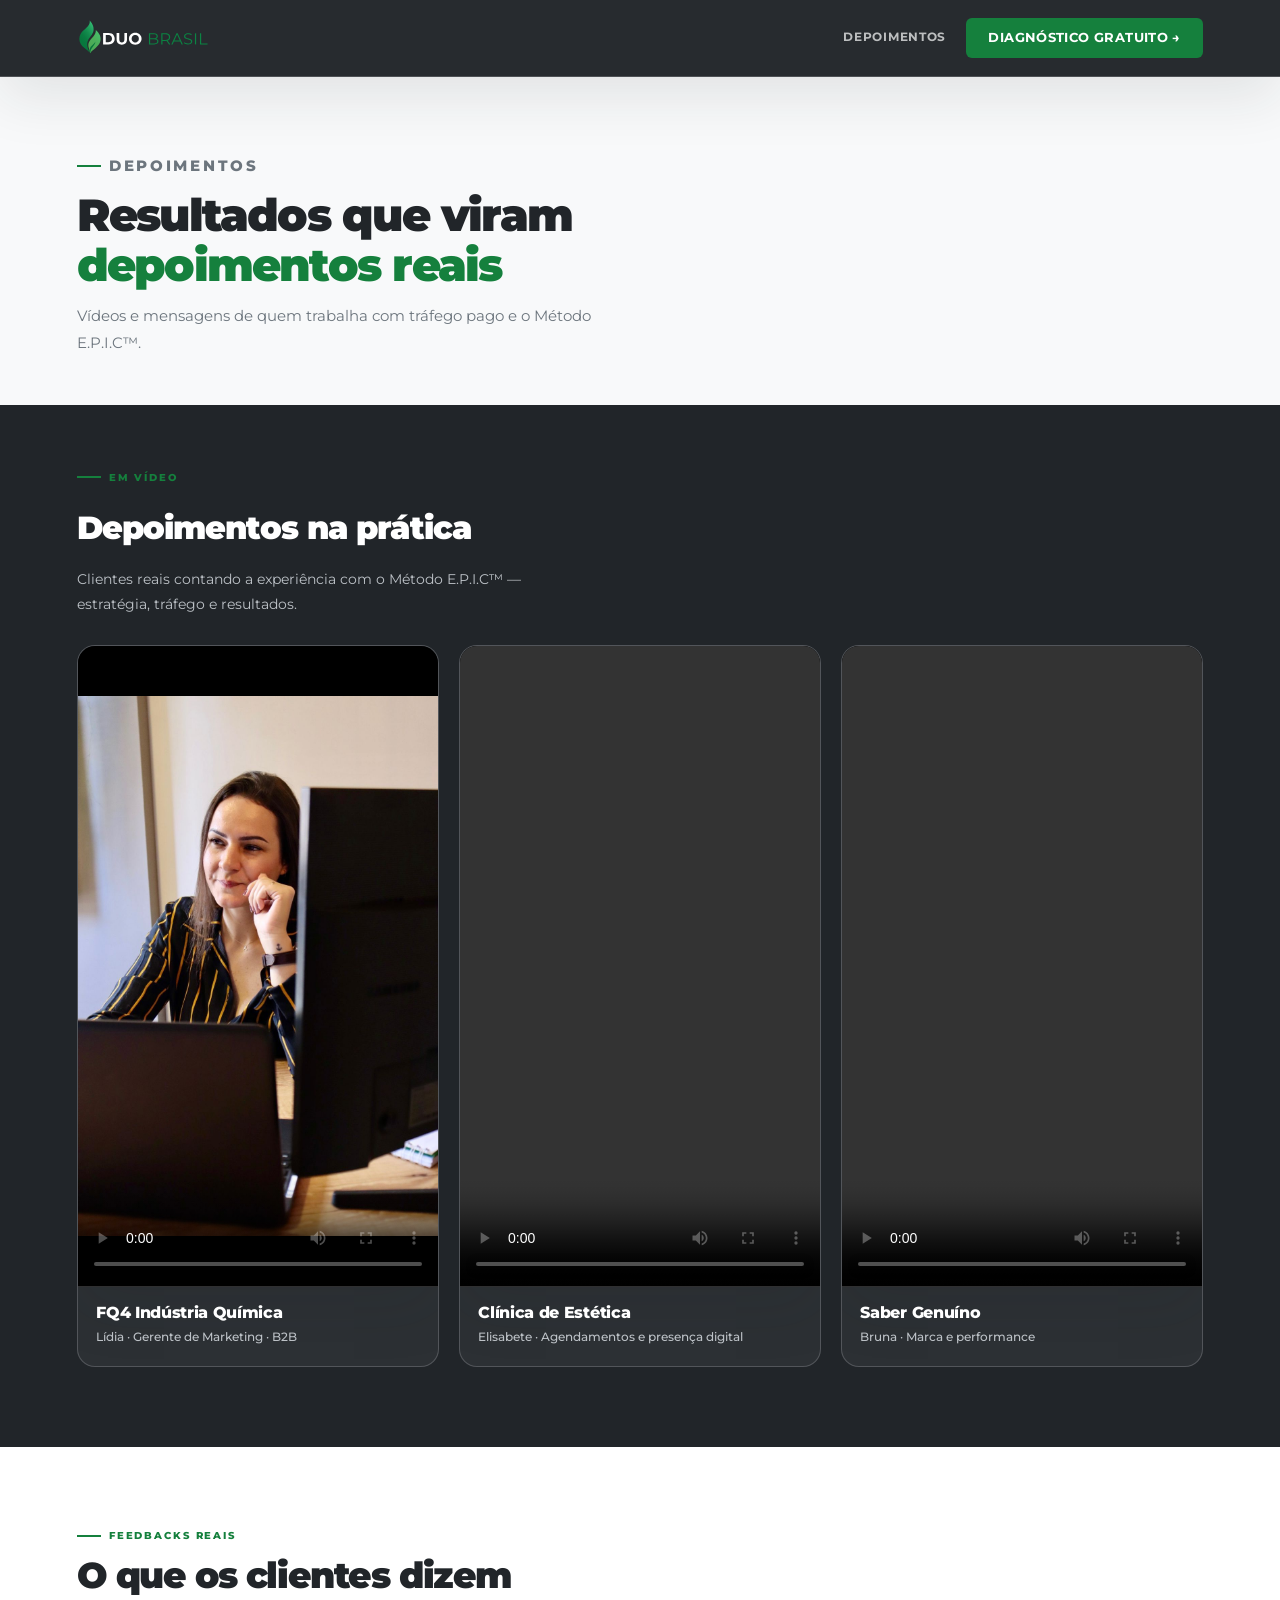
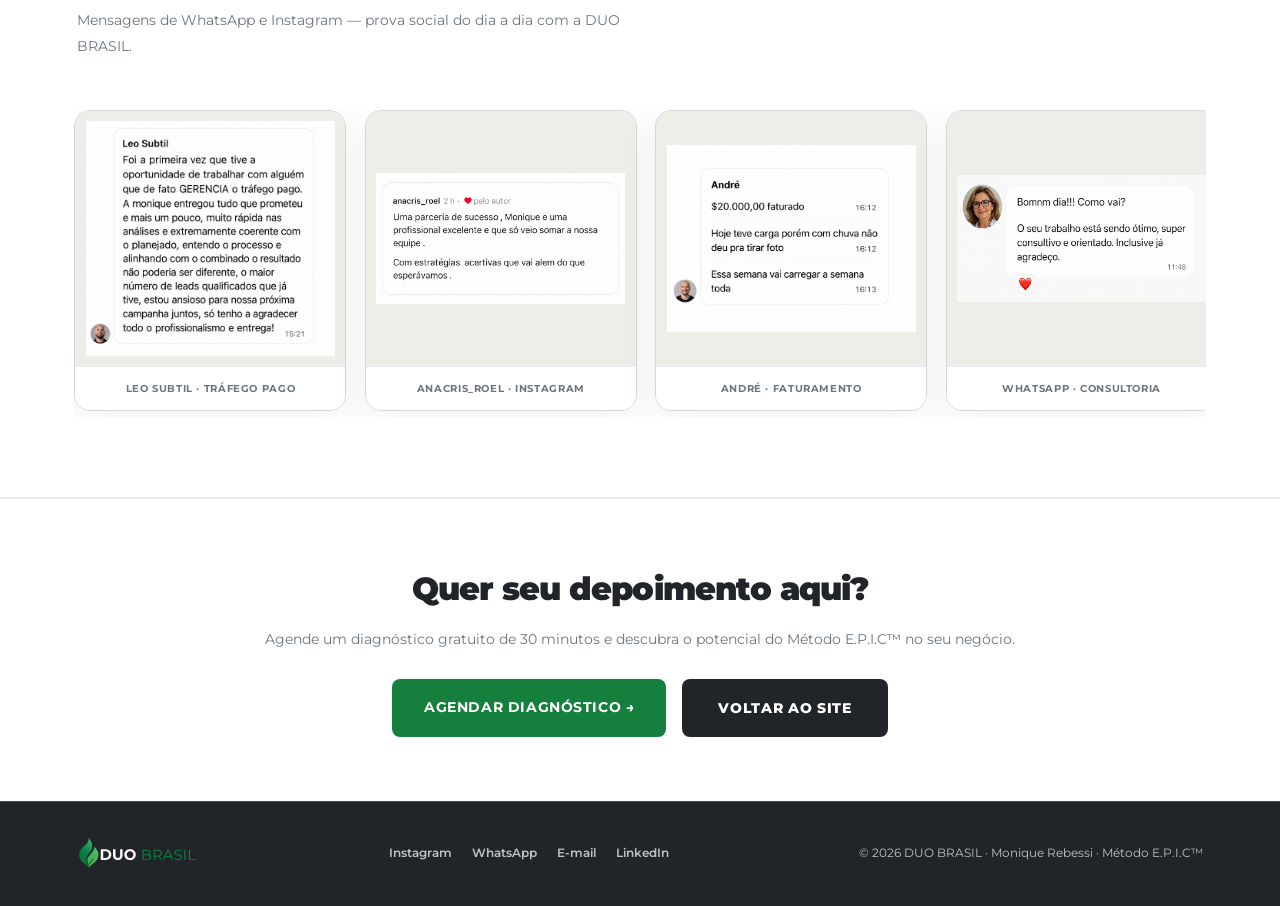
==== commit 4a353fcf: "Depoimentos como página principal e nova ordem das seções na home. Renomeia Cases para Depoimentos, " ====
--- a/cases.html
+++ b/cases.html
@@ -3,337 +3,16 @@
 <head>
   <meta charset="UTF-8">
   <meta name="viewport" content="width=device-width, initial-scale=1.0">
-  <title>Cases — DUO BRASIL | Resultados com Método E.P.I.C™</title>
-  <meta name="description" content="Cases de sucesso da DUO BRASIL: desafio, estratégia, números e depoimentos de clientes que escalam com o Método E.P.I.C™.">
-  <link rel="preconnect" href="https://fonts.googleapis.com">
-  <link rel="preconnect" href="https://fonts.gstatic.com" crossorigin>
-  <link href="https://fonts.googleapis.com/css2?family=Montserrat:wght@400;500;600;700;800;900&display=swap" rel="stylesheet">
-  <link rel="stylesheet" href="css/styles.css?v=35">
-  <link rel="stylesheet" href="css/cases.css?v=2">
-  <link rel="icon" href="assets/favicon.svg?v=3" type="image/svg+xml">
-  <link rel="apple-touch-icon" href="assets/favicon.svg?v=3">
+  <link rel="canonical" href="depoimentos.html">
+  <title>Redirecionando para Depoimentos — DUO BRASIL</title>
+  <script>
+    location.replace('depoimentos.html' + (location.hash || ''));
+  </script>
 </head>
-<body class="page-cases">
-
-<nav class="site-nav" id="site-nav" aria-label="Menu principal">
-  <a href="index.html" class="nav-logo">
-    <img src="assets/logo.svg" alt="DUO BRASIL — Pense. Estruture. Cresça." class="logo-img" width="200" height="44">
-  </a>
-
-  <button type="button" class="nav-toggle" aria-expanded="false" aria-controls="nav-menu" aria-label="Abrir menu">
-    <span class="nav-toggle-bar" aria-hidden="true"></span>
-    <span class="nav-toggle-bar" aria-hidden="true"></span>
-    <span class="nav-toggle-bar" aria-hidden="true"></span>
-  </button>
-
-  <div class="nav-right" id="nav-menu" aria-hidden="true">
-    <p class="nav-menu-eyebrow">Navegação</p>
-    <div class="nav-menu-links">
-      <a href="cases.html" class="nav-link nav-link--active nav-link--menu-item">Cases</a>
-      <a href="index.html#contato" class="nav-link nav-link--menu nav-link--menu-item">Contato</a>
-    </div>
-    <a href="index.html#contato" class="nav-cta nav-cta--desktop">Diagnóstico Gratuito →</a>
-    <a href="https://wa.me/5519993552609?text=Ol%C3%A1!%20Gostaria%20de%20agendar%20um%20diagn%C3%B3stico%20gratuito%20com%20a%20DUO%20BRASIL." class="nav-cta nav-cta--direct" target="_blank" rel="noopener noreferrer">Falar no WhatsApp →</a>
-  </div>
-</nav>
-<div class="nav-overlay" id="nav-overlay" hidden></div>
-
-<header class="cases-hero">
-  <p class="section-tag">Cases de sucesso</p>
-  <h1>Resultados que viram<br><span class="accent">cases reais</span></h1>
-  <p>Cada parceria documenta desafio, estratégia aplicada com o Método E.P.I.C™ e os números que sustentam a decisão de investir em tráfego com método de indústria.</p>
-</header>
-
-<section class="case-video-section" id="videos" aria-labelledby="case-video-titulo">
-  <div class="case-video-inner">
-    <p class="section-tag">Cases em vídeo</p>
-    <h2 id="case-video-titulo">Depoimentos na prática</h2>
-    <p class="case-video-lead">Clientes reais contando a experiência com o Método E.P.I.C™ — estratégia, tráfego e resultados.</p>
-
-    <div class="cases-videos-grid">
-      <article class="case-video-card" id="video-fq4">
-        <div class="case-video-wrap">
-          <video
-            src="assets/videos/fq4-lidia.mp4"
-            controls
-            playsinline
-            preload="metadata"
-            poster="assets/foto2.jpeg"
-            aria-label="Depoimento em vídeo — Lídia, FQ4">
-            Seu navegador não suporta a reprodução de vídeo.
-          </video>
-        </div>
-        <h3 class="case-video-card-title">FQ4 Indústria Química</h3>
-        <p class="case-video-card-sub">Lídia · Gerente de Marketing · B2B</p>
-        <a href="#case-fq4" class="case-video-card-link">Ver case completo →</a>
-      </article>
-
-      <article class="case-video-card" id="video-estetica">
-        <div class="case-video-wrap">
-          <video
-            src="assets/videos/estetica-elisabete.mp4"
-            controls
-            playsinline
-            preload="metadata"
-            aria-label="Depoimento em vídeo — Elisabete, Estética">
-            Seu navegador não suporta a reprodução de vídeo.
-          </video>
-        </div>
-        <h3 class="case-video-card-title">Clínica de Estética</h3>
-        <p class="case-video-card-sub">Elisabete · Agendamentos e presença digital</p>
-        <a href="#case-estetica" class="case-video-card-link">Ver case →</a>
-      </article>
-
-      <article class="case-video-card" id="video-saber-genuino">
-        <div class="case-video-wrap">
-          <video
-            src="assets/videos/saber-genuino-bruna.mp4"
-            controls
-            playsinline
-            preload="metadata"
-            aria-label="Depoimento em vídeo — Bruna, Saber Genuíno">
-            Seu navegador não suporta a reprodução de vídeo.
-          </video>
-        </div>
-        <h3 class="case-video-card-title">Saber Genuíno</h3>
-        <p class="case-video-card-sub">Bruna · Marca e performance</p>
-        <a href="#case-saber-genuino" class="case-video-card-link">Ver case →</a>
-      </article>
-    </div>
-  </div>
-</section>
-
-<section class="feedbacks-gallery-section" id="feedbacks" aria-labelledby="feedbacks-gallery-title">
-  <div class="section">
-    <p class="section-tag">Feedbacks reais</p>
-    <h2 id="feedbacks-gallery-title" class="section-title">O que os clientes dizem</h2>
-    <p class="section-sub">Mensagens de WhatsApp e Instagram — prova social do dia a dia com a DUO BRASIL.</p>
-
-    <div class="feedbacks-grid">
-      <figure class="feedback-shot">
-        <div class="feedback-shot-visual">
-          <img src="assets/feedbacksimg/feedback-leo-subtil.png" alt="Leo Subtil: primeira vez com gestão real de tráfego pago, maior volume de leads qualificados" width="640" height="400" loading="lazy">
-        </div>
-        <figcaption class="feedback-shot-caption">Leo Subtil · Tráfego pago</figcaption>
-      </figure>
-      <figure class="feedback-shot">
-        <div class="feedback-shot-visual">
-          <img src="assets/feedbacksimg/feedback-anacris.png" alt="anacris_roel: parceria de sucesso, estratégias além do esperado" width="640" height="320" loading="lazy">
-        </div>
-        <figcaption class="feedback-shot-caption">anacris_roel · Instagram</figcaption>
-      </figure>
-      <figure class="feedback-shot">
-        <div class="feedback-shot-visual">
-          <img src="assets/feedbacksimg/feedback-andre.png" alt="André: R$ 20.000 faturados, semana de cargas cheia" width="640" height="360" loading="lazy">
-        </div>
-        <figcaption class="feedback-shot-caption">André · Faturamento</figcaption>
-      </figure>
-      <figure class="feedback-shot">
-        <div class="feedback-shot-visual">
-          <img src="assets/feedbacksimg/feedback-consultivo.png" alt="Cliente: trabalho consultivo, orientado e com ótimos resultados" width="640" height="340" loading="lazy">
-        </div>
-        <figcaption class="feedback-shot-caption">WhatsApp · Consultoria</figcaption>
-      </figure>
-      <figure class="feedback-shot">
-        <div class="feedback-shot-visual">
-          <img src="assets/feedbacksimg/feedback-astrid.png" alt="Astrid: primeira encomenda do Canadá" width="640" height="320" loading="lazy">
-        </div>
-        <figcaption class="feedback-shot-caption">Astrid · E-commerce</figcaption>
-      </figure>
-      <figure class="feedback-shot">
-        <div class="feedback-shot-visual">
-          <img src="assets/feedbacksimg/feedback-01.png" alt="Cliente agradece semana com muito trabalho e resultados" width="640" height="300" loading="lazy">
-        </div>
-        <figcaption class="feedback-shot-caption">WhatsApp · Resultado</figcaption>
-      </figure>
-    </div>
-  </div>
-</section>
-
-<section class="cases-list-section" aria-labelledby="cases-list-titulo">
-  <div class="section">
-    <p class="section-tag">Portfólio</p>
-    <h2 id="cases-list-titulo" class="section-title">Cases por segmento</h2>
-    <p class="section-sub">FQ4, estética e educação — cada case com vídeo, estratégia E.P.I.C™ e resultados documentados.</p>
-
-    <div class="cases-stack">
-
-      <article class="case-study case-study--featured" id="case-fq4">
-        <div class="case-study-header">
-          <span class="case-segment">Indústria química · B2B</span>
-          <h3 class="case-study-title">FQ4 Indústria de Produtos Químicos</h3>
-          <p class="case-study-sub">Multinacional · Gerência de Marketing</p>
-        </div>
-        <div class="case-study-body">
-          <div class="case-video-embed">
-            <video
-              src="assets/videos/fq4-lidia.mp4"
-              controls
-              playsinline
-              preload="metadata"
-              poster="assets/foto2.jpeg"
-              aria-label="Depoimento em vídeo — Lídia, FQ4">
-              Seu navegador não suporta a reprodução de vídeo.
-            </video>
-          </div>
-          <div class="case-block">
-            <h4>Desafio</h4>
-            <p>Escalar geração de leads B2B qualificados sem perder previsibilidade de custo nem transparência para a diretoria — em um mercado onde cada contato precisa justificar investimento em mídia.</p>
-          </div>
-          <div class="case-block">
-            <h4>Estratégia E.P.I.C™</h4>
-            <ul class="case-list">
-              <li><strong>Estratégia:</strong> definição de ICP, jornada e KPIs alinhados ao funil comercial.</li>
-              <li><strong>Planejamento:</strong> calendário de campanhas Google Ads e Meta Ads com verba controlada.</li>
-              <li><strong>Implementação:</strong> criativos e mensagens orientados a decisores industriais.</li>
-              <li><strong>Controle:</strong> acompanhamento diário de CPL, volume e qualidade dos leads.</li>
-            </ul>
-          </div>
-          <div class="case-results">
-            <div class="case-result">
-              <strong>+300%</strong>
-              <span>Crescimento de leads</span>
-            </div>
-            <div class="case-result">
-              <strong>2</strong>
-              <span>Canais ativos</span>
-              <small>Google &amp; Meta</small>
-            </div>
-            <div class="case-result">
-              <strong>Diário</strong>
-              <span>Rotina de controle</span>
-            </div>
-          </div>
-          <blockquote class="case-quote">
-            "A experiência da Monique de anos na parte estratégica fez <span>todo o diferencial</span> para a gente fechar com ela."
-            <footer>
-              <span class="case-quote-avatar" aria-hidden="true">LM</span>
-              <cite>Lídia — Gerente de Marketing · FQ4</cite>
-            </footer>
-          </blockquote>
-        </div>
-        <div class="case-study-tags">
-          <span>Google Ads</span>
-          <span>Meta Ads</span>
-          <span>Leads B2B</span>
-        </div>
-      </article>
-
-      <article class="case-study" id="case-estetica">
-        <div class="case-study-header">
-          <span class="case-segment">Estética · Serviços</span>
-          <h3 class="case-study-title">Clínica de Estética</h3>
-          <p class="case-study-sub">Elisabete · Presença digital e captação</p>
-        </div>
-        <div class="case-study-body">
-          <div class="case-video-embed">
-            <video
-              src="assets/videos/estetica-elisabete.mp4"
-              controls
-              playsinline
-              preload="metadata"
-              aria-label="Depoimento em vídeo — Elisabete">
-              Seu navegador não suporta a reprodução de vídeo.
-            </video>
-          </div>
-          <div class="case-block">
-            <h4>Projeto</h4>
-            <p>Estruturação de tráfego pago para ampliar alcance qualificado e fortalecer a jornada de quem busca procedimentos estéticos — com campanhas alinhadas à rotina do negócio.</p>
-          </div>
-          <div class="case-block">
-            <h4>Método E.P.I.C™</h4>
-            <ul class="case-list">
-              <li>Estratégia de público e mensagem por serviço.</li>
-              <li>Campanhas Meta com foco em conversão e WhatsApp.</li>
-              <li>Acompanhamento e otimização contínua dos indicadores.</li>
-            </ul>
-          </div>
-        </div>
-        <div class="case-study-tags">
-          <span>Meta Ads</span>
-          <span>Estética</span>
-          <span>Depoimento em vídeo</span>
-        </div>
-      </article>
-
-      <article class="case-study" id="case-saber-genuino">
-        <div class="case-study-header">
-          <span class="case-segment">Marca · Educação</span>
-          <h3 class="case-study-title">Saber Genuíno</h3>
-          <p class="case-study-sub">Bruna · Tráfego e posicionamento</p>
-        </div>
-        <div class="case-study-body">
-          <div class="case-video-embed">
-            <video
-              src="assets/videos/saber-genuino-bruna.mp4"
-              controls
-              playsinline
-              preload="metadata"
-              aria-label="Depoimento em vídeo — Bruna, Saber Genuíno">
-              Seu navegador não suporta a reprodução de vídeo.
-            </video>
-          </div>
-          <div class="case-block">
-            <h4>Projeto</h4>
-            <p>Gestão de tráfego pago para uma marca com proposta educacional — conectando conteúdo, oferta e investimento em mídia com clareza de objetivo.</p>
-          </div>
-          <div class="case-block">
-            <h4>Método E.P.I.C™</h4>
-            <ul class="case-list">
-              <li>Planejamento de verba e calendário de campanhas.</li>
-              <li>Criativos e testes orientados a dados.</li>
-              <li>Controle de custo por resultado e melhoria semanal.</li>
-            </ul>
-          </div>
-        </div>
-        <div class="case-study-tags">
-          <span>Meta Ads</span>
-          <span>Google Ads</span>
-          <span>Depoimento em vídeo</span>
-        </div>
-      </article>
-
-    </div>
-
-    <div class="cases-agency-metrics" aria-label="Números da DUO BRASIL">
-      <div class="cases-agency-metric">
-        <strong>+15</strong>
-        <span>Anos de metodologia industrial</span>
-      </div>
-      <div class="cases-agency-metric">
-        <strong>180+</strong>
-        <span>Clientes atendidos</span>
-      </div>
-      <div class="cases-agency-metric">
-        <strong>R$28M</strong>
-        <span>Em verba gerenciada</span>
-      </div>
-    </div>
-  </div>
-</section>
-
-<div class="cases-page-cta">
-  <h2>Quer um case com o seu nome?</h2>
-  <p>Agende um diagnóstico gratuito de 30 minutos e descubra o potencial do Método E.P.I.C™ no seu negócio.</p>
-  <div class="cases-page-cta-actions">
-    <a href="index.html#contato" class="btn-primary">Agendar Diagnóstico →</a>
-    <a href="index.html" class="btn-dark">Voltar ao site</a>
-  </div>
-</div>
-
-<footer>
-  <div class="footer-logo">
-    <img src="assets/logo.svg" alt="DUO BRASIL" class="logo-img logo-img--footer" width="180" height="40">
-  </div>
-  <div class="footer-social" aria-label="Redes sociais">
-    <a href="https://www.instagram.com/monique.rebessi" target="_blank" rel="noopener noreferrer" aria-label="Instagram">Instagram</a>
-    <a href="https://wa.me/5519993552609" target="_blank" rel="noopener noreferrer" aria-label="WhatsApp">WhatsApp</a>
-    <a href="mailto:contato@agenciaduobrasil.com.br" aria-label="E-mail">E-mail</a>
-    <a href="https://www.linkedin.com/in/monique-rebessi-02a312223/" target="_blank" rel="noopener noreferrer" aria-label="LinkedIn">LinkedIn</a>
-  </div>
-  <p>© 2026 DUO BRASIL · Monique Rebessi · Método E.P.I.C™</p>
-</footer>
-
-<script src="js/main.js?v=9"></script>
+<body>
+  <p style="font-family: system-ui, sans-serif; padding: 2rem;">
+    Esta página foi renomeada.
+    <a href="depoimentos.html">Ir para Depoimentos</a>
+  </p>
 </body>
 </html>
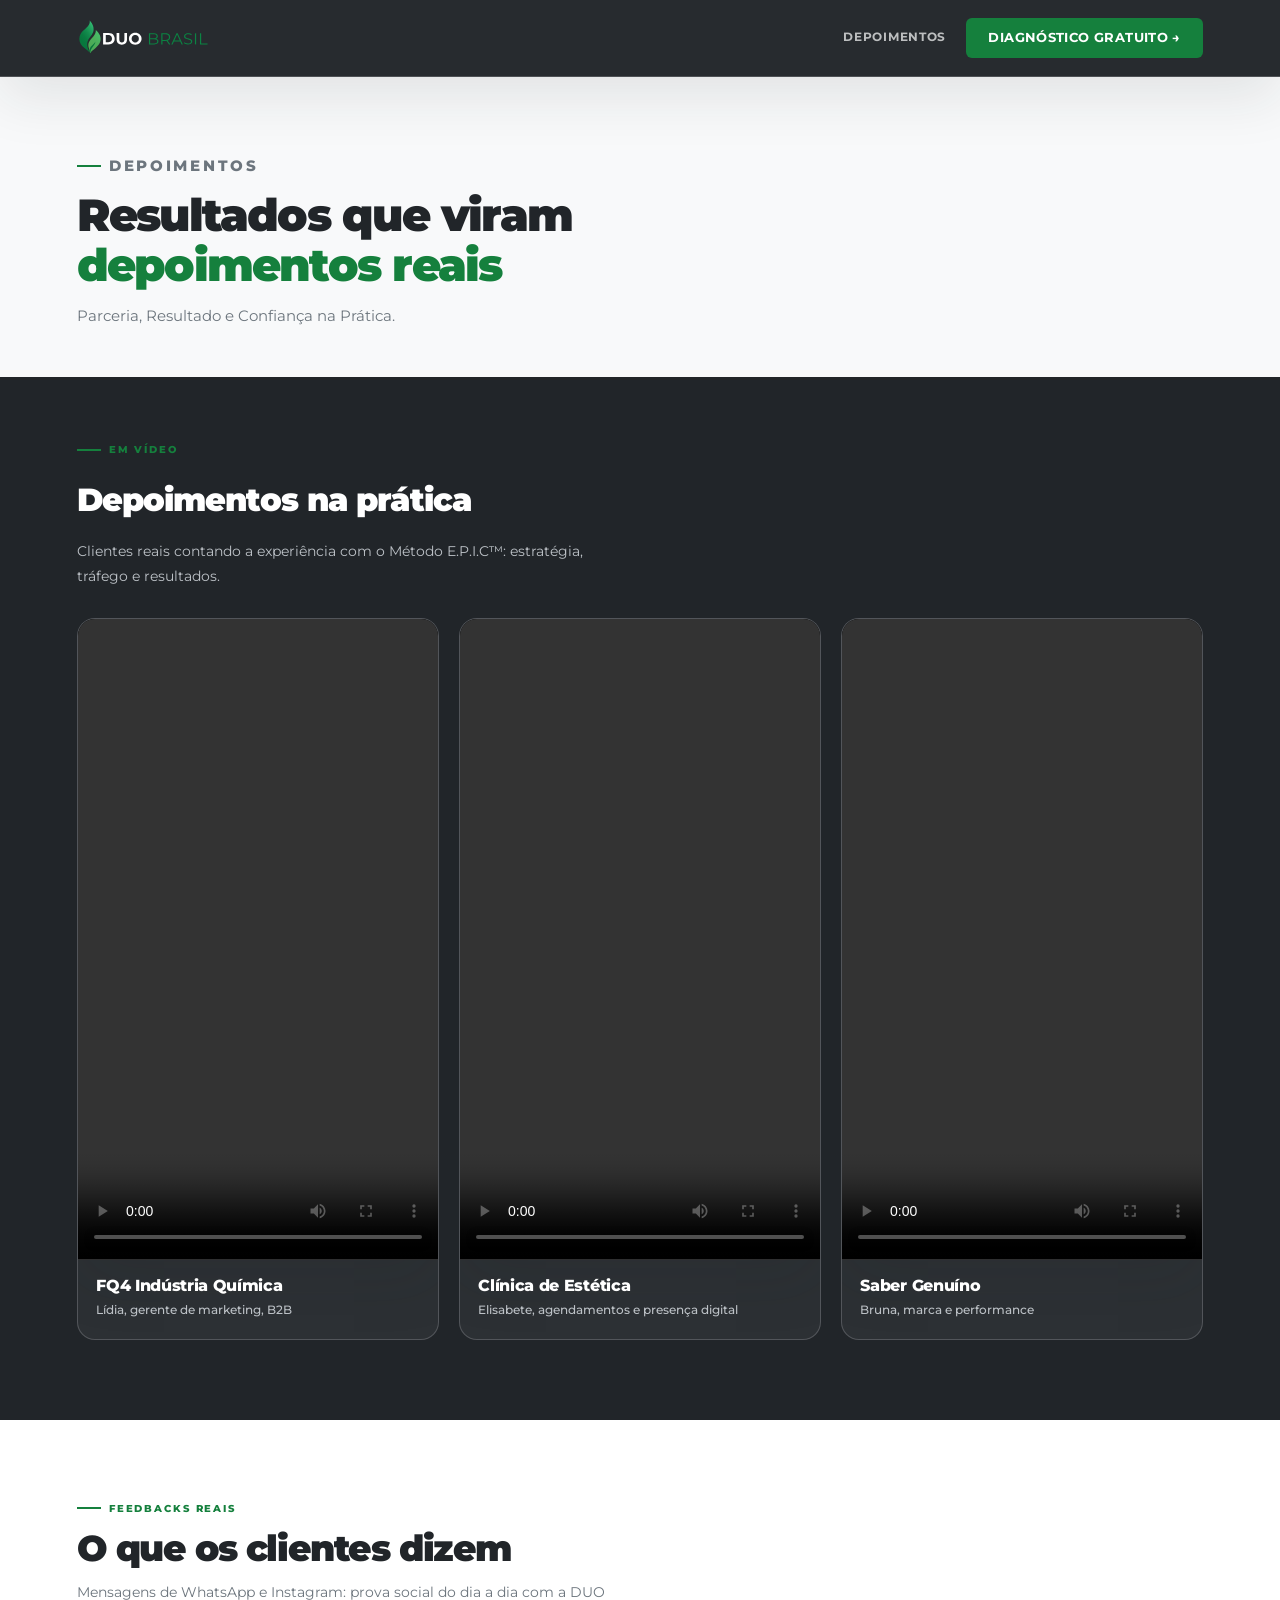
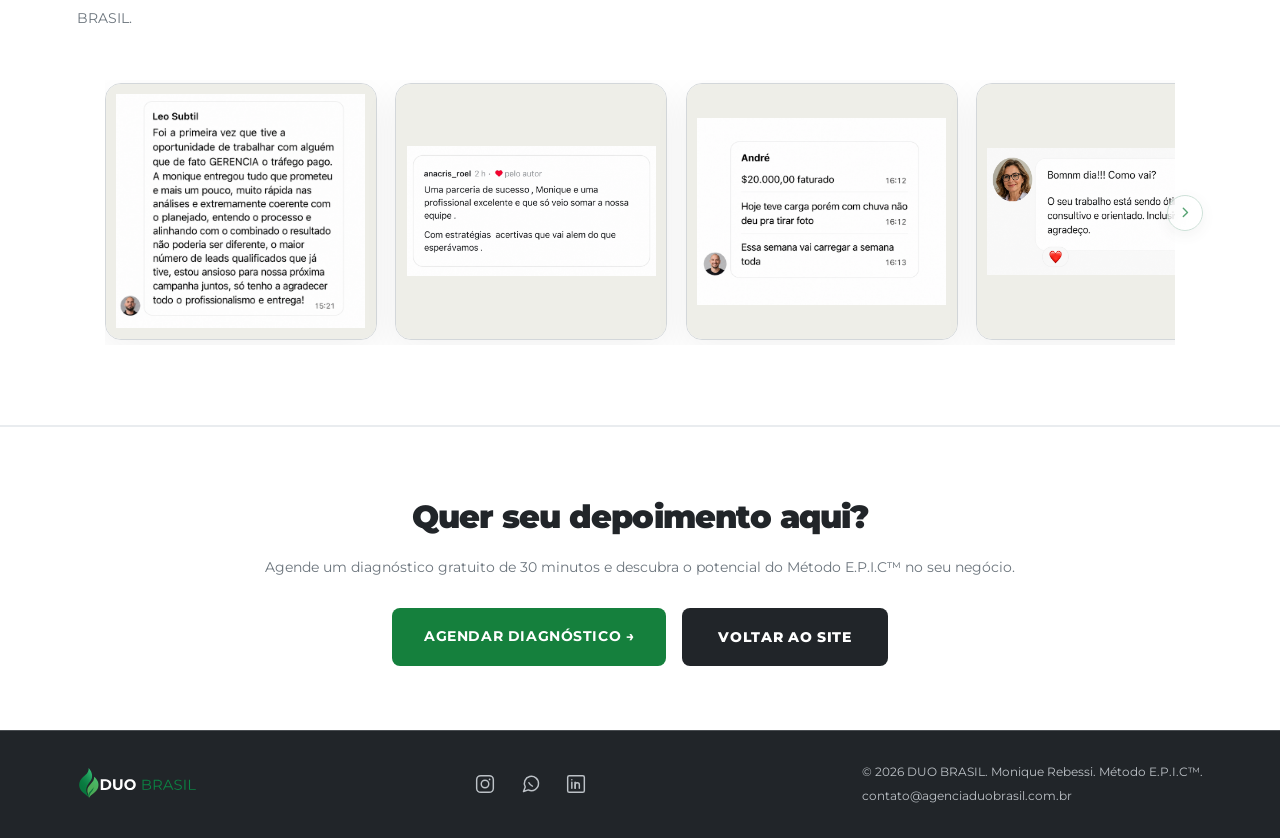
==== commit a4b4bc25: "Atualiza conteúdo, CTAs WhatsApp, carrossel e rodapé. Novos textos nos cards e FAQ, setas na galeria" ====
--- a/cases.html
+++ b/cases.html
@@ -4,7 +4,7 @@
   <meta charset="UTF-8">
   <meta name="viewport" content="width=device-width, initial-scale=1.0">
   <link rel="canonical" href="depoimentos.html">
-  <title>Redirecionando para Depoimentos — DUO BRASIL</title>
+  <title>Redirecionando para Depoimentos | DUO BRASIL</title>
   <script>
     location.replace('depoimentos.html' + (location.hash || ''));
   </script>
